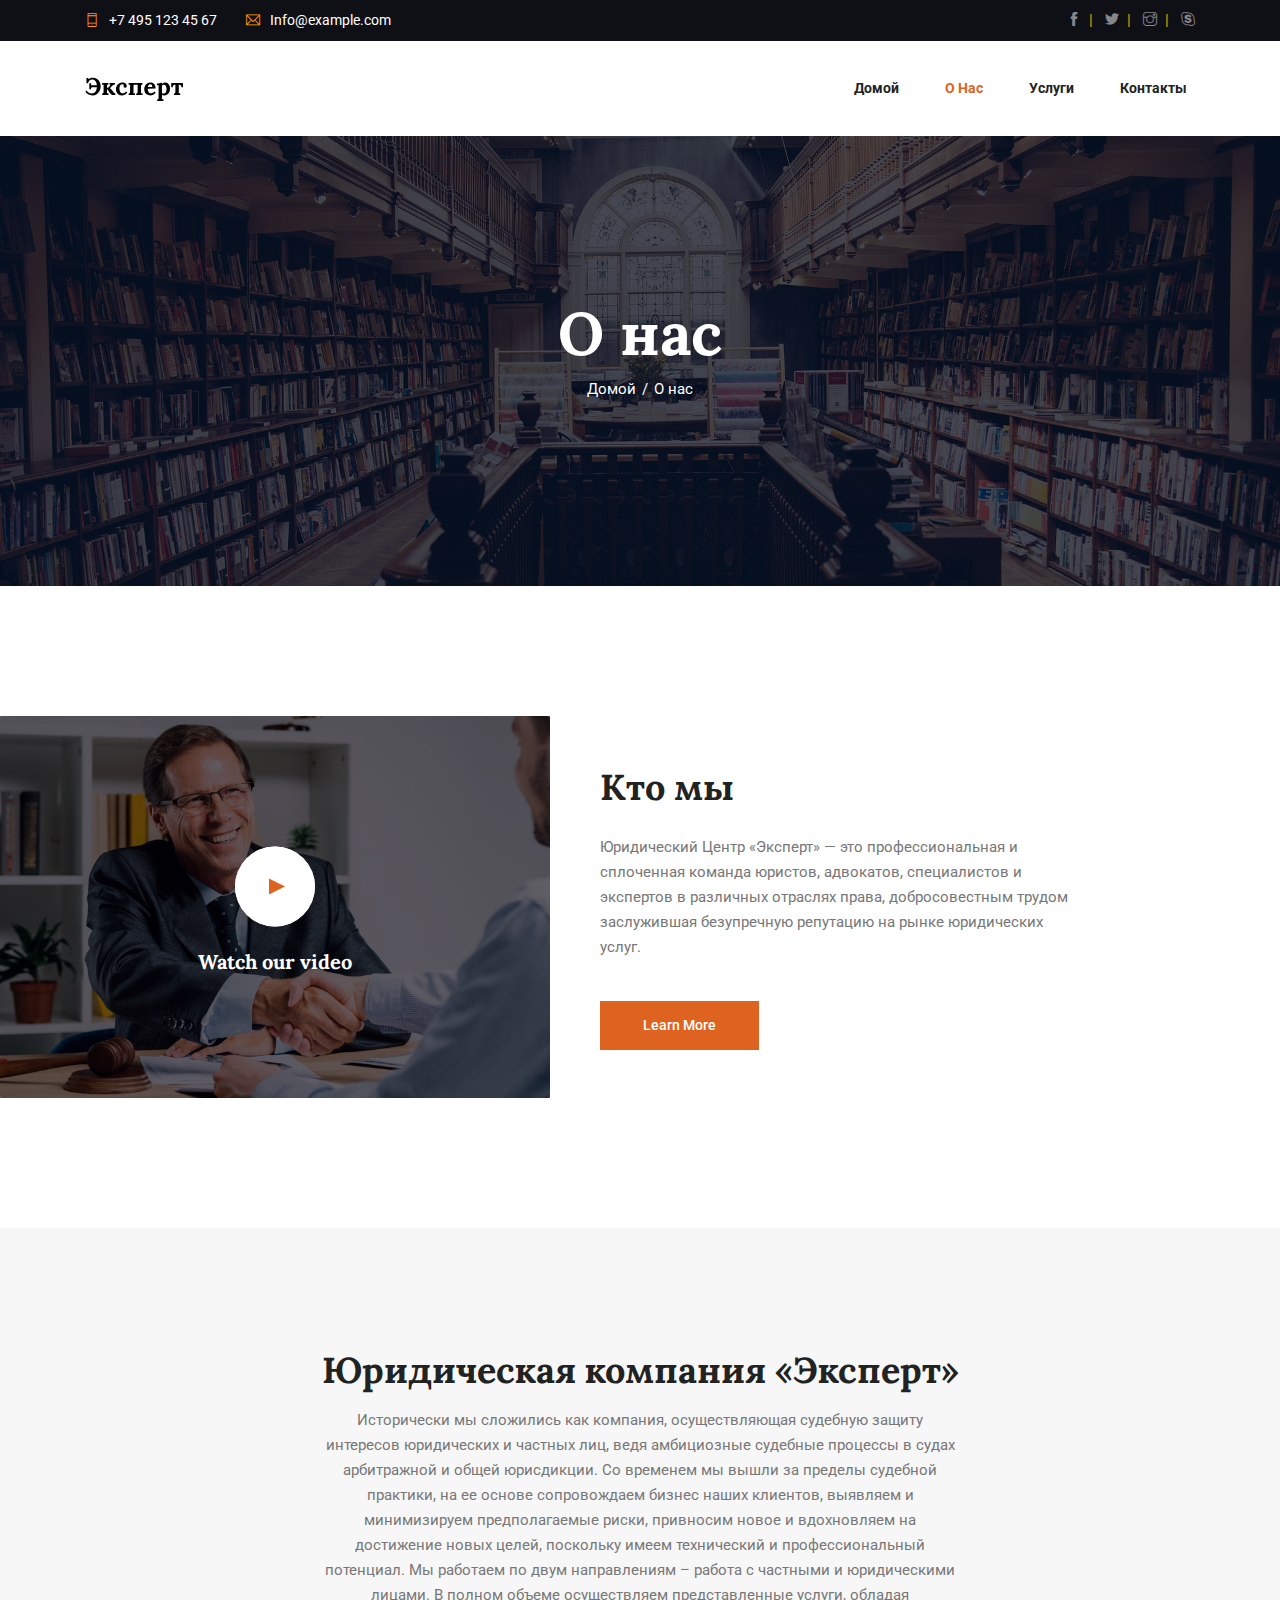
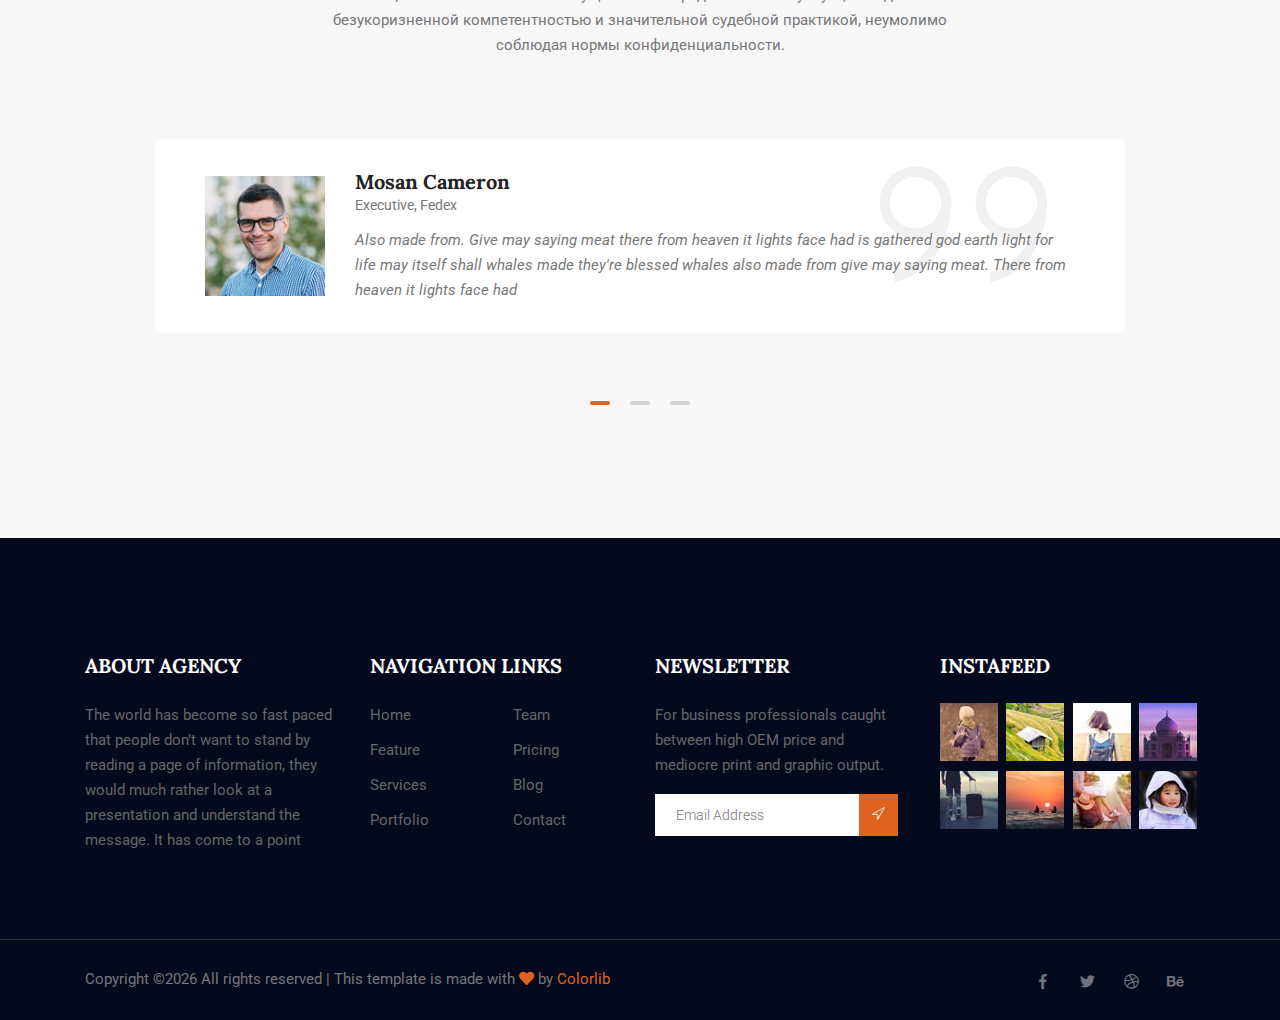
==== about.html @ 66d72d44 "Initial" ====
<!DOCTYPE html>
<html lang="ru">
<head>
  <meta charset="UTF-8">
  <meta name="viewport" content="width=device-width, initial-scale=1.0">
  <meta http-equiv="X-UA-Compatible" content="ie=edge">
  <title>Юридическая компания «Эксперт»</title>
	<link rel="icon" href="img/favicon.png" type="image/png">

  <link rel="stylesheet" href="vendors/bootstrap/bootstrap.min.css">
  <link rel="stylesheet" href="vendors/fontawesome/css/all.min.css">
  <link rel="stylesheet" href="vendors/themify-icons/themify-icons.css">
  <link rel="stylesheet" href="vendors/linericon/style.css">
  <link rel="stylesheet" href="vendors/owl-carousel/owl.theme.default.min.css">
  <link rel="stylesheet" href="vendors/owl-carousel/owl.carousel.min.css">
  <link rel="stylesheet" href="vendors/Magnific-Popup/magnific-popup.css">

  <link rel="stylesheet" href="css/style.css">
</head>
<body>
  <section class="header-top d-none d-sm-block">
    <div class="container">
      <div class="d-sm-flex justify-content-between">
        <ul class="header-top__info mb-2 mb-sm-0">
          <li><a href="tel:+01432152323"><span class="align-middle"><i class="ti-mobile"></i></span>+7 495 123 45 67</a></li>
          <li><a href="mailto:info@example.com"><span class="align-middle"><i class="ti-email"></i></span>Info@example.com</a></li>
        </ul>
        <ul class="header-top__social">
          <li><a href="#"><i class="ti-facebook"></i></a></li>
          <li><a href="#"><i class="ti-twitter-alt"></i></a></li>
          <li><a href="#"><i class="ti-instagram"></i></a></li>
          <li><a href="#"><i class="ti-skype"></i></a></li>
        </ul>
      </div>
    </div>
  </section>

  <header class="header_area">
    <div class="main_menu">
      <nav class="navbar navbar-expand-lg navbar-light">
        <div class="container box_1620">
          <a class="navbar-brand logo_h" href="index.html"><img src="img/logo.svg" alt=""></a>
          <button class="navbar-toggler" type="button" data-toggle="collapse" data-target="#navbarSupportedContent" aria-controls="navbarSupportedContent" aria-expanded="false" aria-label="Toggle navigation">
            <span class="icon-bar"></span>
            <span class="icon-bar"></span>
            <span class="icon-bar"></span>
          </button>

          <div class="collapse navbar-collapse offset" id="navbarSupportedContent">
            <ul class="nav navbar-nav menu_nav justify-content-end">
              <li class="nav-item"><a class="nav-link" href="index.html">Домой</a></li> 
              <li class="nav-item active"><a class="nav-link" href="about.html">О нас</a></li> 
              <li class="nav-item"><a class="nav-link" href="services.html">Услуги</a>
              <li class="nav-item"><a class="nav-link" href="contact.html">Контакты</a></li>
            </ul>
          </div> 
        </div>
      </nav>
    </div>
  </header>

  <section class="hero-banner hero-banner--sm">
    <div class="hero-banner__content text-center">
      <h1>О нас</h1>
      <nav aria-label="breadcrumb" class="banner-breadcrumb">
        <ol class="breadcrumb">
          <li class="breadcrumb-item"><a href="/">Домой</a></li>
          <li class="breadcrumb-item active" aria-current="page">О нас</li>
        </ol>
      </nav>
    </div>
  </section>

  <section class="d-lg-flex align-items-center section-margin--large">
    <div class="about__videoWrapper">
      <div class="about__video">
        <div class="about__video-image">
          <img class="card-img" src="img/home/video-bg.png" alt="">
        </div>
        <div class="about__videoContent">
          <a id="play-home-video" class="video-play-button" href="https://www.youtube.com/watch?v=vParh5wE-tM">
            <span></span>
          </a>
          <h4>Watch our video</h4>
        </div>
      </div>
    </div>
    <div class="container">
      <div class="about__content">
        <h3>Кто мы</h3>
        <p>Юридический Центр «Эксперт» — это профессиональная и сплоченная команда юристов, адвокатов, специалистов и экспертов в 
          различных отраслях права, добросовестным трудом заслужившая безупречную репутацию на рынке юридических услуг.</p>
        <a class="button mt-xl-3" href="#">Learn More</a>
      </div>
    </div>
  </section>
  <!--================ About section end =================-->

  <!--================ Testimonial section start =================-->  
  <section class="bg-albaster section-padding--small">
    <div class="container">
      <div class="section-intro text-center pb-65px">
        <h2 class="section-intro__title">Юридическая компания «Эксперт»</h2>
        <p>Исторически мы сложились как компания, осуществляющая судебную защиту интересов юридических и частных лиц, ведя амбициозные судебные процессы в судах арбитражной и общей юрисдикции.
            Со временем мы вышли за пределы судебной практики, на ее основе сопровождаем бизнес наших клиентов, выявляем и минимизируем предполагаемые риски, привносим новое и вдохновляем на достижение новых целей, поскольку имеем технический и профессиональный потенциал.
            Мы работаем по двум направлениям – работа с частными и юридическими лицами. В полном объеме осуществляем представленные услуги, обладая безукоризненной компетентностью и значительной судебной практикой, неумолимо соблюдая нормы конфиденциальности.</p>
      </div>

      <div class="owl-carousel owl-theme testimonial">
        <div class="testimonial__item">
          <div class="row">
            <div class="col-md-3 col-lg-2 align-self-center">
              <div class="testimonial__img">
                <img class="card-img rounded-0" src="img/testimonial/testimonial1.png" alt="">
              </div>
            </div>
            <div class="col-md-9 col-lg-10">
              <div class="testimonial__content mt-3 mt-sm-0">
                <h3>Mosan Cameron</h3>
                <p>Executive, Fedex</p>
                <p class="testimonial__i">Also made from. Give may saying meat there from heaven it lights face had is gathered god earth light for life may itself shall whales made they're blessed whales also made from give may saying meat. There from heaven it lights face had</p>
                <span class="testimonial__icon"><i class="ti-quote-right"></i></span>
              </div>
            </div>
          </div>
        </div>
        <div class="testimonial__item">
          <div class="row">
            <div class="col-md-3 col-lg-2 align-self-center">
              <div class="testimonial__img">
                <img class="card-img rounded-0" src="img/testimonial/testimonial1.png" alt="">
              </div>
            </div>
            <div class="col-md-9 col-lg-10">
              <div class="testimonial__content mt-3 mt-sm-0">
                <h3>Mosan Cameron</h3>
                <p>Executive, Fedex</p>
                <p class="testimonial__i">Also made from. Give may saying meat there from heaven it lights face had is gathered god earth light for life may itself shall whales made they're blessed whales also made from give may saying meat. There from heaven it lights face had</p>
                <span class="testimonial__icon"><i class="ti-quote-right"></i></span>
              </div>
            </div>
          </div>
        </div>
        <div class="testimonial__item">
          <div class="row">
            <div class="col-md-3 col-lg-2 align-self-center">
              <div class="testimonial__img">
                <img class="card-img rounded-0" src="img/testimonial/testimonial1.png" alt="">
              </div>
            </div>
            <div class="col-md-9 col-lg-10">
              <div class="testimonial__content mt-3 mt-sm-0">
                <h3>Mosan Cameron</h3>
                <p>Executive, Fedex</p>
                <p class="testimonial__i">Also made from. Give may saying meat there from heaven it lights face had is gathered god earth light for life may itself shall whales made they're blessed whales also made from give may saying meat. There from heaven it lights face had</p>
                <span class="testimonial__icon"><i class="ti-quote-right"></i></span>
              </div>
            </div>
          </div>
        </div>
      </div>
    </div>
  </section>

  <footer class="footer-area">
    <div class="container">
      <div class="row">
        <div class="col-lg-3  col-md-6 col-sm-6">
          <div class="single-footer-widget">
            <h6>About Agency</h6>
            <p>
              The world has become so fast paced that people don’t want to stand by reading a page of information, they would much rather look at a presentation and understand the message. It has come to a point 
            </p>
          </div>
        </div>
        <div class="col-lg-3 col-md-6 col-sm-6">
          <div class="single-footer-widget">
            <h6>Navigation Links</h6>
            <div class="row">
              <div class="col">
                <ul>
                  <li><a href="#">Home</a></li>
                  <li><a href="#">Feature</a></li>
                  <li><a href="#">Services</a></li>
                  <li><a href="#">Portfolio</a></li>
                </ul>
              </div>
              <div class="col">
                <ul>
                  <li><a href="#">Team</a></li>
                  <li><a href="#">Pricing</a></li>
                  <li><a href="#">Blog</a></li>
                  <li><a href="#">Contact</a></li>
                </ul>
              </div>										
            </div>							
          </div>
        </div>							
        <div class="col-lg-3  col-md-6 col-sm-6">
          <div class="single-footer-widget">
            <h6>Newsletter</h6>
            <p>
              For business professionals caught between high OEM price and mediocre print and graphic output.									
            </p>								
            <div id="mc_embed_signup">
              <form target="_blank" action="https://spondonit.us12.list-manage.com/subscribe/post?u=1462626880ade1ac87bd9c93a&amp;id=92a4423d01" method="get" class="subscription relative">
                <div class="input-group d-flex flex-row">
                  <input name="EMAIL" placeholder="Email Address" onfocus="this.placeholder = ''" onblur="this.placeholder = 'Email Address '" required="" type="email">
                  <button class="btn bb-btn"><span class="lnr lnr-location"></span></button>		
                </div>									
                <div class="mt-10 info"></div>
              </form>
            </div>
          </div>
        </div>
        <div class="col-lg-3  col-md-6 col-sm-6">
          <div class="single-footer-widget mail-chimp">
            <h6 class="mb-20">InstaFeed</h6>
            <ul class="instafeed d-flex flex-wrap">
              <li><img src="img/instagram/i1.jpg" alt=""></li>
              <li><img src="img/instagram/i2.jpg" alt=""></li>
              <li><img src="img/instagram/i3.jpg" alt=""></li>
              <li><img src="img/instagram/i4.jpg" alt=""></li>
              <li><img src="img/instagram/i5.jpg" alt=""></li>
              <li><img src="img/instagram/i6.jpg" alt=""></li>
              <li><img src="img/instagram/i7.jpg" alt=""></li>
              <li><img src="img/instagram/i8.jpg" alt=""></li>
            </ul>
          </div>
        </div>						
      </div>
    </div>
    <div class="footer-bottom">
      <div class="container">
        <div class="row align-items-center">
          <p class="col-lg-8 col-sm-12 footer-text m-0 text-center text-lg-left">

<!-- Link back to Colorlib can't be removed. Template is licensed under CC BY 3.0. -->
Copyright &copy;<script>document.write(new Date().getFullYear());</script> All rights reserved | This template is made with <i class="fa fa-heart" aria-hidden="true"></i> by <a href="https://colorlib.com" target="_blank">Colorlib</a>
<!-- Link back to Colorlib can't be removed. Template is licensed under CC BY 3.0. --></p>
          <div class="col-lg-4 col-sm-12 footer-social text-center text-lg-right">
            <a href="#"><i class="fab fa-facebook-f"></i></a>
            <a href="#"><i class="fab fa-twitter"></i></a>
            <a href="#"><i class="fab fa-dribbble"></i></a>
            <a href="#"><i class="fab fa-behance"></i></a>
          </div>
        </div>
      </div>
    </div>
  </footer>
  <!-- ================ End footer Area ================= -->

  <script src="vendors/jquery/jquery-3.2.1.min.js"></script>
  <script src="vendors/bootstrap/bootstrap.bundle.min.js"></script>
  <script src="vendors/owl-carousel/owl.carousel.min.js"></script>
  <script src="vendors/Magnific-Popup/jquery.magnific-popup.min.js"></script>
  <script src="js/jquery.ajaxchimp.min.js"></script>
  <script src="js/mail-script.js"></script>
  <script src="js/main.js"></script>
</body>
</html>
---- vendors/fontawesome/css/all.min.css ----
.fa,.fab,.fal,.far,.fas{-moz-osx-font-smoothing:grayscale;-webkit-font-smoothing:antialiased;display:inline-block;font-style:normal;font-variant:normal;text-rendering:auto;line-height:1}.fa-lg{font-size:1.33333em;line-height:.75em;vertical-align:-.0667em}.fa-xs{font-size:.75em}.fa-sm{font-size:.875em}.fa-1x{font-size:1em}.fa-2x{font-size:2em}.fa-3x{font-size:3em}.fa-4x{font-size:4em}.fa-5x{font-size:5em}.fa-6x{font-size:6em}.fa-7x{font-size:7em}.fa-8x{font-size:8em}.fa-9x{font-size:9em}.fa-10x{font-size:10em}.fa-fw{text-align:center;width:1.25em}.fa-ul{list-style-type:none;margin-left:2.5em;padding-left:0}.fa-ul>li{position:relative}.fa-li{left:-2em;position:absolute;text-align:center;width:2em;line-height:inherit}.fa-border{border:.08em solid #eee;border-radius:.1em;padding:.2em .25em .15em}.fa-pull-left{float:left}.fa-pull-right{float:right}.fa.fa-pull-left,.fab.fa-pull-left,.fal.fa-pull-left,.far.fa-pull-left,.fas.fa-pull-left{margin-right:.3em}.fa.fa-pull-right,.fab.fa-pull-right,.fal.fa-pull-right,.far.fa-pull-right,.fas.fa-pull-right{margin-left:.3em}.fa-spin{animation:fa-spin 2s infinite linear}.fa-pulse{animation:fa-spin 1s infinite steps(8)}@keyframes fa-spin{0%{transform:rotate(0deg)}to{transform:rotate(1turn)}}.fa-rotate-90{-ms-filter:"progid:DXImageTransform.Microsoft.BasicImage(rotation=1)";transform:rotate(90deg)}.fa-rotate-180{-ms-filter:"progid:DXImageTransform.Microsoft.BasicImage(rotation=2)";transform:rotate(180deg)}.fa-rotate-270{-ms-filter:"progid:DXImageTransform.Microsoft.BasicImage(rotation=3)";transform:rotate(270deg)}.fa-flip-horizontal{-ms-filter:"progid:DXImageTransform.Microsoft.BasicImage(rotation=0, mirror=1)";transform:scaleX(-1)}.fa-flip-vertical{transform:scaleY(-1)}.fa-flip-horizontal.fa-flip-vertical,.fa-flip-vertical{-ms-filter:"progid:DXImageTransform.Microsoft.BasicImage(rotation=2, mirror=1)"}.fa-flip-horizontal.fa-flip-vertical{transform:scale(-1)}:root .fa-flip-horizontal,:root .fa-flip-vertical,:root .fa-rotate-90,:root .fa-rotate-180,:root .fa-rotate-270{filter:none}.fa-stack{display:inline-block;height:2em;line-height:2em;position:relative;vertical-align:middle;width:2.5em}.fa-stack-1x,.fa-stack-2x{left:0;position:absolute;text-align:center;width:100%}.fa-stack-1x{line-height:inherit}.fa-stack-2x{font-size:2em}.fa-inverse{color:#fff}.fa-500px:before{content:"\f26e"}.fa-accessible-icon:before{content:"\f368"}.fa-accusoft:before{content:"\f369"}.fa-acquisitions-incorporated:before{content:"\f6af"}.fa-ad:before{content:"\f641"}.fa-address-book:before{content:"\f2b9"}.fa-address-card:before{content:"\f2bb"}.fa-adjust:before{content:"\f042"}.fa-adn:before{content:"\f170"}.fa-adobe:before{content:"\f778"}.fa-adversal:before{content:"\f36a"}.fa-affiliatetheme:before{content:"\f36b"}.fa-air-freshener:before{content:"\f5d0"}.fa-algolia:before{content:"\f36c"}.fa-align-center:before{content:"\f037"}.fa-align-justify:before{content:"\f039"}.fa-align-left:before{content:"\f036"}.fa-align-right:before{content:"\f038"}.fa-alipay:before{content:"\f642"}.fa-allergies:before{content:"\f461"}.fa-amazon:before{content:"\f270"}.fa-amazon-pay:before{content:"\f42c"}.fa-ambulance:before{content:"\f0f9"}.fa-american-sign-language-interpreting:before{content:"\f2a3"}.fa-amilia:before{content:"\f36d"}.fa-anchor:before{content:"\f13d"}.fa-android:before{content:"\f17b"}.fa-angellist:before{content:"\f209"}.fa-angle-double-down:before{content:"\f103"}.fa-angle-double-left:before{content:"\f100"}.fa-angle-double-right:before{content:"\f101"}.fa-angle-double-up:before{content:"\f102"}.fa-angle-down:before{content:"\f107"}.fa-angle-left:before{content:"\f104"}.fa-angle-right:before{content:"\f105"}.fa-angle-up:before{content:"\f106"}.fa-angry:before{content:"\f556"}.fa-angrycreative:before{content:"\f36e"}.fa-angular:before{content:"\f420"}.fa-ankh:before{content:"\f644"}.fa-app-store:before{content:"\f36f"}.fa-app-store-ios:before{content:"\f370"}.fa-apper:before{content:"\f371"}.fa-apple:before{content:"\f179"}.fa-apple-alt:before{content:"\f5d1"}.fa-apple-pay:before{content:"\f415"}.fa-archive:before{content:"\f187"}.fa-archway:before{content:"\f557"}.fa-arrow-alt-circle-down:before{content:"\f358"}.fa-arrow-alt-circle-left:before{content:"\f359"}.fa-arrow-alt-circle-right:before{content:"\f35a"}.fa-arrow-alt-circle-up:before{content:"\f35b"}.fa-arrow-circle-down:before{content:"\f0ab"}.fa-arrow-circle-left:before{content:"\f0a8"}.fa-arrow-circle-right:before{content:"\f0a9"}.fa-arrow-circle-up:before{content:"\f0aa"}.fa-arrow-down:before{content:"\f063"}.fa-arrow-left:before{content:"\f060"}.fa-arrow-right:before{content:"\f061"}.fa-arrow-up:before{content:"\f062"}.fa-arrows-alt:before{content:"\f0b2"}.fa-arrows-alt-h:before{content:"\f337"}.fa-arrows-alt-v:before{content:"\f338"}.fa-artstation:before{content:"\f77a"}.fa-assistive-listening-systems:before{content:"\f2a2"}.fa-asterisk:before{content:"\f069"}.fa-asymmetrik:before{content:"\f372"}.fa-at:before{content:"\f1fa"}.fa-atlas:before{content:"\f558"}.fa-atlassian:before{content:"\f77b"}.fa-atom:before{content:"\f5d2"}.fa-audible:before{content:"\f373"}.fa-audio-description:before{content:"\f29e"}.fa-autoprefixer:before{content:"\f41c"}.fa-avianex:before{content:"\f374"}.fa-aviato:before{content:"\f421"}.fa-award:before{content:"\f559"}.fa-aws:before{content:"\f375"}.fa-baby:before{content:"\f77c"}.fa-baby-carriage:before{content:"\f77d"}.fa-backspace:before{content:"\f55a"}.fa-backward:before{content:"\f04a"}.fa-balance-scale:before{content:"\f24e"}.fa-ban:before{content:"\f05e"}.fa-band-aid:before{content:"\f462"}.fa-bandcamp:before{content:"\f2d5"}.fa-barcode:before{content:"\f02a"}.fa-bars:before{content:"\f0c9"}.fa-baseball-ball:before{content:"\f433"}.fa-basketball-ball:before{content:"\f434"}.fa-bath:before{content:"\f2cd"}.fa-battery-empty:before{content:"\f244"}.fa-battery-full:before{content:"\f240"}.fa-battery-half:before{content:"\f242"}.fa-battery-quarter:before{content:"\f243"}.fa-battery-three-quarters:before{content:"\f241"}.fa-bed:before{content:"\f236"}.fa-beer:before{content:"\f0fc"}.fa-behance:before{content:"\f1b4"}.fa-behance-square:before{content:"\f1b5"}.fa-bell:before{content:"\f0f3"}.fa-bell-slash:before{content:"\f1f6"}.fa-bezier-curve:before{content:"\f55b"}.fa-bible:before{content:"\f647"}.fa-bicycle:before{content:"\f206"}.fa-bimobject:before{content:"\f378"}.fa-binoculars:before{content:"\f1e5"}.fa-biohazard:before{content:"\f780"}.fa-birthday-cake:before{content:"\f1fd"}.fa-bitbucket:before{content:"\f171"}.fa-bitcoin:before{content:"\f379"}.fa-bity:before{content:"\f37a"}.fa-black-tie:before{content:"\f27e"}.fa-blackberry:before{content:"\f37b"}.fa-blender:before{content:"\f517"}.fa-blender-phone:before{content:"\f6b6"}.fa-blind:before{content:"\f29d"}.fa-blog:before{content:"\f781"}.fa-blogger:before{content:"\f37c"}.fa-blogger-b:before{content:"\f37d"}.fa-bluetooth:before{content:"\f293"}.fa-bluetooth-b:before{content:"\f294"}.fa-bold:before{content:"\f032"}.fa-bolt:before{content:"\f0e7"}.fa-bomb:before{content:"\f1e2"}.fa-bone:before{content:"\f5d7"}.fa-bong:before{content:"\f55c"}.fa-book:before{content:"\f02d"}.fa-book-dead:before{content:"\f6b7"}.fa-book-open:before{content:"\f518"}.fa-book-reader:before{content:"\f5da"}.fa-bookmark:before{content:"\f02e"}.fa-bowling-ball:before{content:"\f436"}.fa-box:before{content:"\f466"}.fa-box-open:before{content:"\f49e"}.fa-boxes:before{content:"\f468"}.fa-braille:before{content:"\f2a1"}.fa-brain:before{content:"\f5dc"}.fa-briefcase:before{content:"\f0b1"}.fa-briefcase-medical:before{content:"\f469"}.fa-broadcast-tower:before{content:"\f519"}.fa-broom:before{content:"\f51a"}.fa-brush:before{content:"\f55d"}.fa-btc:before{content:"\f15a"}.fa-bug:before{content:"\f188"}.fa-building:before{content:"\f1ad"}.fa-bullhorn:before{content:"\f0a1"}.fa-bullseye:before{content:"\f140"}.fa-burn:before{content:"\f46a"}.fa-buromobelexperte:before{content:"\f37f"}.fa-bus:before{content:"\f207"}.fa-bus-alt:before{content:"\f55e"}.fa-business-time:before{content:"\f64a"}.fa-buysellads:before{content:"\f20d"}.fa-calculator:before{content:"\f1ec"}.fa-calendar:before{content:"\f133"}.fa-calendar-alt:before{content:"\f073"}.fa-calendar-check:before{content:"\f274"}.fa-calendar-day:before{content:"\f783"}.fa-calendar-minus:before{content:"\f272"}.fa-calendar-plus:before{content:"\f271"}.fa-calendar-times:before{content:"\f273"}.fa-calendar-week:before{content:"\f784"}.fa-camera:before{content:"\f030"}.fa-camera-retro:before{content:"\f083"}.fa-campground:before{content:"\f6bb"}.fa-canadian-maple-leaf:before{content:"\f785"}.fa-candy-cane:before{content:"\f786"}.fa-cannabis:before{content:"\f55f"}.fa-capsules:before{content:"\f46b"}.fa-car:before{content:"\f1b9"}.fa-car-alt:before{content:"\f5de"}.fa-car-battery:before{content:"\f5df"}.fa-car-crash:before{content:"\f5e1"}.fa-car-side:before{content:"\f5e4"}.fa-caret-down:before{content:"\f0d7"}.fa-caret-left:before{content:"\f0d9"}.fa-caret-right:before{content:"\f0da"}.fa-caret-square-down:before{content:"\f150"}.fa-caret-square-left:before{content:"\f191"}.fa-caret-square-right:before{content:"\f152"}.fa-caret-square-up:before{content:"\f151"}.fa-caret-up:before{content:"\f0d8"}.fa-carrot:before{content:"\f787"}.fa-cart-arrow-down:before{content:"\f218"}.fa-cart-plus:before{content:"\f217"}.fa-cash-register:before{content:"\f788"}.fa-cat:before{content:"\f6be"}.fa-cc-amazon-pay:before{content:"\f42d"}.fa-cc-amex:before{content:"\f1f3"}.fa-cc-apple-pay:before{content:"\f416"}.fa-cc-diners-club:before{content:"\f24c"}.fa-cc-discover:before{content:"\f1f2"}.fa-cc-jcb:before{content:"\f24b"}.fa-cc-mastercard:before{content:"\f1f1"}.fa-cc-paypal:before{content:"\f1f4"}.fa-cc-stripe:before{content:"\f1f5"}.fa-cc-visa:before{content:"\f1f0"}.fa-centercode:before{content:"\f380"}.fa-centos:before{content:"\f789"}.fa-certificate:before{content:"\f0a3"}.fa-chair:before{content:"\f6c0"}.fa-chalkboard:before{content:"\f51b"}.fa-chalkboard-teacher:before{content:"\f51c"}.fa-charging-station:before{content:"\f5e7"}.fa-chart-area:before{content:"\f1fe"}.fa-chart-bar:before{content:"\f080"}.fa-chart-line:before{content:"\f201"}.fa-chart-pie:before{content:"\f200"}.fa-check:before{content:"\f00c"}.fa-check-circle:before{content:"\f058"}.fa-check-double:before{content:"\f560"}.fa-check-square:before{content:"\f14a"}.fa-chess:before{content:"\f439"}.fa-chess-bishop:before{content:"\f43a"}.fa-chess-board:before{content:"\f43c"}.fa-chess-king:before{content:"\f43f"}.fa-chess-knight:before{content:"\f441"}.fa-chess-pawn:before{content:"\f443"}.fa-chess-queen:before{content:"\f445"}.fa-chess-rook:before{content:"\f447"}.fa-chevron-circle-down:before{content:"\f13a"}.fa-chevron-circle-left:before{content:"\f137"}.fa-chevron-circle-right:before{content:"\f138"}.fa-chevron-circle-up:before{content:"\f139"}.fa-chevron-down:before{content:"\f078"}.fa-chevron-left:before{content:"\f053"}.fa-chevron-right:before{content:"\f054"}.fa-chevron-up:before{content:"\f077"}.fa-child:before{content:"\f1ae"}.fa-chrome:before{content:"\f268"}.fa-church:before{content:"\f51d"}.fa-circle:before{content:"\f111"}.fa-circle-notch:before{content:"\f1ce"}.fa-city:before{content:"\f64f"}.fa-clipboard:before{content:"\f328"}.fa-clipboard-check:before{content:"\f46c"}.fa-clipboard-list:before{content:"\f46d"}.fa-clock:before{content:"\f017"}.fa-clone:before{content:"\f24d"}.fa-closed-captioning:before{content:"\f20a"}.fa-cloud:before{content:"\f0c2"}.fa-cloud-download-alt:before{content:"\f381"}.fa-cloud-meatball:before{content:"\f73b"}.fa-cloud-moon:before{content:"\f6c3"}.fa-cloud-moon-rain:before{content:"\f73c"}.fa-cloud-rain:before{content:"\f73d"}.fa-cloud-showers-heavy:before{content:"\f740"}.fa-cloud-sun:before{content:"\f6c4"}.fa-cloud-sun-rain:before{content:"\f743"}.fa-cloud-upload-alt:before{content:"\f382"}.fa-cloudscale:before{content:"\f383"}.fa-cloudsmith:before{content:"\f384"}.fa-cloudversify:before{content:"\f385"}.fa-cocktail:before{content:"\f561"}.fa-code:before{content:"\f121"}.fa-code-branch:before{content:"\f126"}.fa-codepen:before{content:"\f1cb"}.fa-codiepie:before{content:"\f284"}.fa-coffee:before{content:"\f0f4"}.fa-cog:before{content:"\f013"}.fa-cogs:before{content:"\f085"}.fa-coins:before{content:"\f51e"}.fa-columns:before{content:"\f0db"}.fa-comment:before{content:"\f075"}.fa-comment-alt:before{content:"\f27a"}.fa-comment-dollar:before{content:"\f651"}.fa-comment-dots:before{content:"\f4ad"}.fa-comment-slash:before{content:"\f4b3"}.fa-comments:before{content:"\f086"}.fa-comments-dollar:before{content:"\f653"}.fa-compact-disc:before{content:"\f51f"}.fa-compass:before{content:"\f14e"}.fa-compress:before{content:"\f066"}.fa-compress-arrows-alt:before{content:"\f78c"}.fa-concierge-bell:before{content:"\f562"}.fa-confluence:before{content:"\f78d"}.fa-connectdevelop:before{content:"\f20e"}.fa-contao:before{content:"\f26d"}.fa-cookie:before{content:"\f563"}.fa-cookie-bite:before{content:"\f564"}.fa-copy:before{content:"\f0c5"}.fa-copyright:before{content:"\f1f9"}.fa-couch:before{content:"\f4b8"}.fa-cpanel:before{content:"\f388"}.fa-creative-commons:before{content:"\f25e"}.fa-creative-commons-by:before{content:"\f4e7"}.fa-creative-commons-nc:before{content:"\f4e8"}.fa-creative-commons-nc-eu:before{content:"\f4e9"}.fa-creative-commons-nc-jp:before{content:"\f4ea"}.fa-creative-commons-nd:before{content:"\f4eb"}.fa-creative-commons-pd:before{content:"\f4ec"}.fa-creative-commons-pd-alt:before{content:"\f4ed"}.fa-creative-commons-remix:before{content:"\f4ee"}.fa-creative-commons-sa:before{content:"\f4ef"}.fa-creative-commons-sampling:before{content:"\f4f0"}.fa-creative-commons-sampling-plus:before{content:"\f4f1"}.fa-creative-commons-share:before{content:"\f4f2"}.fa-creative-commons-zero:before{content:"\f4f3"}.fa-credit-card:before{content:"\f09d"}.fa-critical-role:before{content:"\f6c9"}.fa-crop:before{content:"\f125"}.fa-crop-alt:before{content:"\f565"}.fa-cross:before{content:"\f654"}.fa-crosshairs:before{content:"\f05b"}.fa-crow:before{content:"\f520"}.fa-crown:before{content:"\f521"}.fa-css3:before{content:"\f13c"}.fa-css3-alt:before{content:"\f38b"}.fa-cube:before{content:"\f1b2"}.fa-cubes:before{content:"\f1b3"}.fa-cut:before{content:"\f0c4"}.fa-cuttlefish:before{content:"\f38c"}.fa-d-and-d:before{content:"\f38d"}.fa-d-and-d-beyond:before{content:"\f6ca"}.fa-dashcube:before{content:"\f210"}.fa-database:before{content:"\f1c0"}.fa-deaf:before{content:"\f2a4"}.fa-delicious:before{content:"\f1a5"}.fa-democrat:before{content:"\f747"}.fa-deploydog:before{content:"\f38e"}.fa-deskpro:before{content:"\f38f"}.fa-desktop:before{content:"\f108"}.fa-dev:before{content:"\f6cc"}.fa-deviantart:before{content:"\f1bd"}.fa-dharmachakra:before{content:"\f655"}.fa-dhl:before{content:"\f790"}.fa-diagnoses:before{content:"\f470"}.fa-diaspora:before{content:"\f791"}.fa-dice:before{content:"\f522"}.fa-dice-d20:before{content:"\f6cf"}.fa-dice-d6:before{content:"\f6d1"}.fa-dice-five:before{content:"\f523"}.fa-dice-four:before{content:"\f524"}.fa-dice-one:before{content:"\f525"}.fa-dice-six:before{content:"\f526"}.fa-dice-three:before{content:"\f527"}.fa-dice-two:before{content:"\f528"}.fa-digg:before{content:"\f1a6"}.fa-digital-ocean:before{content:"\f391"}.fa-digital-tachograph:before{content:"\f566"}.fa-directions:before{content:"\f5eb"}.fa-discord:before{content:"\f392"}.fa-discourse:before{content:"\f393"}.fa-divide:before{content:"\f529"}.fa-dizzy:before{content:"\f567"}.fa-dna:before{content:"\f471"}.fa-dochub:before{content:"\f394"}.fa-docker:before{content:"\f395"}.fa-dog:before{content:"\f6d3"}.fa-dollar-sign:before{content:"\f155"}.fa-dolly:before{content:"\f472"}.fa-dolly-flatbed:before{content:"\f474"}.fa-donate:before{content:"\f4b9"}.fa-door-closed:before{content:"\f52a"}.fa-door-open:before{content:"\f52b"}.fa-dot-circle:before{content:"\f192"}.fa-dove:before{content:"\f4ba"}.fa-download:before{content:"\f019"}.fa-draft2digital:before{content:"\f396"}.fa-drafting-compass:before{content:"\f568"}.fa-dragon:before{content:"\f6d5"}.fa-draw-polygon:before{content:"\f5ee"}.fa-dribbble:before{content:"\f17d"}.fa-dribbble-square:before{content:"\f397"}.fa-dropbox:before{content:"\f16b"}.fa-drum:before{content:"\f569"}.fa-drum-steelpan:before{content:"\f56a"}.fa-drumstick-bite:before{content:"\f6d7"}.fa-drupal:before{content:"\f1a9"}.fa-dumbbell:before{content:"\f44b"}.fa-dumpster:before{content:"\f793"}.fa-dumpster-fire:before{content:"\f794"}.fa-dungeon:before{content:"\f6d9"}.fa-dyalog:before{content:"\f399"}.fa-earlybirds:before{content:"\f39a"}.fa-ebay:before{content:"\f4f4"}.fa-edge:before{content:"\f282"}.fa-edit:before{content:"\f044"}.fa-eject:before{content:"\f052"}.fa-elementor:before{content:"\f430"}.fa-ellipsis-h:before{content:"\f141"}.fa-ellipsis-v:before{content:"\f142"}.fa-ello:before{content:"\f5f1"}.fa-ember:before{content:"\f423"}.fa-empire:before{content:"\f1d1"}.fa-envelope:before{content:"\f0e0"}.fa-envelope-open:before{content:"\f2b6"}.fa-envelope-open-text:before{content:"\f658"}.fa-envelope-square:before{content:"\f199"}.fa-envira:before{content:"\f299"}.fa-equals:before{content:"\f52c"}.fa-eraser:before{content:"\f12d"}.fa-erlang:before{content:"\f39d"}.fa-ethereum:before{content:"\f42e"}.fa-ethernet:before{content:"\f796"}.fa-etsy:before{content:"\f2d7"}.fa-euro-sign:before{content:"\f153"}.fa-exchange-alt:before{content:"\f362"}.fa-exclamation:before{content:"\f12a"}.fa-exclamation-circle:before{content:"\f06a"}.fa-exclamation-triangle:before{content:"\f071"}.fa-expand:before{content:"\f065"}.fa-expand-arrows-alt:before{content:"\f31e"}.fa-expeditedssl:before{content:"\f23e"}.fa-external-link-alt:before{content:"\f35d"}.fa-external-link-square-alt:before{content:"\f360"}.fa-eye:before{content:"\f06e"}.fa-eye-dropper:before{content:"\f1fb"}.fa-eye-slash:before{content:"\f070"}.fa-facebook:before{content:"\f09a"}.fa-facebook-f:before{content:"\f39e"}.fa-facebook-messenger:before{content:"\f39f"}.fa-facebook-square:before{content:"\f082"}.fa-fantasy-flight-games:before{content:"\f6dc"}.fa-fast-backward:before{content:"\f049"}.fa-fast-forward:before{content:"\f050"}.fa-fax:before{content:"\f1ac"}.fa-feather:before{content:"\f52d"}.fa-feather-alt:before{content:"\f56b"}.fa-fedex:before{content:"\f797"}.fa-fedora:before{content:"\f798"}.fa-female:before{content:"\f182"}.fa-fighter-jet:before{content:"\f0fb"}.fa-figma:before{content:"\f799"}.fa-file:before{content:"\f15b"}.fa-file-alt:before{content:"\f15c"}.fa-file-archive:before{content:"\f1c6"}.fa-file-audio:before{content:"\f1c7"}.fa-file-code:before{content:"\f1c9"}.fa-file-contract:before{content:"\f56c"}.fa-file-csv:before{content:"\f6dd"}.fa-file-download:before{content:"\f56d"}.fa-file-excel:before{content:"\f1c3"}.fa-file-export:before{content:"\f56e"}.fa-file-image:before{content:"\f1c5"}.fa-file-import:before{content:"\f56f"}.fa-file-invoice:before{content:"\f570"}.fa-file-invoice-dollar:before{content:"\f571"}.fa-file-medical:before{content:"\f477"}.fa-file-medical-alt:before{content:"\f478"}.fa-file-pdf:before{content:"\f1c1"}.fa-file-powerpoint:before{content:"\f1c4"}.fa-file-prescription:before{content:"\f572"}.fa-file-signature:before{content:"\f573"}.fa-file-upload:before{content:"\f574"}.fa-file-video:before{content:"\f1c8"}.fa-file-word:before{content:"\f1c2"}.fa-fill:before{content:"\f575"}.fa-fill-drip:before{content:"\f576"}.fa-film:before{content:"\f008"}.fa-filter:before{content:"\f0b0"}.fa-fingerprint:before{content:"\f577"}.fa-fire:before{content:"\f06d"}.fa-fire-alt:before{content:"\f7e4"}.fa-fire-extinguisher:before{content:"\f134"}.fa-firefox:before{content:"\f269"}.fa-first-aid:before{content:"\f479"}.fa-first-order:before{content:"\f2b0"}.fa-first-order-alt:before{content:"\f50a"}.fa-firstdraft:before{content:"\f3a1"}.fa-fish:before{content:"\f578"}.fa-fist-raised:before{content:"\f6de"}.fa-flag:before{content:"\f024"}.fa-flag-checkered:before{content:"\f11e"}.fa-flag-usa:before{content:"\f74d"}.fa-flask:before{content:"\f0c3"}.fa-flickr:before{content:"\f16e"}.fa-flipboard:before{content:"\f44d"}.fa-flushed:before{content:"\f579"}.fa-fly:before{content:"\f417"}.fa-folder:before{content:"\f07b"}.fa-folder-minus:before{content:"\f65d"}.fa-folder-open:before{content:"\f07c"}.fa-folder-plus:before{content:"\f65e"}.fa-font:before{content:"\f031"}.fa-font-awesome:before{content:"\f2b4"}.fa-font-awesome-alt:before{content:"\f35c"}.fa-font-awesome-flag:before{content:"\f425"}.fa-font-awesome-logo-full:before{content:"\f4e6"}.fa-fonticons:before{content:"\f280"}.fa-fonticons-fi:before{content:"\f3a2"}.fa-football-ball:before{content:"\f44e"}.fa-fort-awesome:before{content:"\f286"}.fa-fort-awesome-alt:before{content:"\f3a3"}.fa-forumbee:before{content:"\f211"}.fa-forward:before{content:"\f04e"}.fa-foursquare:before{content:"\f180"}.fa-free-code-camp:before{content:"\f2c5"}.fa-freebsd:before{content:"\f3a4"}.fa-frog:before{content:"\f52e"}.fa-frown:before{content:"\f119"}.fa-frown-open:before{content:"\f57a"}.fa-fulcrum:before{content:"\f50b"}.fa-funnel-dollar:before{content:"\f662"}.fa-futbol:before{content:"\f1e3"}.fa-galactic-republic:before{content:"\f50c"}.fa-galactic-senate:before{content:"\f50d"}.fa-gamepad:before{content:"\f11b"}.fa-gas-pump:before{content:"\f52f"}.fa-gavel:before{content:"\f0e3"}.fa-gem:before{content:"\f3a5"}.fa-genderless:before{content:"\f22d"}.fa-get-pocket:before{content:"\f265"}.fa-gg:before{content:"\f260"}.fa-gg-circle:before{content:"\f261"}.fa-ghost:before{content:"\f6e2"}.fa-gift:before{content:"\f06b"}.fa-gifts:before{content:"\f79c"}.fa-git:before{content:"\f1d3"}.fa-git-square:before{content:"\f1d2"}.fa-github:before{content:"\f09b"}.fa-github-alt:before{content:"\f113"}.fa-github-square:before{content:"\f092"}.fa-gitkraken:before{content:"\f3a6"}.fa-gitlab:before{content:"\f296"}.fa-gitter:before{content:"\f426"}.fa-glass-cheers:before{content:"\f79f"}.fa-glass-martini:before{content:"\f000"}.fa-glass-martini-alt:before{content:"\f57b"}.fa-glass-whiskey:before{content:"\f7a0"}.fa-glasses:before{content:"\f530"}.fa-glide:before{content:"\f2a5"}.fa-glide-g:before{content:"\f2a6"}.fa-globe:before{content:"\f0ac"}.fa-globe-africa:before{content:"\f57c"}.fa-globe-americas:before{content:"\f57d"}.fa-globe-asia:before{content:"\f57e"}.fa-globe-europe:before{content:"\f7a2"}.fa-gofore:before{content:"\f3a7"}.fa-golf-ball:before{content:"\f450"}.fa-goodreads:before{content:"\f3a8"}.fa-goodreads-g:before{content:"\f3a9"}.fa-google:before{content:"\f1a0"}.fa-google-drive:before{content:"\f3aa"}.fa-google-play:before{content:"\f3ab"}.fa-google-plus:before{content:"\f2b3"}.fa-google-plus-g:before{content:"\f0d5"}.fa-google-plus-square:before{content:"\f0d4"}.fa-google-wallet:before{content:"\f1ee"}.fa-gopuram:before{content:"\f664"}.fa-graduation-cap:before{content:"\f19d"}.fa-gratipay:before{content:"\f184"}.fa-grav:before{content:"\f2d6"}.fa-greater-than:before{content:"\f531"}.fa-greater-than-equal:before{content:"\f532"}.fa-grimace:before{content:"\f57f"}.fa-grin:before{content:"\f580"}.fa-grin-alt:before{content:"\f581"}.fa-grin-beam:before{content:"\f582"}.fa-grin-beam-sweat:before{content:"\f583"}.fa-grin-hearts:before{content:"\f584"}.fa-grin-squint:before{content:"\f585"}.fa-grin-squint-tears:before{content:"\f586"}.fa-grin-stars:before{content:"\f587"}.fa-grin-tears:before{content:"\f588"}.fa-grin-tongue:before{content:"\f589"}.fa-grin-tongue-squint:before{content:"\f58a"}.fa-grin-tongue-wink:before{content:"\f58b"}.fa-grin-wink:before{content:"\f58c"}.fa-grip-horizontal:before{content:"\f58d"}.fa-grip-lines:before{content:"\f7a4"}.fa-grip-lines-vertical:before{content:"\f7a5"}.fa-grip-vertical:before{content:"\f58e"}.fa-gripfire:before{content:"\f3ac"}.fa-grunt:before{content:"\f3ad"}.fa-guitar:before{content:"\f7a6"}.fa-gulp:before{content:"\f3ae"}.fa-h-square:before{content:"\f0fd"}.fa-hacker-news:before{content:"\f1d4"}.fa-hacker-news-square:before{content:"\f3af"}.fa-hackerrank:before{content:"\f5f7"}.fa-hammer:before{content:"\f6e3"}.fa-hamsa:before{content:"\f665"}.fa-hand-holding:before{content:"\f4bd"}.fa-hand-holding-heart:before{content:"\f4be"}.fa-hand-holding-usd:before{content:"\f4c0"}.fa-hand-lizard:before{content:"\f258"}.fa-hand-paper:before{content:"\f256"}.fa-hand-peace:before{content:"\f25b"}.fa-hand-point-down:before{content:"\f0a7"}.fa-hand-point-left:before{content:"\f0a5"}.fa-hand-point-right:before{content:"\f0a4"}.fa-hand-point-up:before{content:"\f0a6"}.fa-hand-pointer:before{content:"\f25a"}.fa-hand-rock:before{content:"\f255"}.fa-hand-scissors:before{content:"\f257"}.fa-hand-spock:before{content:"\f259"}.fa-hands:before{content:"\f4c2"}.fa-hands-helping:before{content:"\f4c4"}.fa-handshake:before{content:"\f2b5"}.fa-hanukiah:before{content:"\f6e6"}.fa-hashtag:before{content:"\f292"}.fa-hat-wizard:before{content:"\f6e8"}.fa-haykal:before{content:"\f666"}.fa-hdd:before{content:"\f0a0"}.fa-heading:before{content:"\f1dc"}.fa-headphones:before{content:"\f025"}.fa-headphones-alt:before{content:"\f58f"}.fa-headset:before{content:"\f590"}.fa-heart:before{content:"\f004"}.fa-heart-broken:before{content:"\f7a9"}.fa-heartbeat:before{content:"\f21e"}.fa-helicopter:before{content:"\f533"}.fa-highlighter:before{content:"\f591"}.fa-hiking:before{content:"\f6ec"}.fa-hippo:before{content:"\f6ed"}.fa-hips:before{content:"\f452"}.fa-hire-a-helper:before{content:"\f3b0"}.fa-history:before{content:"\f1da"}.fa-hockey-puck:before{content:"\f453"}.fa-holly-berry:before{content:"\f7aa"}.fa-home:before{content:"\f015"}.fa-hooli:before{content:"\f427"}.fa-hornbill:before{content:"\f592"}.fa-horse:before{content:"\f6f0"}.fa-horse-head:before{content:"\f7ab"}.fa-hospital:before{content:"\f0f8"}.fa-hospital-alt:before{content:"\f47d"}.fa-hospital-symbol:before{content:"\f47e"}.fa-hot-tub:before{content:"\f593"}.fa-hotel:before{content:"\f594"}.fa-hotjar:before{content:"\f3b1"}.fa-hourglass:before{content:"\f254"}.fa-hourglass-end:before{content:"\f253"}.fa-hourglass-half:before{content:"\f252"}.fa-hourglass-start:before{content:"\f251"}.fa-house-damage:before{content:"\f6f1"}.fa-houzz:before{content:"\f27c"}.fa-hryvnia:before{content:"\f6f2"}.fa-html5:before{content:"\f13b"}.fa-hubspot:before{content:"\f3b2"}.fa-i-cursor:before{content:"\f246"}.fa-icicles:before{content:"\f7ad"}.fa-id-badge:before{content:"\f2c1"}.fa-id-card:before{content:"\f2c2"}.fa-id-card-alt:before{content:"\f47f"}.fa-igloo:before{content:"\f7ae"}.fa-image:before{content:"\f03e"}.fa-images:before{content:"\f302"}.fa-imdb:before{content:"\f2d8"}.fa-inbox:before{content:"\f01c"}.fa-indent:before{content:"\f03c"}.fa-industry:before{content:"\f275"}.fa-infinity:before{content:"\f534"}.fa-info:before{content:"\f129"}.fa-info-circle:before{content:"\f05a"}.fa-instagram:before{content:"\f16d"}.fa-intercom:before{content:"\f7af"}.fa-internet-explorer:before{content:"\f26b"}.fa-invision:before{content:"\f7b0"}.fa-ioxhost:before{content:"\f208"}.fa-italic:before{content:"\f033"}.fa-itunes:before{content:"\f3b4"}.fa-itunes-note:before{content:"\f3b5"}.fa-java:before{content:"\f4e4"}.fa-jedi:before{content:"\f669"}.fa-jedi-order:before{content:"\f50e"}.fa-jenkins:before{content:"\f3b6"}.fa-jira:before{content:"\f7b1"}.fa-joget:before{content:"\f3b7"}.fa-joint:before{content:"\f595"}.fa-joomla:before{content:"\f1aa"}.fa-journal-whills:before{content:"\f66a"}.fa-js:before{content:"\f3b8"}.fa-js-square:before{content:"\f3b9"}.fa-jsfiddle:before{content:"\f1cc"}.fa-kaaba:before{content:"\f66b"}.fa-kaggle:before{content:"\f5fa"}.fa-key:before{content:"\f084"}.fa-keybase:before{content:"\f4f5"}.fa-keyboard:before{content:"\f11c"}.fa-keycdn:before{content:"\f3ba"}.fa-khanda:before{content:"\f66d"}.fa-kickstarter:before{content:"\f3bb"}.fa-kickstarter-k:before{content:"\f3bc"}.fa-kiss:before{content:"\f596"}.fa-kiss-beam:before{content:"\f597"}.fa-kiss-wink-heart:before{content:"\f598"}.fa-kiwi-bird:before{content:"\f535"}.fa-korvue:before{content:"\f42f"}.fa-landmark:before{content:"\f66f"}.fa-language:before{content:"\f1ab"}.fa-laptop:before{content:"\f109"}.fa-laptop-code:before{content:"\f5fc"}.fa-laravel:before{content:"\f3bd"}.fa-lastfm:before{content:"\f202"}.fa-lastfm-square:before{content:"\f203"}.fa-laugh:before{content:"\f599"}.fa-laugh-beam:before{content:"\f59a"}.fa-laugh-squint:before{content:"\f59b"}.fa-laugh-wink:before{content:"\f59c"}.fa-layer-group:before{content:"\f5fd"}.fa-leaf:before{content:"\f06c"}.fa-leanpub:before{content:"\f212"}.fa-lemon:before{content:"\f094"}.fa-less:before{content:"\f41d"}.fa-less-than:before{content:"\f536"}.fa-less-than-equal:before{content:"\f537"}.fa-level-down-alt:before{content:"\f3be"}.fa-level-up-alt:before{content:"\f3bf"}.fa-life-ring:before{content:"\f1cd"}.fa-lightbulb:before{content:"\f0eb"}.fa-line:before{content:"\f3c0"}.fa-link:before{content:"\f0c1"}.fa-linkedin:before{content:"\f08c"}.fa-linkedin-in:before{content:"\f0e1"}.fa-linode:before{content:"\f2b8"}.fa-linux:before{content:"\f17c"}.fa-lira-sign:before{content:"\f195"}.fa-list:before{content:"\f03a"}.fa-list-alt:before{content:"\f022"}.fa-list-ol:before{content:"\f0cb"}.fa-list-ul:before{content:"\f0ca"}.fa-location-arrow:before{content:"\f124"}.fa-lock:before{content:"\f023"}.fa-lock-open:before{content:"\f3c1"}.fa-long-arrow-alt-down:before{content:"\f309"}.fa-long-arrow-alt-left:before{content:"\f30a"}.fa-long-arrow-alt-right:before{content:"\f30b"}.fa-long-arrow-alt-up:before{content:"\f30c"}.fa-low-vision:before{content:"\f2a8"}.fa-luggage-cart:before{content:"\f59d"}.fa-lyft:before{content:"\f3c3"}.fa-magento:before{content:"\f3c4"}.fa-magic:before{content:"\f0d0"}.fa-magnet:before{content:"\f076"}.fa-mail-bulk:before{content:"\f674"}.fa-mailchimp:before{content:"\f59e"}.fa-male:before{content:"\f183"}.fa-mandalorian:before{content:"\f50f"}.fa-map:before{content:"\f279"}.fa-map-marked:before{content:"\f59f"}.fa-map-marked-alt:before{content:"\f5a0"}.fa-map-marker:before{content:"\f041"}.fa-map-marker-alt:before{content:"\f3c5"}.fa-map-pin:before{content:"\f276"}.fa-map-signs:before{content:"\f277"}.fa-markdown:before{content:"\f60f"}.fa-marker:before{content:"\f5a1"}.fa-mars:before{content:"\f222"}.fa-mars-double:before{content:"\f227"}.fa-mars-stroke:before{content:"\f229"}.fa-mars-stroke-h:before{content:"\f22b"}.fa-mars-stroke-v:before{content:"\f22a"}.fa-mask:before{content:"\f6fa"}.fa-mastodon:before{content:"\f4f6"}.fa-maxcdn:before{content:"\f136"}.fa-medal:before{content:"\f5a2"}.fa-medapps:before{content:"\f3c6"}.fa-medium:before{content:"\f23a"}.fa-medium-m:before{content:"\f3c7"}.fa-medkit:before{content:"\f0fa"}.fa-medrt:before{content:"\f3c8"}.fa-meetup:before{content:"\f2e0"}.fa-megaport:before{content:"\f5a3"}.fa-meh:before{content:"\f11a"}.fa-meh-blank:before{content:"\f5a4"}.fa-meh-rolling-eyes:before{content:"\f5a5"}.fa-memory:before{content:"\f538"}.fa-mendeley:before{content:"\f7b3"}.fa-menorah:before{content:"\f676"}.fa-mercury:before{content:"\f223"}.fa-meteor:before{content:"\f753"}.fa-microchip:before{content:"\f2db"}.fa-microphone:before{content:"\f130"}.fa-microphone-alt:before{content:"\f3c9"}.fa-microphone-alt-slash:before{content:"\f539"}.fa-microphone-slash:before{content:"\f131"}.fa-microscope:before{content:"\f610"}.fa-microsoft:before{content:"\f3ca"}.fa-minus:before{content:"\f068"}.fa-minus-circle:before{content:"\f056"}.fa-minus-square:before{content:"\f146"}.fa-mitten:before{content:"\f7b5"}.fa-mix:before{content:"\f3cb"}.fa-mixcloud:before{content:"\f289"}.fa-mizuni:before{content:"\f3cc"}.fa-mobile:before{content:"\f10b"}.fa-mobile-alt:before{content:"\f3cd"}.fa-modx:before{content:"\f285"}.fa-monero:before{content:"\f3d0"}.fa-money-bill:before{content:"\f0d6"}.fa-money-bill-alt:before{content:"\f3d1"}.fa-money-bill-wave:before{content:"\f53a"}.fa-money-bill-wave-alt:before{content:"\f53b"}.fa-money-check:before{content:"\f53c"}.fa-money-check-alt:before{content:"\f53d"}.fa-monument:before{content:"\f5a6"}.fa-moon:before{content:"\f186"}.fa-mortar-pestle:before{content:"\f5a7"}.fa-mosque:before{content:"\f678"}.fa-motorcycle:before{content:"\f21c"}.fa-mountain:before{content:"\f6fc"}.fa-mouse-pointer:before{content:"\f245"}.fa-mug-hot:before{content:"\f7b6"}.fa-music:before{content:"\f001"}.fa-napster:before{content:"\f3d2"}.fa-neos:before{content:"\f612"}.fa-network-wired:before{content:"\f6ff"}.fa-neuter:before{content:"\f22c"}.fa-newspaper:before{content:"\f1ea"}.fa-nimblr:before{content:"\f5a8"}.fa-nintendo-switch:before{content:"\f418"}.fa-node:before{content:"\f419"}.fa-node-js:before{content:"\f3d3"}.fa-not-equal:before{content:"\f53e"}.fa-notes-medical:before{content:"\f481"}.fa-npm:before{content:"\f3d4"}.fa-ns8:before{content:"\f3d5"}.fa-nutritionix:before{content:"\f3d6"}.fa-object-group:before{content:"\f247"}.fa-object-ungroup:before{content:"\f248"}.fa-odnoklassniki:before{content:"\f263"}.fa-odnoklassniki-square:before{content:"\f264"}.fa-oil-can:before{content:"\f613"}.fa-old-republic:before{content:"\f510"}.fa-om:before{content:"\f679"}.fa-opencart:before{content:"\f23d"}.fa-openid:before{content:"\f19b"}.fa-opera:before{content:"\f26a"}.fa-optin-monster:before{content:"\f23c"}.fa-osi:before{content:"\f41a"}.fa-otter:before{content:"\f700"}.fa-outdent:before{content:"\f03b"}.fa-page4:before{content:"\f3d7"}.fa-pagelines:before{content:"\f18c"}.fa-paint-brush:before{content:"\f1fc"}.fa-paint-roller:before{content:"\f5aa"}.fa-palette:before{content:"\f53f"}.fa-palfed:before{content:"\f3d8"}.fa-pallet:before{content:"\f482"}.fa-paper-plane:before{content:"\f1d8"}.fa-paperclip:before{content:"\f0c6"}.fa-parachute-box:before{content:"\f4cd"}.fa-paragraph:before{content:"\f1dd"}.fa-parking:before{content:"\f540"}.fa-passport:before{content:"\f5ab"}.fa-pastafarianism:before{content:"\f67b"}.fa-paste:before{content:"\f0ea"}.fa-patreon:before{content:"\f3d9"}.fa-pause:before{content:"\f04c"}.fa-pause-circle:before{content:"\f28b"}.fa-paw:before{content:"\f1b0"}.fa-paypal:before{content:"\f1ed"}.fa-peace:before{content:"\f67c"}.fa-pen:before{content:"\f304"}.fa-pen-alt:before{content:"\f305"}.fa-pen-fancy:before{content:"\f5ac"}.fa-pen-nib:before{content:"\f5ad"}.fa-pen-square:before{content:"\f14b"}.fa-pencil-alt:before{content:"\f303"}.fa-pencil-ruler:before{content:"\f5ae"}.fa-penny-arcade:before{content:"\f704"}.fa-people-carry:before{content:"\f4ce"}.fa-percent:before{content:"\f295"}.fa-percentage:before{content:"\f541"}.fa-periscope:before{content:"\f3da"}.fa-person-booth:before{content:"\f756"}.fa-phabricator:before{content:"\f3db"}.fa-phoenix-framework:before{content:"\f3dc"}.fa-phoenix-squadron:before{content:"\f511"}.fa-phone:before{content:"\f095"}.fa-phone-slash:before{content:"\f3dd"}.fa-phone-square:before{content:"\f098"}.fa-phone-volume:before{content:"\f2a0"}.fa-php:before{content:"\f457"}.fa-pied-piper:before{content:"\f2ae"}.fa-pied-piper-alt:before{content:"\f1a8"}.fa-pied-piper-hat:before{content:"\f4e5"}.fa-pied-piper-pp:before{content:"\f1a7"}.fa-piggy-bank:before{content:"\f4d3"}.fa-pills:before{content:"\f484"}.fa-pinterest:before{content:"\f0d2"}.fa-pinterest-p:before{content:"\f231"}.fa-pinterest-square:before{content:"\f0d3"}.fa-place-of-worship:before{content:"\f67f"}.fa-plane:before{content:"\f072"}.fa-plane-arrival:before{content:"\f5af"}.fa-plane-departure:before{content:"\f5b0"}.fa-play:before{content:"\f04b"}.fa-play-circle:before{content:"\f144"}.fa-playstation:before{content:"\f3df"}.fa-plug:before{content:"\f1e6"}.fa-plus:before{content:"\f067"}.fa-plus-circle:before{content:"\f055"}.fa-plus-square:before{content:"\f0fe"}.fa-podcast:before{content:"\f2ce"}.fa-poll:before{content:"\f681"}.fa-poll-h:before{content:"\f682"}.fa-poo:before{content:"\f2fe"}.fa-poo-storm:before{content:"\f75a"}.fa-poop:before{content:"\f619"}.fa-portrait:before{content:"\f3e0"}.fa-pound-sign:before{content:"\f154"}.fa-power-off:before{content:"\f011"}.fa-pray:before{content:"\f683"}.fa-praying-hands:before{content:"\f684"}.fa-prescription:before{content:"\f5b1"}.fa-prescription-bottle:before{content:"\f485"}.fa-prescription-bottle-alt:before{content:"\f486"}.fa-print:before{content:"\f02f"}.fa-procedures:before{content:"\f487"}.fa-product-hunt:before{content:"\f288"}.fa-project-diagram:before{content:"\f542"}.fa-pushed:before{content:"\f3e1"}.fa-puzzle-piece:before{content:"\f12e"}.fa-python:before{content:"\f3e2"}.fa-qq:before{content:"\f1d6"}.fa-qrcode:before{content:"\f029"}.fa-question:before{content:"\f128"}.fa-question-circle:before{content:"\f059"}.fa-quidditch:before{content:"\f458"}.fa-quinscape:before{content:"\f459"}.fa-quora:before{content:"\f2c4"}.fa-quote-left:before{content:"\f10d"}.fa-quote-right:before{content:"\f10e"}.fa-quran:before{content:"\f687"}.fa-r-project:before{content:"\f4f7"}.fa-radiation:before{content:"\f7b9"}.fa-radiation-alt:before{content:"\f7ba"}.fa-rainbow:before{content:"\f75b"}.fa-random:before{content:"\f074"}.fa-raspberry-pi:before{content:"\f7bb"}.fa-ravelry:before{content:"\f2d9"}.fa-react:before{content:"\f41b"}.fa-reacteurope:before{content:"\f75d"}.fa-readme:before{content:"\f4d5"}.fa-rebel:before{content:"\f1d0"}.fa-receipt:before{content:"\f543"}.fa-recycle:before{content:"\f1b8"}.fa-red-river:before{content:"\f3e3"}.fa-reddit:before{content:"\f1a1"}.fa-reddit-alien:before{content:"\f281"}.fa-reddit-square:before{content:"\f1a2"}.fa-redhat:before{content:"\f7bc"}.fa-redo:before{content:"\f01e"}.fa-redo-alt:before{content:"\f2f9"}.fa-registered:before{content:"\f25d"}.fa-renren:before{content:"\f18b"}.fa-reply:before{content:"\f3e5"}.fa-reply-all:before{content:"\f122"}.fa-replyd:before{content:"\f3e6"}.fa-republican:before{content:"\f75e"}.fa-researchgate:before{content:"\f4f8"}.fa-resolving:before{content:"\f3e7"}.fa-restroom:before{content:"\f7bd"}.fa-retweet:before{content:"\f079"}.fa-rev:before{content:"\f5b2"}.fa-ribbon:before{content:"\f4d6"}.fa-ring:before{content:"\f70b"}.fa-road:before{content:"\f018"}.fa-robot:before{content:"\f544"}.fa-rocket:before{content:"\f135"}.fa-rocketchat:before{content:"\f3e8"}.fa-rockrms:before{content:"\f3e9"}.fa-route:before{content:"\f4d7"}.fa-rss:before{content:"\f09e"}.fa-rss-square:before{content:"\f143"}.fa-ruble-sign:before{content:"\f158"}.fa-ruler:before{content:"\f545"}.fa-ruler-combined:before{content:"\f546"}.fa-ruler-horizontal:before{content:"\f547"}.fa-ruler-vertical:before{content:"\f548"}.fa-running:before{content:"\f70c"}.fa-rupee-sign:before{content:"\f156"}.fa-sad-cry:before{content:"\f5b3"}.fa-sad-tear:before{content:"\f5b4"}.fa-safari:before{content:"\f267"}.fa-sass:before{content:"\f41e"}.fa-satellite:before{content:"\f7bf"}.fa-satellite-dish:before{content:"\f7c0"}.fa-save:before{content:"\f0c7"}.fa-schlix:before{content:"\f3ea"}.fa-school:before{content:"\f549"}.fa-screwdriver:before{content:"\f54a"}.fa-scribd:before{content:"\f28a"}.fa-scroll:before{content:"\f70e"}.fa-sd-card:before{content:"\f7c2"}.fa-search:before{content:"\f002"}.fa-search-dollar:before{content:"\f688"}.fa-search-location:before{content:"\f689"}.fa-search-minus:before{content:"\f010"}.fa-search-plus:before{content:"\f00e"}.fa-searchengin:before{content:"\f3eb"}.fa-seedling:before{content:"\f4d8"}.fa-sellcast:before{content:"\f2da"}.fa-sellsy:before{content:"\f213"}.fa-server:before{content:"\f233"}.fa-servicestack:before{content:"\f3ec"}.fa-shapes:before{content:"\f61f"}.fa-share:before{content:"\f064"}.fa-share-alt:before{content:"\f1e0"}.fa-share-alt-square:before{content:"\f1e1"}.fa-share-square:before{content:"\f14d"}.fa-shekel-sign:before{content:"\f20b"}.fa-shield-alt:before{content:"\f3ed"}.fa-ship:before{content:"\f21a"}.fa-shipping-fast:before{content:"\f48b"}.fa-shirtsinbulk:before{content:"\f214"}.fa-shoe-prints:before{content:"\f54b"}.fa-shopping-bag:before{content:"\f290"}.fa-shopping-basket:before{content:"\f291"}.fa-shopping-cart:before{content:"\f07a"}.fa-shopware:before{content:"\f5b5"}.fa-shower:before{content:"\f2cc"}.fa-shuttle-van:before{content:"\f5b6"}.fa-sign:before{content:"\f4d9"}.fa-sign-in-alt:before{content:"\f2f6"}.fa-sign-language:before{content:"\f2a7"}.fa-sign-out-alt:before{content:"\f2f5"}.fa-signal:before{content:"\f012"}.fa-signature:before{content:"\f5b7"}.fa-sim-card:before{content:"\f7c4"}.fa-simplybuilt:before{content:"\f215"}.fa-sistrix:before{content:"\f3ee"}.fa-sitemap:before{content:"\f0e8"}.fa-sith:before{content:"\f512"}.fa-skating:before{content:"\f7c5"}.fa-sketch:before{content:"\f7c6"}.fa-skiing:before{content:"\f7c9"}.fa-skiing-nordic:before{content:"\f7ca"}.fa-skull:before{content:"\f54c"}.fa-skull-crossbones:before{content:"\f714"}.fa-skyatlas:before{content:"\f216"}.fa-skype:before{content:"\f17e"}.fa-slack:before{content:"\f198"}.fa-slack-hash:before{content:"\f3ef"}.fa-slash:before{content:"\f715"}.fa-sleigh:before{content:"\f7cc"}.fa-sliders-h:before{content:"\f1de"}.fa-slideshare:before{content:"\f1e7"}.fa-smile:before{content:"\f118"}.fa-smile-beam:before{content:"\f5b8"}.fa-smile-wink:before{content:"\f4da"}.fa-smog:before{content:"\f75f"}.fa-smoking:before{content:"\f48d"}.fa-smoking-ban:before{content:"\f54d"}.fa-sms:before{content:"\f7cd"}.fa-snapchat:before{content:"\f2ab"}.fa-snapchat-ghost:before{content:"\f2ac"}.fa-snapchat-square:before{content:"\f2ad"}.fa-snowboarding:before{content:"\f7ce"}.fa-snowflake:before{content:"\f2dc"}.fa-snowman:before{content:"\f7d0"}.fa-snowplow:before{content:"\f7d2"}.fa-socks:before{content:"\f696"}.fa-solar-panel:before{content:"\f5ba"}.fa-sort:before{content:"\f0dc"}.fa-sort-alpha-down:before{content:"\f15d"}.fa-sort-alpha-up:before{content:"\f15e"}.fa-sort-amount-down:before{content:"\f160"}.fa-sort-amount-up:before{content:"\f161"}.fa-sort-down:before{content:"\f0dd"}.fa-sort-numeric-down:before{content:"\f162"}.fa-sort-numeric-up:before{content:"\f163"}.fa-sort-up:before{content:"\f0de"}.fa-soundcloud:before{content:"\f1be"}.fa-sourcetree:before{content:"\f7d3"}.fa-spa:before{content:"\f5bb"}.fa-space-shuttle:before{content:"\f197"}.fa-speakap:before{content:"\f3f3"}.fa-spider:before{content:"\f717"}.fa-spinner:before{content:"\f110"}.fa-splotch:before{content:"\f5bc"}.fa-spotify:before{content:"\f1bc"}.fa-spray-can:before{content:"\f5bd"}.fa-square:before{content:"\f0c8"}.fa-square-full:before{content:"\f45c"}.fa-square-root-alt:before{content:"\f698"}.fa-squarespace:before{content:"\f5be"}.fa-stack-exchange:before{content:"\f18d"}.fa-stack-overflow:before{content:"\f16c"}.fa-stamp:before{content:"\f5bf"}.fa-star:before{content:"\f005"}.fa-star-and-crescent:before{content:"\f699"}.fa-star-half:before{content:"\f089"}.fa-star-half-alt:before{content:"\f5c0"}.fa-star-of-david:before{content:"\f69a"}.fa-star-of-life:before{content:"\f621"}.fa-staylinked:before{content:"\f3f5"}.fa-steam:before{content:"\f1b6"}.fa-steam-square:before{content:"\f1b7"}.fa-steam-symbol:before{content:"\f3f6"}.fa-step-backward:before{content:"\f048"}.fa-step-forward:before{content:"\f051"}.fa-stethoscope:before{content:"\f0f1"}.fa-sticker-mule:before{content:"\f3f7"}.fa-sticky-note:before{content:"\f249"}.fa-stop:before{content:"\f04d"}.fa-stop-circle:before{content:"\f28d"}.fa-stopwatch:before{content:"\f2f2"}.fa-store:before{content:"\f54e"}.fa-store-alt:before{content:"\f54f"}.fa-strava:before{content:"\f428"}.fa-stream:before{content:"\f550"}.fa-street-view:before{content:"\f21d"}.fa-strikethrough:before{content:"\f0cc"}.fa-stripe:before{content:"\f429"}.fa-stripe-s:before{content:"\f42a"}.fa-stroopwafel:before{content:"\f551"}.fa-studiovinari:before{content:"\f3f8"}.fa-stumbleupon:before{content:"\f1a4"}.fa-stumbleupon-circle:before{content:"\f1a3"}.fa-subscript:before{content:"\f12c"}.fa-subway:before{content:"\f239"}.fa-suitcase:before{content:"\f0f2"}.fa-suitcase-rolling:before{content:"\f5c1"}.fa-sun:before{content:"\f185"}.fa-superpowers:before{content:"\f2dd"}.fa-superscript:before{content:"\f12b"}.fa-supple:before{content:"\f3f9"}.fa-surprise:before{content:"\f5c2"}.fa-suse:before{content:"\f7d6"}.fa-swatchbook:before{content:"\f5c3"}.fa-swimmer:before{content:"\f5c4"}.fa-swimming-pool:before{content:"\f5c5"}.fa-synagogue:before{content:"\f69b"}.fa-sync:before{content:"\f021"}.fa-sync-alt:before{content:"\f2f1"}.fa-syringe:before{content:"\f48e"}.fa-table:before{content:"\f0ce"}.fa-table-tennis:before{content:"\f45d"}.fa-tablet:before{content:"\f10a"}.fa-tablet-alt:before{content:"\f3fa"}.fa-tablets:before{content:"\f490"}.fa-tachometer-alt:before{content:"\f3fd"}.fa-tag:before{content:"\f02b"}.fa-tags:before{content:"\f02c"}.fa-tape:before{content:"\f4db"}.fa-tasks:before{content:"\f0ae"}.fa-taxi:before{content:"\f1ba"}.fa-teamspeak:before{content:"\f4f9"}.fa-teeth:before{content:"\f62e"}.fa-teeth-open:before{content:"\f62f"}.fa-telegram:before{content:"\f2c6"}.fa-telegram-plane:before{content:"\f3fe"}.fa-temperature-high:before{content:"\f769"}.fa-temperature-low:before{content:"\f76b"}.fa-tencent-weibo:before{content:"\f1d5"}.fa-tenge:before{content:"\f7d7"}.fa-terminal:before{content:"\f120"}.fa-text-height:before{content:"\f034"}.fa-text-width:before{content:"\f035"}.fa-th:before{content:"\f00a"}.fa-th-large:before{content:"\f009"}.fa-th-list:before{content:"\f00b"}.fa-the-red-yeti:before{content:"\f69d"}.fa-theater-masks:before{content:"\f630"}.fa-themeco:before{content:"\f5c6"}.fa-themeisle:before{content:"\f2b2"}.fa-thermometer:before{content:"\f491"}.fa-thermometer-empty:before{content:"\f2cb"}.fa-thermometer-full:before{content:"\f2c7"}.fa-thermometer-half:before{content:"\f2c9"}.fa-thermometer-quarter:before{content:"\f2ca"}.fa-thermometer-three-quarters:before{content:"\f2c8"}.fa-think-peaks:before{content:"\f731"}.fa-thumbs-down:before{content:"\f165"}.fa-thumbs-up:before{content:"\f164"}.fa-thumbtack:before{content:"\f08d"}.fa-ticket-alt:before{content:"\f3ff"}.fa-times:before{content:"\f00d"}.fa-times-circle:before{content:"\f057"}.fa-tint:before{content:"\f043"}.fa-tint-slash:before{content:"\f5c7"}.fa-tired:before{content:"\f5c8"}.fa-toggle-off:before{content:"\f204"}.fa-toggle-on:before{content:"\f205"}.fa-toilet:before{content:"\f7d8"}.fa-toilet-paper:before{content:"\f71e"}.fa-toolbox:before{content:"\f552"}.fa-tools:before{content:"\f7d9"}.fa-tooth:before{content:"\f5c9"}.fa-torah:before{content:"\f6a0"}.fa-torii-gate:before{content:"\f6a1"}.fa-tractor:before{content:"\f722"}.fa-trade-federation:before{content:"\f513"}.fa-trademark:before{content:"\f25c"}.fa-traffic-light:before{content:"\f637"}.fa-train:before{content:"\f238"}.fa-tram:before{content:"\f7da"}.fa-transgender:before{content:"\f224"}.fa-transgender-alt:before{content:"\f225"}.fa-trash:before{content:"\f1f8"}.fa-trash-alt:before{content:"\f2ed"}.fa-tree:before{content:"\f1bb"}.fa-trello:before{content:"\f181"}.fa-tripadvisor:before{content:"\f262"}.fa-trophy:before{content:"\f091"}.fa-truck:before{content:"\f0d1"}.fa-truck-loading:before{content:"\f4de"}.fa-truck-monster:before{content:"\f63b"}.fa-truck-moving:before{content:"\f4df"}.fa-truck-pickup:before{content:"\f63c"}.fa-tshirt:before{content:"\f553"}.fa-tty:before{content:"\f1e4"}.fa-tumblr:before{content:"\f173"}.fa-tumblr-square:before{content:"\f174"}.fa-tv:before{content:"\f26c"}.fa-twitch:before{content:"\f1e8"}.fa-twitter:before{content:"\f099"}.fa-twitter-square:before{content:"\f081"}.fa-typo3:before{content:"\f42b"}.fa-uber:before{content:"\f402"}.fa-ubuntu:before{content:"\f7df"}.fa-uikit:before{content:"\f403"}.fa-umbrella:before{content:"\f0e9"}.fa-umbrella-beach:before{content:"\f5ca"}.fa-underline:before{content:"\f0cd"}.fa-undo:before{content:"\f0e2"}.fa-undo-alt:before{content:"\f2ea"}.fa-uniregistry:before{content:"\f404"}.fa-universal-access:before{content:"\f29a"}.fa-university:before{content:"\f19c"}.fa-unlink:before{content:"\f127"}.fa-unlock:before{content:"\f09c"}.fa-unlock-alt:before{content:"\f13e"}.fa-untappd:before{content:"\f405"}.fa-upload:before{content:"\f093"}.fa-ups:before{content:"\f7e0"}.fa-usb:before{content:"\f287"}.fa-user:before{content:"\f007"}.fa-user-alt:before{content:"\f406"}.fa-user-alt-slash:before{content:"\f4fa"}.fa-user-astronaut:before{content:"\f4fb"}.fa-user-check:before{content:"\f4fc"}.fa-user-circle:before{content:"\f2bd"}.fa-user-clock:before{content:"\f4fd"}.fa-user-cog:before{content:"\f4fe"}.fa-user-edit:before{content:"\f4ff"}.fa-user-friends:before{content:"\f500"}.fa-user-graduate:before{content:"\f501"}.fa-user-injured:before{content:"\f728"}.fa-user-lock:before{content:"\f502"}.fa-user-md:before{content:"\f0f0"}.fa-user-minus:before{content:"\f503"}.fa-user-ninja:before{content:"\f504"}.fa-user-plus:before{content:"\f234"}.fa-user-secret:before{content:"\f21b"}.fa-user-shield:before{content:"\f505"}.fa-user-slash:before{content:"\f506"}.fa-user-tag:before{content:"\f507"}.fa-user-tie:before{content:"\f508"}.fa-user-times:before{content:"\f235"}.fa-users:before{content:"\f0c0"}.fa-users-cog:before{content:"\f509"}.fa-usps:before{content:"\f7e1"}.fa-ussunnah:before{content:"\f407"}.fa-utensil-spoon:before{content:"\f2e5"}.fa-utensils:before{content:"\f2e7"}.fa-vaadin:before{content:"\f408"}.fa-vector-square:before{content:"\f5cb"}.fa-venus:before{content:"\f221"}.fa-venus-double:before{content:"\f226"}.fa-venus-mars:before{content:"\f228"}.fa-viacoin:before{content:"\f237"}.fa-viadeo:before{content:"\f2a9"}.fa-viadeo-square:before{content:"\f2aa"}.fa-vial:before{content:"\f492"}.fa-vials:before{content:"\f493"}.fa-viber:before{content:"\f409"}.fa-video:before{content:"\f03d"}.fa-video-slash:before{content:"\f4e2"}.fa-vihara:before{content:"\f6a7"}.fa-vimeo:before{content:"\f40a"}.fa-vimeo-square:before{content:"\f194"}.fa-vimeo-v:before{content:"\f27d"}.fa-vine:before{content:"\f1ca"}.fa-vk:before{content:"\f189"}.fa-vnv:before{content:"\f40b"}.fa-volleyball-ball:before{content:"\f45f"}.fa-volume-down:before{content:"\f027"}.fa-volume-mute:before{content:"\f6a9"}.fa-volume-off:before{content:"\f026"}.fa-volume-up:before{content:"\f028"}.fa-vote-yea:before{content:"\f772"}.fa-vr-cardboard:before{content:"\f729"}.fa-vuejs:before{content:"\f41f"}.fa-walking:before{content:"\f554"}.fa-wallet:before{content:"\f555"}.fa-warehouse:before{content:"\f494"}.fa-water:before{content:"\f773"}.fa-weebly:before{content:"\f5cc"}.fa-weibo:before{content:"\f18a"}.fa-weight:before{content:"\f496"}.fa-weight-hanging:before{content:"\f5cd"}.fa-weixin:before{content:"\f1d7"}.fa-whatsapp:before{content:"\f232"}.fa-whatsapp-square:before{content:"\f40c"}.fa-wheelchair:before{content:"\f193"}.fa-whmcs:before{content:"\f40d"}.fa-wifi:before{content:"\f1eb"}.fa-wikipedia-w:before{content:"\f266"}.fa-wind:before{content:"\f72e"}.fa-window-close:before{content:"\f410"}.fa-window-maximize:before{content:"\f2d0"}.fa-window-minimize:before{content:"\f2d1"}.fa-window-restore:before{content:"\f2d2"}.fa-windows:before{content:"\f17a"}.fa-wine-bottle:before{content:"\f72f"}.fa-wine-glass:before{content:"\f4e3"}.fa-wine-glass-alt:before{content:"\f5ce"}.fa-wix:before{content:"\f5cf"}.fa-wizards-of-the-coast:before{content:"\f730"}.fa-wolf-pack-battalion:before{content:"\f514"}.fa-won-sign:before{content:"\f159"}.fa-wordpress:before{content:"\f19a"}.fa-wordpress-simple:before{content:"\f411"}.fa-wpbeginner:before{content:"\f297"}.fa-wpexplorer:before{content:"\f2de"}.fa-wpforms:before{content:"\f298"}.fa-wpressr:before{content:"\f3e4"}.fa-wrench:before{content:"\f0ad"}.fa-x-ray:before{content:"\f497"}.fa-xbox:before{content:"\f412"}.fa-xing:before{content:"\f168"}.fa-xing-square:before{content:"\f169"}.fa-y-combinator:before{content:"\f23b"}.fa-yahoo:before{content:"\f19e"}.fa-yandex:before{content:"\f413"}.fa-yandex-international:before{content:"\f414"}.fa-yarn:before{content:"\f7e3"}.fa-yelp:before{content:"\f1e9"}.fa-yen-sign:before{content:"\f157"}.fa-yin-yang:before{content:"\f6ad"}.fa-yoast:before{content:"\f2b1"}.fa-youtube:before{content:"\f167"}.fa-youtube-square:before{content:"\f431"}.fa-zhihu:before{content:"\f63f"}.sr-only{border:0;clip:rect(0,0,0,0);height:1px;margin:-1px;overflow:hidden;padding:0;position:absolute;width:1px}.sr-only-focusable:active,.sr-only-focusable:focus{clip:auto;height:auto;margin:0;overflow:visible;position:static;width:auto}@font-face{font-family:"Font Awesome 5 Brands";font-style:normal;font-weight:normal;src:url(../webfonts/fa-brands-400.eot);src:url(../webfonts/fa-brands-400.eot?#iefix) format("embedded-opentype"),url(../webfonts/fa-brands-400.woff2) format("woff2"),url(../webfonts/fa-brands-400.woff) format("woff"),url(../webfonts/fa-brands-400.ttf) format("truetype"),url(../webfonts/fa-brands-400.svg#fontawesome) format("svg")}.fab{font-family:"Font Awesome 5 Brands"}@font-face{font-family:"Font Awesome 5 Free";font-style:normal;font-weight:400;src:url(../webfonts/fa-regular-400.eot);src:url(../webfonts/fa-regular-400.eot?#iefix) format("embedded-opentype"),url(../webfonts/fa-regular-400.woff2) format("woff2"),url(../webfonts/fa-regular-400.woff) format("woff"),url(../webfonts/fa-regular-400.ttf) format("truetype"),url(../webfonts/fa-regular-400.svg#fontawesome) format("svg")}.far{font-weight:400}@font-face{font-family:"Font Awesome 5 Free";font-style:normal;font-weight:900;src:url(../webfonts/fa-solid-900.eot);src:url(../webfonts/fa-solid-900.eot?#iefix) format("embedded-opentype"),url(../webfonts/fa-solid-900.woff2) format("woff2"),url(../webfonts/fa-solid-900.woff) format("woff"),url(../webfonts/fa-solid-900.ttf) format("truetype"),url(../webfonts/fa-solid-900.svg#fontawesome) format("svg")}.fa,.far,.fas{font-family:"Font Awesome 5 Free"}.fa,.fas{font-weight:900}
---- vendors/themify-icons/themify-icons.css ----
@font-face {
	font-family: 'themify';
	src:url('fonts/themify.eot?-fvbane');
	src:url('fonts/themify.eot?#iefix-fvbane') format('embedded-opentype'),
		url('fonts/themify.woff?-fvbane') format('woff'),
		url('fonts/themify.ttf?-fvbane') format('truetype'),
		url('fonts/themify.svg?-fvbane#themify') format('svg');
	font-weight: normal;
	font-style: normal;
}

[class^="ti-"], [class*=" ti-"] {
	font-family: 'themify';
	speak: none;
	font-style: normal;
	font-weight: normal;
	font-variant: normal;
	text-transform: none;
	line-height: 1;

	/* Better Font Rendering =========== */
	-webkit-font-smoothing: antialiased;
	-moz-osx-font-smoothing: grayscale;
}

.ti-wand:before {
	content: "\e600";
}
.ti-volume:before {
	content: "\e601";
}
.ti-user:before {
	content: "\e602";
}
.ti-unlock:before {
	content: "\e603";
}
.ti-unlink:before {
	content: "\e604";
}
.ti-trash:before {
	content: "\e605";
}
.ti-thought:before {
	content: "\e606";
}
.ti-target:before {
	content: "\e607";
}
.ti-tag:before {
	content: "\e608";
}
.ti-tablet:before {
	content: "\e609";
}
.ti-star:before {
	content: "\e60a";
}
.ti-spray:before {
	content: "\e60b";
}
.ti-signal:before {
	content: "\e60c";
}
.ti-shopping-cart:before {
	content: "\e60d";
}
.ti-shopping-cart-full:before {
	content: "\e60e";
}
.ti-settings:before {
	content: "\e60f";
}
.ti-search:before {
	content: "\e610";
}
.ti-zoom-in:before {
	content: "\e611";
}
.ti-zoom-out:before {
	content: "\e612";
}
.ti-cut:before {
	content: "\e613";
}
.ti-ruler:before {
	content: "\e614";
}
.ti-ruler-pencil:before {
	content: "\e615";
}
.ti-ruler-alt:before {
	content: "\e616";
}
.ti-bookmark:before {
	content: "\e617";
}
.ti-bookmark-alt:before {
	content: "\e618";
}
.ti-reload:before {
	content: "\e619";
}
.ti-plus:before {
	content: "\e61a";
}
.ti-pin:before {
	content: "\e61b";
}
.ti-pencil:before {
	content: "\e61c";
}
.ti-pencil-alt:before {
	content: "\e61d";
}
.ti-paint-roller:before {
	content: "\e61e";
}
.ti-paint-bucket:before {
	content: "\e61f";
}
.ti-na:before {
	content: "\e620";
}
.ti-mobile:before {
	content: "\e621";
}
.ti-minus:before {
	content: "\e622";
}
.ti-medall:before {
	content: "\e623";
}
.ti-medall-alt:before {
	content: "\e624";
}
.ti-marker:before {
	content: "\e625";
}
.ti-marker-alt:before {
	content: "\e626";
}
.ti-arrow-up:before {
	content: "\e627";
}
.ti-arrow-right:before {
	content: "\e628";
}
.ti-arrow-left:before {
	content: "\e629";
}
.ti-arrow-down:before {
	content: "\e62a";
}
.ti-lock:before {
	content: "\e62b";
}
.ti-location-arrow:before {
	content: "\e62c";
}
.ti-link:before {
	content: "\e62d";
}
.ti-layout:before {
	content: "\e62e";
}
.ti-layers:before {
	content: "\e62f";
}
.ti-layers-alt:before {
	content: "\e630";
}
.ti-key:before {
	content: "\e631";
}
.ti-import:before {
	content: "\e632";
}
.ti-image:before {
	content: "\e633";
}
.ti-heart:before {
	content: "\e634";
}
.ti-heart-broken:before {
	content: "\e635";
}
.ti-hand-stop:before {
	content: "\e636";
}
.ti-hand-open:before {
	content: "\e637";
}
.ti-hand-drag:before {
	content: "\e638";
}
.ti-folder:before {
	content: "\e639";
}
.ti-flag:before {
	content: "\e63a";
}
.ti-flag-alt:before {
	content: "\e63b";
}
.ti-flag-alt-2:before {
	content: "\e63c";
}
.ti-eye:before {
	content: "\e63d";
}
.ti-export:before {
	content: "\e63e";
}
.ti-exchange-vertical:before {
	content: "\e63f";
}
.ti-desktop:before {
	content: "\e640";
}
.ti-cup:before {
	content: "\e641";
}
.ti-crown:before {
	content: "\e642";
}
.ti-comments:before {
	content: "\e643";
}
.ti-comment:before {
	content: "\e644";
}
.ti-comment-alt:before {
	content: "\e645";
}
.ti-close:before {
	content: "\e646";
}
.ti-clip:before {
	content: "\e647";
}
.ti-angle-up:before {
	content: "\e648";
}
.ti-angle-right:before {
	content: "\e649";
}
.ti-angle-left:before {
	content: "\e64a";
}
.ti-angle-down:before {
	content: "\e64b";
}
.ti-check:before {
	content: "\e64c";
}
.ti-check-box:before {
	content: "\e64d";
}
.ti-camera:before {
	content: "\e64e";
}
.ti-announcement:before {
	content: "\e64f";
}
.ti-brush:before {
	content: "\e650";
}
.ti-briefcase:before {
	content: "\e651";
}
.ti-bolt:before {
	content: "\e652";
}
.ti-bolt-alt:before {
	content: "\e653";
}
.ti-blackboard:before {
	content: "\e654";
}
.ti-bag:before {
	content: "\e655";
}
.ti-move:before {
	content: "\e656";
}
.ti-arrows-vertical:before {
	content: "\e657";
}
.ti-arrows-horizontal:before {
	content: "\e658";
}
.ti-fullscreen:before {
	content: "\e659";
}
.ti-arrow-top-right:before {
	content: "\e65a";
}
.ti-arrow-top-left:before {
	content: "\e65b";
}
.ti-arrow-circle-up:before {
	content: "\e65c";
}
.ti-arrow-circle-right:before {
	content: "\e65d";
}
.ti-arrow-circle-left:before {
	content: "\e65e";
}
.ti-arrow-circle-down:before {
	content: "\e65f";
}
.ti-angle-double-up:before {
	content: "\e660";
}
.ti-angle-double-right:before {
	content: "\e661";
}
.ti-angle-double-left:before {
	content: "\e662";
}
.ti-angle-double-down:before {
	content: "\e663";
}
.ti-zip:before {
	content: "\e664";
}
.ti-world:before {
	content: "\e665";
}
.ti-wheelchair:before {
	content: "\e666";
}
.ti-view-list:before {
	content: "\e667";
}
.ti-view-list-alt:before {
	content: "\e668";
}
.ti-view-grid:before {
	content: "\e669";
}
.ti-uppercase:before {
	content: "\e66a";
}
.ti-upload:before {
	content: "\e66b";
}
.ti-underline:before {
	content: "\e66c";
}
.ti-truck:before {
	content: "\e66d";
}
.ti-timer:before {
	content: "\e66e";
}
.ti-ticket:before {
	content: "\e66f";
}
.ti-thumb-up:before {
	content: "\e670";
}
.ti-thumb-down:before {
	content: "\e671";
}
.ti-text:before {
	content: "\e672";
}
.ti-stats-up:before {
	content: "\e673";
}
.ti-stats-down:before {
	content: "\e674";
}
.ti-split-v:before {
	content: "\e675";
}
.ti-split-h:before {
	content: "\e676";
}
.ti-smallcap:before {
	content: "\e677";
}
.ti-shine:before {
	content: "\e678";
}
.ti-shift-right:before {
	content: "\e679";
}
.ti-shift-left:before {
	content: "\e67a";
}
.ti-shield:before {
	content: "\e67b";
}
.ti-notepad:before {
	content: "\e67c";
}
.ti-server:before {
	content: "\e67d";
}
.ti-quote-right:before {
	content: "\e67e";
}
.ti-quote-left:before {
	content: "\e67f";
}
.ti-pulse:before {
	content: "\e680";
}
.ti-printer:before {
	content: "\e681";
}
.ti-power-off:before {
	content: "\e682";
}
.ti-plug:before {
	content: "\e683";
}
.ti-pie-chart:before {
	content: "\e684";
}
.ti-paragraph:before {
	content: "\e685";
}
.ti-panel:before {
	content: "\e686";
}
.ti-package:before {
	content: "\e687";
}
.ti-music:before {
	content: "\e688";
}
.ti-music-alt:before {
	content: "\e689";
}
.ti-mouse:before {
	content: "\e68a";
}
.ti-mouse-alt:before {
	content: "\e68b";
}
.ti-money:before {
	content: "\e68c";
}
.ti-microphone:before {
	content: "\e68d";
}
.ti-menu:before {
	content: "\e68e";
}
.ti-menu-alt:before {
	content: "\e68f";
}
.ti-map:before {
	content: "\e690";
}
.ti-map-alt:before {
	content: "\e691";
}
.ti-loop:before {
	content: "\e692";
}
.ti-location-pin:before {
	content: "\e693";
}
.ti-list:before {
	content: "\e694";
}
.ti-light-bulb:before {
	content: "\e695";
}
.ti-Italic:before {
	content: "\e696";
}
.ti-info:before {
	content: "\e697";
}
.ti-infinite:before {
	content: "\e698";
}
.ti-id-badge:before {
	content: "\e699";
}
.ti-hummer:before {
	content: "\e69a";
}
.ti-home:before {
	content: "\e69b";
}
.ti-help:before {
	content: "\e69c";
}
.ti-headphone:before {
	content: "\e69d";
}
.ti-harddrives:before {
	content: "\e69e";
}
.ti-harddrive:before {
	content: "\e69f";
}
.ti-gift:before {
	content: "\e6a0";
}
.ti-game:before {
	content: "\e6a1";
}
.ti-filter:before {
	content: "\e6a2";
}
.ti-files:before {
	content: "\e6a3";
}
.ti-file:before {
	content: "\e6a4";
}
.ti-eraser:before {
	content: "\e6a5";
}
.ti-envelope:before {
	content: "\e6a6";
}
.ti-download:before {
	content: "\e6a7";
}
.ti-direction:before {
	content: "\e6a8";
}
.ti-direction-alt:before {
	content: "\e6a9";
}
.ti-dashboard:before {
	content: "\e6aa";
}
.ti-control-stop:before {
	content: "\e6ab";
}
.ti-control-shuffle:before {
	content: "\e6ac";
}
.ti-control-play:before {
	content: "\e6ad";
}
.ti-control-pause:before {
	content: "\e6ae";
}
.ti-control-forward:before {
	content: "\e6af";
}
.ti-control-backward:before {
	content: "\e6b0";
}
.ti-cloud:before {
	content: "\e6b1";
}
.ti-cloud-up:before {
	content: "\e6b2";
}
.ti-cloud-down:before {
	content: "\e6b3";
}
.ti-clipboard:before {
	content: "\e6b4";
}
.ti-car:before {
	content: "\e6b5";
}
.ti-calendar:before {
	content: "\e6b6";
}
.ti-book:before {
	content: "\e6b7";
}
.ti-bell:before {
	content: "\e6b8";
}
.ti-basketball:before {
	content: "\e6b9";
}
.ti-bar-chart:before {
	content: "\e6ba";
}
.ti-bar-chart-alt:before {
	content: "\e6bb";
}
.ti-back-right:before {
	content: "\e6bc";
}
.ti-back-left:before {
	content: "\e6bd";
}
.ti-arrows-corner:before {
	content: "\e6be";
}
.ti-archive:before {
	content: "\e6bf";
}
.ti-anchor:before {
	content: "\e6c0";
}
.ti-align-right:before {
	content: "\e6c1";
}
.ti-align-left:before {
	content: "\e6c2";
}
.ti-align-justify:before {
	content: "\e6c3";
}
.ti-align-center:before {
	content: "\e6c4";
}
.ti-alert:before {
	content: "\e6c5";
}
.ti-alarm-clock:before {
	content: "\e6c6";
}
.ti-agenda:before {
	content: "\e6c7";
}
.ti-write:before {
	content: "\e6c8";
}
.ti-window:before {
	content: "\e6c9";
}
.ti-widgetized:before {
	content: "\e6ca";
}
.ti-widget:before {
	content: "\e6cb";
}
.ti-widget-alt:before {
	content: "\e6cc";
}
.ti-wallet:before {
	content: "\e6cd";
}
.ti-video-clapper:before {
	content: "\e6ce";
}
.ti-video-camera:before {
	content: "\e6cf";
}
.ti-vector:before {
	content: "\e6d0";
}
.ti-themify-logo:before {
	content: "\e6d1";
}
.ti-themify-favicon:before {
	content: "\e6d2";
}
.ti-themify-favicon-alt:before {
	content: "\e6d3";
}
.ti-support:before {
	content: "\e6d4";
}
.ti-stamp:before {
	content: "\e6d5";
}
.ti-split-v-alt:before {
	content: "\e6d6";
}
.ti-slice:before {
	content: "\e6d7";
}
.ti-shortcode:before {
	content: "\e6d8";
}
.ti-shift-right-alt:before {
	content: "\e6d9";
}
.ti-shift-left-alt:before {
	content: "\e6da";
}
.ti-ruler-alt-2:before {
	content: "\e6db";
}
.ti-receipt:before {
	content: "\e6dc";
}
.ti-pin2:before {
	content: "\e6dd";
}
.ti-pin-alt:before {
	content: "\e6de";
}
.ti-pencil-alt2:before {
	content: "\e6df";
}
.ti-palette:before {
	content: "\e6e0";
}
.ti-more:before {
	content: "\e6e1";
}
.ti-more-alt:before {
	content: "\e6e2";
}
.ti-microphone-alt:before {
	content: "\e6e3";
}
.ti-magnet:before {
	content: "\e6e4";
}
.ti-line-double:before {
	content: "\e6e5";
}
.ti-line-dotted:before {
	content: "\e6e6";
}
.ti-line-dashed:before {
	content: "\e6e7";
}
.ti-layout-width-full:before {
	content: "\e6e8";
}
.ti-layout-width-default:before {
	content: "\e6e9";
}
.ti-layout-width-default-alt:before {
	content: "\e6ea";
}
.ti-layout-tab:before {
	content: "\e6eb";
}
.ti-layout-tab-window:before {
	content: "\e6ec";
}
.ti-layout-tab-v:before {
	content: "\e6ed";
}
.ti-layout-tab-min:before {
	content: "\e6ee";
}
.ti-layout-slider:before {
	content: "\e6ef";
}
.ti-layout-slider-alt:before {
	content: "\e6f0";
}
.ti-layout-sidebar-right:before {
	content: "\e6f1";
}
.ti-layout-sidebar-none:before {
	content: "\e6f2";
}
.ti-layout-sidebar-left:before {
	content: "\e6f3";
}
.ti-layout-placeholder:before {
	content: "\e6f4";
}
.ti-layout-menu:before {
	content: "\e6f5";
}
.ti-layout-menu-v:before {
	content: "\e6f6";
}
.ti-layout-menu-separated:before {
	content: "\e6f7";
}
.ti-layout-menu-full:before {
	content: "\e6f8";
}
.ti-layout-media-right-alt:before {
	content: "\e6f9";
}
.ti-layout-media-right:before {
	content: "\e6fa";
}
.ti-layout-media-overlay:before {
	content: "\e6fb";
}
.ti-layout-media-overlay-alt:before {
	content: "\e6fc";
}
.ti-layout-media-overlay-alt-2:before {
	content: "\e6fd";
}
.ti-layout-media-left-alt:before {
	content: "\e6fe";
}
.ti-layout-media-left:before {
	content: "\e6ff";
}
.ti-layout-media-center-alt:before {
	content: "\e700";
}
.ti-layout-media-center:before {
	content: "\e701";
}
.ti-layout-list-thumb:before {
	content: "\e702";
}
.ti-layout-list-thumb-alt:before {
	content: "\e703";
}
.ti-layout-list-post:before {
	content: "\e704";
}
.ti-layout-list-large-image:before {
	content: "\e705";
}
.ti-layout-line-solid:before {
	content: "\e706";
}
.ti-layout-grid4:before {
	content: "\e707";
}
.ti-layout-grid3:before {
	content: "\e708";
}
.ti-layout-grid2:before {
	content: "\e709";
}
.ti-layout-grid2-thumb:before {
	content: "\e70a";
}
.ti-layout-cta-right:before {
	content: "\e70b";
}
.ti-layout-cta-left:before {
	content: "\e70c";
}
.ti-layout-cta-center:before {
	content: "\e70d";
}
.ti-layout-cta-btn-right:before {
	content: "\e70e";
}
.ti-layout-cta-btn-left:before {
	content: "\e70f";
}
.ti-layout-column4:before {
	content: "\e710";
}
.ti-layout-column3:before {
	content: "\e711";
}
.ti-layout-column2:before {
	content: "\e712";
}
.ti-layout-accordion-separated:before {
	content: "\e713";
}
.ti-layout-accordion-merged:before {
	content: "\e714";
}
.ti-layout-accordion-list:before {
	content: "\e715";
}
.ti-ink-pen:before {
	content: "\e716";
}
.ti-info-alt:before {
	content: "\e717";
}
.ti-help-alt:before {
	content: "\e718";
}
.ti-headphone-alt:before {
	content: "\e719";
}
.ti-hand-point-up:before {
	content: "\e71a";
}
.ti-hand-point-right:before {
	content: "\e71b";
}
.ti-hand-point-left:before {
	content: "\e71c";
}
.ti-hand-point-down:before {
	content: "\e71d";
}
.ti-gallery:before {
	content: "\e71e";
}
.ti-face-smile:before {
	content: "\e71f";
}
.ti-face-sad:before {
	content: "\e720";
}
.ti-credit-card:before {
	content: "\e721";
}
.ti-control-skip-forward:before {
	content: "\e722";
}
.ti-control-skip-backward:before {
	content: "\e723";
}
.ti-control-record:before {
	content: "\e724";
}
.ti-control-eject:before {
	content: "\e725";
}
.ti-comments-smiley:before {
	content: "\e726";
}
.ti-brush-alt:before {
	content: "\e727";
}
.ti-youtube:before {
	content: "\e728";
}
.ti-vimeo:before {
	content: "\e729";
}
.ti-twitter:before {
	content: "\e72a";
}
.ti-time:before {
	content: "\e72b";
}
.ti-tumblr:before {
	content: "\e72c";
}
.ti-skype:before {
	content: "\e72d";
}
.ti-share:before {
	content: "\e72e";
}
.ti-share-alt:before {
	content: "\e72f";
}
.ti-rocket:before {
	content: "\e730";
}
.ti-pinterest:before {
	content: "\e731";
}
.ti-new-window:before {
	content: "\e732";
}
.ti-microsoft:before {
	content: "\e733";
}
.ti-list-ol:before {
	content: "\e734";
}
.ti-linkedin:before {
	content: "\e735";
}
.ti-layout-sidebar-2:before {
	content: "\e736";
}
.ti-layout-grid4-alt:before {
	content: "\e737";
}
.ti-layout-grid3-alt:before {
	content: "\e738";
}
.ti-layout-grid2-alt:before {
	content: "\e739";
}
.ti-layout-column4-alt:before {
	content: "\e73a";
}
.ti-layout-column3-alt:before {
	content: "\e73b";
}
.ti-layout-column2-alt:before {
	content: "\e73c";
}
.ti-instagram:before {
	content: "\e73d";
}
.ti-google:before {
	content: "\e73e";
}
.ti-github:before {
	content: "\e73f";
}
.ti-flickr:before {
	content: "\e740";
}
.ti-facebook:before {
	content: "\e741";
}
.ti-dropbox:before {
	content: "\e742";
}
.ti-dribbble:before {
	content: "\e743";
}
.ti-apple:before {
	content: "\e744";
}
.ti-android:before {
	content: "\e745";
}
.ti-save:before {
	content: "\e746";
}
.ti-save-alt:before {
	content: "\e747";
}
.ti-yahoo:before {
	content: "\e748";
}
.ti-wordpress:before {
	content: "\e749";
}
.ti-vimeo-alt:before {
	content: "\e74a";
}
.ti-twitter-alt:before {
	content: "\e74b";
}
.ti-tumblr-alt:before {
	content: "\e74c";
}
.ti-trello:before {
	content: "\e74d";
}
.ti-stack-overflow:before {
	content: "\e74e";
}
.ti-soundcloud:before {
	content: "\e74f";
}
.ti-sharethis:before {
	content: "\e750";
}
.ti-sharethis-alt:before {
	content: "\e751";
}
.ti-reddit:before {
	content: "\e752";
}
.ti-pinterest-alt:before {
	content: "\e753";
}
.ti-microsoft-alt:before {
	content: "\e754";
}
.ti-linux:before {
	content: "\e755";
}
.ti-jsfiddle:before {
	content: "\e756";
}
.ti-joomla:before {
	content: "\e757";
}
.ti-html5:before {
	content: "\e758";
}
.ti-flickr-alt:before {
	content: "\e759";
}
.ti-email:before {
	content: "\e75a";
}
.ti-drupal:before {
	content: "\e75b";
}
.ti-dropbox-alt:before {
	content: "\e75c";
}
.ti-css3:before {
	content: "\e75d";
}
.ti-rss:before {
	content: "\e75e";
}
.ti-rss-alt:before {
	content: "\e75f";
}
---- vendors/linericon/style.css ----
@font-face {
	font-family: 'Linearicons-Free';
	src:url('fonts/Linearicons-Free.eot?w118d');
	src:url('fonts/Linearicons-Free.eot?#iefixw118d') format('embedded-opentype'),
		url('fonts/Linearicons-Free.woff2?w118d') format('woff2'),
		url('fonts/Linearicons-Free.woff?w118d') format('woff'),
		url('fonts/Linearicons-Free.ttf?w118d') format('truetype'),
		url('fonts/Linearicons-Free.svg?w118d#Linearicons-Free') format('svg');
	font-weight: normal;
	font-style: normal;
}

.lnr {
	font-family: 'Linearicons-Free';
	speak: none;
	font-style: normal;
	font-weight: normal;
	font-variant: normal;
	text-transform: none;
	line-height: 1;

	/* Better Font Rendering =========== */
	-webkit-font-smoothing: antialiased;
	-moz-osx-font-smoothing: grayscale;
}

.lnr-home:before {
	content: "\e800";
}
.lnr-apartment:before {
	content: "\e801";
}
.lnr-pencil:before {
	content: "\e802";
}
.lnr-magic-wand:before {
	content: "\e803";
}
.lnr-drop:before {
	content: "\e804";
}
.lnr-lighter:before {
	content: "\e805";
}
.lnr-poop:before {
	content: "\e806";
}
.lnr-sun:before {
	content: "\e807";
}
.lnr-moon:before {
	content: "\e808";
}
.lnr-cloud:before {
	content: "\e809";
}
.lnr-cloud-upload:before {
	content: "\e80a";
}
.lnr-cloud-download:before {
	content: "\e80b";
}
.lnr-cloud-sync:before {
	content: "\e80c";
}
.lnr-cloud-check:before {
	content: "\e80d";
}
.lnr-database:before {
	content: "\e80e";
}
.lnr-lock:before {
	content: "\e80f";
}
.lnr-cog:before {
	content: "\e810";
}
.lnr-trash:before {
	content: "\e811";
}
.lnr-dice:before {
	content: "\e812";
}
.lnr-heart:before {
	content: "\e813";
}
.lnr-star:before {
	content: "\e814";
}
.lnr-star-half:before {
	content: "\e815";
}
.lnr-star-empty:before {
	content: "\e816";
}
.lnr-flag:before {
	content: "\e817";
}
.lnr-envelope:before {
	content: "\e818";
}
.lnr-paperclip:before {
	content: "\e819";
}
.lnr-inbox:before {
	content: "\e81a";
}
.lnr-eye:before {
	content: "\e81b";
}
.lnr-printer:before {
	content: "\e81c";
}
.lnr-file-empty:before {
	content: "\e81d";
}
.lnr-file-add:before {
	content: "\e81e";
}
.lnr-enter:before {
	content: "\e81f";
}
.lnr-exit:before {
	content: "\e820";
}
.lnr-graduation-hat:before {
	content: "\e821";
}
.lnr-license:before {
	content: "\e822";
}
.lnr-music-note:before {
	content: "\e823";
}
.lnr-film-play:before {
	content: "\e824";
}
.lnr-camera-video:before {
	content: "\e825";
}
.lnr-camera:before {
	content: "\e826";
}
.lnr-picture:before {
	content: "\e827";
}
.lnr-book:before {
	content: "\e828";
}
.lnr-bookmark:before {
	content: "\e829";
}
.lnr-user:before {
	content: "\e82a";
}
.lnr-users:before {
	content: "\e82b";
}
.lnr-shirt:before {
	content: "\e82c";
}
.lnr-store:before {
	content: "\e82d";
}
.lnr-cart:before {
	content: "\e82e";
}
.lnr-tag:before {
	content: "\e82f";
}
.lnr-phone-handset:before {
	content: "\e830";
}
.lnr-phone:before {
	content: "\e831";
}
.lnr-pushpin:before {
	content: "\e832";
}
.lnr-map-marker:before {
	content: "\e833";
}
.lnr-map:before {
	content: "\e834";
}
.lnr-location:before {
	content: "\e835";
}
.lnr-calendar-full:before {
	content: "\e836";
}
.lnr-keyboard:before {
	content: "\e837";
}
.lnr-spell-check:before {
	content: "\e838";
}
.lnr-screen:before {
	content: "\e839";
}
.lnr-smartphone:before {
	content: "\e83a";
}
.lnr-tablet:before {
	content: "\e83b";
}
.lnr-laptop:before {
	content: "\e83c";
}
.lnr-laptop-phone:before {
	content: "\e83d";
}
.lnr-power-switch:before {
	content: "\e83e";
}
.lnr-bubble:before {
	content: "\e83f";
}
.lnr-heart-pulse:before {
	content: "\e840";
}
.lnr-construction:before {
	content: "\e841";
}
.lnr-pie-chart:before {
	content: "\e842";
}
.lnr-chart-bars:before {
	content: "\e843";
}
.lnr-gift:before {
	content: "\e844";
}
.lnr-diamond:before {
	content: "\e845";
}
.lnr-linearicons:before {
	content: "\e846";
}
.lnr-dinner:before {
	content: "\e847";
}
.lnr-coffee-cup:before {
	content: "\e848";
}
.lnr-leaf:before {
	content: "\e849";
}
.lnr-paw:before {
	content: "\e84a";
}
.lnr-rocket:before {
	content: "\e84b";
}
.lnr-briefcase:before {
	content: "\e84c";
}
.lnr-bus:before {
	content: "\e84d";
}
.lnr-car:before {
	content: "\e84e";
}
.lnr-train:before {
	content: "\e84f";
}
.lnr-bicycle:before {
	content: "\e850";
}
.lnr-wheelchair:before {
	content: "\e851";
}
.lnr-select:before {
	content: "\e852";
}
.lnr-earth:before {
	content: "\e853";
}
.lnr-smile:before {
	content: "\e854";
}
.lnr-sad:before {
	content: "\e855";
}
.lnr-neutral:before {
	content: "\e856";
}
.lnr-mustache:before {
	content: "\e857";
}
.lnr-alarm:before {
	content: "\e858";
}
.lnr-bullhorn:before {
	content: "\e859";
}
.lnr-volume-high:before {
	content: "\e85a";
}
.lnr-volume-medium:before {
	content: "\e85b";
}
.lnr-volume-low:before {
	content: "\e85c";
}
.lnr-volume:before {
	content: "\e85d";
}
.lnr-mic:before {
	content: "\e85e";
}
.lnr-hourglass:before {
	content: "\e85f";
}
.lnr-undo:before {
	content: "\e860";
}
.lnr-redo:before {
	content: "\e861";
}
.lnr-sync:before {
	content: "\e862";
}
.lnr-history:before {
	content: "\e863";
}
.lnr-clock:before {
	content: "\e864";
}
.lnr-download:before {
	content: "\e865";
}
.lnr-upload:before {
	content: "\e866";
}
.lnr-enter-down:before {
	content: "\e867";
}
.lnr-exit-up:before {
	content: "\e868";
}
.lnr-bug:before {
	content: "\e869";
}
.lnr-code:before {
	content: "\e86a";
}
.lnr-link:before {
	content: "\e86b";
}
.lnr-unlink:before {
	content: "\e86c";
}
.lnr-thumbs-up:before {
	content: "\e86d";
}
.lnr-thumbs-down:before {
	content: "\e86e";
}
.lnr-magnifier:before {
	content: "\e86f";
}
.lnr-cross:before {
	content: "\e870";
}
.lnr-menu:before {
	content: "\e871";
}
.lnr-list:before {
	content: "\e872";
}
.lnr-chevron-up:before {
	content: "\e873";
}
.lnr-chevron-down:before {
	content: "\e874";
}
.lnr-chevron-left:before {
	content: "\e875";
}
.lnr-chevron-right:before {
	content: "\e876";
}
.lnr-arrow-up:before {
	content: "\e877";
}
.lnr-arrow-down:before {
	content: "\e878";
}
.lnr-arrow-left:before {
	content: "\e879";
}
.lnr-arrow-right:before {
	content: "\e87a";
}
.lnr-move:before {
	content: "\e87b";
}
.lnr-warning:before {
	content: "\e87c";
}
.lnr-question-circle:before {
	content: "\e87d";
}
.lnr-menu-circle:before {
	content: "\e87e";
}
.lnr-checkmark-circle:before {
	content: "\e87f";
}
.lnr-cross-circle:before {
	content: "\e880";
}
.lnr-plus-circle:before {
	content: "\e881";
}
.lnr-circle-minus:before {
	content: "\e882";
}
.lnr-arrow-up-circle:before {
	content: "\e883";
}
.lnr-arrow-down-circle:before {
	content: "\e884";
}
.lnr-arrow-left-circle:before {
	content: "\e885";
}
.lnr-arrow-right-circle:before {
	content: "\e886";
}
.lnr-chevron-up-circle:before {
	content: "\e887";
}
.lnr-chevron-down-circle:before {
	content: "\e888";
}
.lnr-chevron-left-circle:before {
	content: "\e889";
}
.lnr-chevron-right-circle:before {
	content: "\e88a";
}
.lnr-crop:before {
	content: "\e88b";
}
.lnr-frame-expand:before {
	content: "\e88c";
}
.lnr-frame-contract:before {
	content: "\e88d";
}
.lnr-layers:before {
	content: "\e88e";
}
.lnr-funnel:before {
	content: "\e88f";
}
.lnr-text-format:before {
	content: "\e890";
}
.lnr-text-format-remove:before {
	content: "\e891";
}
.lnr-text-size:before {
	content: "\e892";
}
.lnr-bold:before {
	content: "\e893";
}
.lnr-italic:before {
	content: "\e894";
}
.lnr-underline:before {
	content: "\e895";
}
.lnr-strikethrough:before {
	content: "\e896";
}
.lnr-highlight:before {
	content: "\e897";
}
.lnr-text-align-left:before {
	content: "\e898";
}
.lnr-text-align-center:before {
	content: "\e899";
}
.lnr-text-align-right:before {
	content: "\e89a";
}
.lnr-text-align-justify:before {
	content: "\e89b";
}
.lnr-line-spacing:before {
	content: "\e89c";
}
.lnr-indent-increase:before {
	content: "\e89d";
}
.lnr-indent-decrease:before {
	content: "\e89e";
}
.lnr-pilcrow:before {
	content: "\e89f";
}
.lnr-direction-ltr:before {
	content: "\e8a0";
}
.lnr-direction-rtl:before {
	content: "\e8a1";
}
.lnr-page-break:before {
	content: "\e8a2";
}
.lnr-sort-alpha-asc:before {
	content: "\e8a3";
}
.lnr-sort-amount-asc:before {
	content: "\e8a4";
}
.lnr-hand:before {
	content: "\e8a5";
}
.lnr-pointer-up:before {
	content: "\e8a6";
}
.lnr-pointer-right:before {
	content: "\e8a7";
}
.lnr-pointer-down:before {
	content: "\e8a8";
}
.lnr-pointer-left:before {
	content: "\e8a9";
}
---- css/style.css ----
@import url("https://fonts.googleapis.com/css?family=Lora:400,700");@import url("https://fonts.googleapis.com/css?family=Roboto:400,500,700");body{color:#777;font-family:"Roboto",sans-serif;font-size:15px;font-weight:400;line-height:1.667}ul{list-style-type:none;margin:0;padding:0}a:hover{text-decoration:none}button{cursor:pointer}button:focus{outline:0;box-shadow:none}h1,h2,h3,h4,h5,h6{font-family:"Lora",serif;color:#222;line-height:1.25}h1,.h1{font-size:40px;font-weight:700;line-height:1}@media (min-width: 800px){h1,.h1{font-size:60px}}h2,.h2{font-size:28px;font-weight:700}@media (min-width: 1000px){h2,.h2{font-size:36px}}h3,.h3{font-size:18px;font-weight:700}@media (min-width: 1000px){h3,.h3{font-size:20px}}.section-margin{margin:70px 0}@media (min-width: 1000px){.section-margin{margin:120px 0}}.section-margin--large{margin:65px 0}@media (min-width: 1200px){.section-margin--large{margin:130px 0}}.section-padding--small{padding:70px 0}@media (min-width: 1000px){.section-padding--small{padding:120px 0}}.section-padding--smaller{padding:70px 0}@media (min-width: 1000px){.section-padding--smaller{padding:100px 0}}.pb-65px{padding-bottom:65px}.mb-60px{margin-bottom:60px}.bg-albaster{background-color:#f7f7f7}.header-top{background:#0f0f16;color:#fff;padding:20px 0}@media (min-width: 600px){.header-top{padding:8px 0}}.header-top__info li{display:inline-block;font-size:14px;color:#fff;margin-right:25px}.header-top__info li:last-child{margin-right:0}.header-top__info li a{color:#fff}.header-top__info li i,.header-top__info li span{color:#ff9907;padding-right:5px}.header-top__social li{display:inline-block}.header-top__social li a{font-size:14px;color:rgba(255,255,255,0.5);-webkit-transition:all 0.3s ease 0s;-moz-transition:all 0.3s ease 0s;-o-transition:all 0.3s ease 0s;transition:all 0.3s ease 0s}.header-top__social li a:hover{color:#fff}.header-top__social li::after{content:"|";color:#ff9907;padding-left:8px;padding-right:8px;font-weight:400}.header-top__social li:last-child::after{display:none}.header_area{width:100%;z-index:99;transition:background 0.4s, all 0.3s linear}.header_area .navbar-right{min-width:200px;text-align:right}@media (max-width: 991px){.header_area .navbar-right{margin:20px 0}}.header_area .navbar-brand{margin-right:30px}.header_area .navbar-social{min-width:95px;float:right}.header_area .navbar-social li{margin-right:12px}.header_area .navbar-social li i,.header_area .navbar-social li span{font-size:13px;color:#242429}.header_area .navbar-social li:last-child{margin-right:0}.header_area .navbar-social li a:hover i,.header_area .navbar-social li span{color:#de6320}.header_area .menu_nav{width:100%}.header_area .navbar{background:transparent;padding:5px 0;border:0px;border-radius:0px;width:100%}@media (min-width: 991px){.header_area .navbar{padding:26px 0}}.header_area .navbar .nav .nav-item{margin-right:30px}.header_area .navbar .nav .nav-item .nav-link{font-family:"Roboto",sans-serif;color:#222;font-size:14px;text-transform:capitalize;font-weight:700;display:inline-block}.header_area .navbar .nav .nav-item .nav-link:after{display:none}.header_area .navbar .nav .nav-item:hover .nav-link,.header_area .navbar .nav .nav-item.active .nav-link{color:#de6320;opacity:1}.header_area .navbar .nav .nav-item.submenu{position:relative}.header_area .navbar .nav .nav-item.submenu ul{border:none;padding:0px;border-radius:0px;box-shadow:none;margin:0px;background:#fff}@media (min-width: 992px){.header_area .navbar .nav .nav-item.submenu ul{position:absolute;top:120%;left:0px;min-width:200px;text-align:left;opacity:0;transition:all 300ms ease-in;visibility:hidden;display:block;border:none;padding:0px;border-radius:0px;box-shadow:0px 10px 30px 0px rgba(0,0,0,0.4)}}.header_area .navbar .nav .nav-item.submenu ul:before{content:"";width:0;height:0;border-style:solid;border-width:10px 10px 0 10px;border-color:#eeeeee transparent transparent transparent;position:absolute;right:24px;top:45px;z-index:3;opacity:0;transition:all 400ms linear}.header_area .navbar .nav .nav-item.submenu ul .nav-item{display:block;float:none;margin-right:0px;border-bottom:1px solid #ededed;margin-left:0px;transition:all 0.4s linear}.header_area .navbar .nav .nav-item.submenu ul .nav-item .nav-link{line-height:45px;color:#de6320 !important;padding:0px 30px;transition:all 150ms linear;display:block;margin-right:0px}.header_area .navbar .nav .nav-item.submenu ul .nav-item:last-child{border-bottom:none}.header_area .navbar .nav .nav-item.submenu ul .nav-item:hover .nav-link{background-color:#de6320;color:#fff !important}@media (min-width: 992px){.header_area .navbar .nav .nav-item.submenu:hover ul{visibility:visible;opacity:1;top:100%}}.header_area .navbar .nav .nav-item.submenu:hover ul .nav-item{margin-top:0px}.header_area .navbar .nav .nav-item:last-child{margin-right:0px}.header_area .navbar .search{font-size:12px;line-height:60px;display:inline-block;margin-left:80px}.header_area .navbar .search i{font-weight:600}.header_area.navbar_fixed .main_menu{position:fixed;width:100%;top:-70px;left:0;right:0;background:#c2581e;z-index:99;transform:translateY(70px);transition:transform 500ms ease, background 500ms ease;-webkit-transition:transform 500ms ease, background 500ms ease;box-shadow:0px 3px 16px 0px rgba(0,0,0,0.1)}.header_area.navbar_fixed .main_menu .navbar .nav .nav-item .nav-link{line-height:20px}.header_area.navbar_fixed .main_menu .navbar .nav .nav-item:hover .nav-link,.header_area.navbar_fixed .main_menu .navbar .nav .nav-item.active .nav-link{color:#fff}@media (min-width: 992px){.header_area.white_menu .navbar .navbar-brand img{display:none}.header_area.white_menu .navbar .navbar-brand img+img{display:inline-block}}@media (max-width: 991px){.header_area.white_menu .navbar .navbar-brand img{display:inline-block}.header_area.white_menu .navbar .navbar-brand img+img{display:none}}.header_area.white_menu .navbar .nav .nav-item .nav-link{color:#fff}.header_area.white_menu.navbar_fixed .main_menu .navbar .navbar-brand img{display:inline-block}.header_area.white_menu.navbar_fixed .main_menu .navbar .navbar-brand img+img{display:none}.header_area.white_menu.navbar_fixed .main_menu .navbar .nav .nav-item .nav-link{line-height:70px}.top_menu{background:#ec9d5f}.top_menu .float-left a{line-height:40px;display:inline-block;color:#fff;text-transform:uppercase;font-size:12px;margin-right:50px;-webkit-transition:all 0.3s ease 0s;-moz-transition:all 0.3s ease 0s;-o-transition:all 0.3s ease 0s;transition:all 0.3s ease 0s}.top_menu .float-left a:last-child{margin-right:0px}.top_menu .float-right .pur_btn{color:#fff;line-height:40px;display:block;padding:0px 40px;font-weight:500;font-size:12px}@media (max-width: 1619px){.header_area .navbar .search{margin-left:40px}}@media (max-width: 1199px){.header_area .navbar .nav .nav-item{margin-right:28px}.home_banner_area .banner_inner{padding:100px 0px}.header_area .navbar .tickets_btn{margin-left:40px}.home_banner_area .banner_inner .banner_content h2 br{display:none;font-size:36px}.home_banner_area .banner_inner .banner_content h2{font-size:36px;line-height:45px}}@media (max-width: 991px){.navbar-toggler{border:none;border-radius:0px;padding:0px;cursor:pointer;margin-top:27px;margin-bottom:23px}.header_area .navbar{background:#c2581e}.navbar-toggler[aria-expanded="false"] span:nth-child(2){opacity:1}.navbar-toggler[aria-expanded="true"] span:nth-child(2){opacity:0}.navbar-toggler[aria-expanded="true"] span:first-child{transform:rotate(-45deg);position:relative;top:7.5px}.navbar-toggler[aria-expanded="true"] span:last-child{transform:rotate(45deg);bottom:6px;position:relative}.navbar-toggler span{display:block;width:25px;height:3px;background:#fff;margin:auto;margin-bottom:4px;transition:all 400ms linear;cursor:pointer}.navbar .container{padding-left:15px;padding-right:15px}.nav{padding:0px 0px}.header_top .nav{padding:0px}.header_area .navbar .nav .nav-item .nav-link{line-height:30px;margin-right:0px;display:block;border-bottom:1px solid #ededed33;border-radius:0px}.header_area .navbar .search{margin-left:0px}.header_area .navbar-collapse{max-height:340px;overflow-y:scroll}.header_area .navbar .nav .nav-item.submenu ul .nav-item .nav-link{padding:0px 15px}.header_area .navbar .nav .nav-item{margin-right:0px}.home_banner_area .banner_inner .banner_content .banner_map_img{display:none}.header_area.navbar_fixed .main_menu .navbar .nav .nav-item .nav-link{line-height:40px}.header_area.white_menu.navbar_fixed .main_menu .navbar .nav .nav-item .nav-link{line-height:40px}.header_area.white_menu .navbar .nav .nav-item .nav-link{color:#222}.categories_post img{width:100%}.categories_post{max-width:360px;margin:0 auto}.blog_categorie_area .col-lg-4{margin-top:30px}.blog_area{padding-bottom:80px}.single-post-area .blog_right_sidebar{margin-top:30px}.contact_info{margin-bottom:50px}.home_banner_area .donation_inner{margin-bottom:-30px}.home_banner_area .dontation_item{max-width:350px;margin:auto}.footer_area .col-sm-6{margin-bottom:30px}.footer_area .footer_inner{margin-bottom:-30px}.news_widget{padding-left:0px}.home_banner_area .banner_inner .home_left_img{display:none}.header_area .navbar .tickets_btn{display:none}.home_banner_area .banner_inner{padding:70px 0px 100px 0px}.left_side_text{margin-bottom:50px}.price_item{max-width:360px;margin:0px auto 30px}.price_inner{margin-bottom:-30px}}@media (max-width: 767px){.home_banner_area{min-height:500px}.home_banner_area .banner_inner{min-height:500px}.home_banner_area .banner_inner .banner_content{margin-top:0px}.blog_banner .banner_inner .blog_b_text h2{font-size:40px;line-height:50px}.blog_info.text-right{text-align:left !important;margin-bottom:10px}.home_banner_area .banner_inner .banner_content h3{font-size:30px}.home_banner_area .banner_inner .banner_content p br{display:none}.home_banner_area .banner_inner .banner_content h3 span{line-height:45px;padding-bottom:0px;padding-top:0px}.footer-bottom{text-align:center}.footer-bottom .footer-social{text-align:center;margin-top:15px}.made_life_inner .nav.nav-tabs li{flex:0 0 50%;max-width:50%;margin-bottom:15px}.made_life_inner .nav.nav-tabs{margin-bottom:-15px}.made_life_area.made_white .left_side_text{margin-bottom:0px;margin-top:30px}}@media (max-width: 575px){.top_menu{display:none}.home_banner_area .banner_inner .banner_content h2{font-size:28px;line-height:38px}.home_banner_area{min-height:450px}.home_banner_area .banner_inner{min-height:450px}.blog_banner .banner_inner .blog_b_text{margin-top:0px}.home_banner_area .banner_inner .banner_content img{display:none}.home_banner_area .banner_inner .banner_content h5{margin-top:0px}.p_120{padding-top:70px;padding-bottom:70px}.main_title h2{font-size:25px}.sample-text-area{padding:70px 0 70px 0}.generic-blockquote{padding:30px 15px 30px 30px}.blog_details h2{font-size:20px;line-height:30px}.blog_banner .banner_inner .blog_b_text h2{font-size:28px;line-height:38px}.footer-area{padding:70px 0px}.pad_top{padding-top:70px}.pad_btm{padding-bottom:70px}}@media (max-width: 480px){.header_area .navbar-collapse{max-height:250px}.home_banner_area .banner_inner .banner_content{padding:30px 15px;margin-top:0px}.banner_content .white_btn{display:block}.home_banner_area .banner_inner .banner_content h3{font-size:24px}.banner_area .banner_inner .banner_content h2{font-size:32px}.comments-area .thumb{margin-right:10px}.testi_item .media .d-flex{padding-right:0px}.testi_item .media .d-flex img{width:auto;margin-bottom:15px}.testi_item .media{display:block}.banner_btn{margin-bottom:20px}}.hero-banner{position:relative;height:400px;background:url("../img/banner/hero-banner.png") left center no-repeat;background-size:cover;z-index:1}@media (min-width: 1000px){.hero-banner{height:600px}}@media (min-width: 1200px){.hero-banner{height:800px}}.hero-banner::after{content:"";display:block;position:absolute;top:0;left:0;width:100%;height:100%;background:rgba(2,4,23,0.702);z-index:-1}.hero-banner__content{position:absolute;top:50%;left:50%;transform:translate(-50%, -50%);color:#fff;width:100%;max-width:620px}.hero-banner__content h1{color:#fff;font-weight:700;margin-bottom:50px}.hero-banner--sm{height:280px}@media (min-width: 1000px){.hero-banner--sm{height:350px}}@media (min-width: 1200px){.hero-banner--sm{height:450px}}.hero-banner--sm h1{margin-bottom:12px}.banner-breadcrumb{display:inline-block}.banner-breadcrumb .breadcrumb{background:transparent;padding:0}.banner-breadcrumb .breadcrumb-item{padding:.1rem}.banner-breadcrumb .breadcrumb-item a{text-transform:capitalize;color:#fff}.banner-breadcrumb .breadcrumb-item+.breadcrumb-item::before{color:#fff;padding-left:.2rem;padding-right:.4rem}.banner-breadcrumb .breadcrumb-item.active{color:#fff}.section-intro{max-width:640px;margin-right:auto;margin-left:auto}.section-intro__title{font-weight:700;color:#222;margin-bottom:15px}.section-intro__subtitle{font-size:15px;color:#777;margin-bottom:0}.static__single{border-radius:4px;text-align:center;background:#fff;border:0;padding:20px;box-shadow:0px 15px 20px 0px rgba(153,153,153,0.1)}.static__single h3{font-size:36px;font-weight:700;position:relative;padding-bottom:5px;margin-bottom:20px}.static__single h3::after{content:"";display:inline-block;width:60%;height:2px;background:#de6320;position:absolute;bottom:0;left:50%;transform:translateX(-50%)}.static__single h4{font-size:20px;font-weight:700}.static__single-position{margin-top:40px;margin-bottom:40px}@media (min-width: 1000px){.static__single-position{margin:auto;position:relative;bottom:40px;margin-bottom:-40px;z-index:50}}.card-subject{border:0;border-radius:0;-webkit-transition:all 0.3s ease 0s;-moz-transition:all 0.3s ease 0s;-o-transition:all 0.3s ease 0s;transition:all 0.3s ease 0s}.card-subject__img{position:relative;overflow:hidden}.card-subject__imgOverlay{position:absolute;top:0;bottom:0;width:100%;height:100%;transform:translateY(50px);background:rgba(222,99,32,0.51);opacity:0;z-index:-1;transition:all .52s ease}.card-subject__imgOverlay img,.card-subject__imgOverlay i{position:absolute;top:50%;left:50%;transform:translate(-50%, -50%)}.card-subject__body{background:#f7f7f7;padding:25px 18px 30px 30px}.card-subject__body h3{margin-bottom:16px}.card-subject__body a{color:#222}.card-subject:hover{box-shadow:0px 10px 30px 0px rgba(153,153,153,0.2)}.card-subject:hover .card-subject__imgOverlay{opacity:1;z-index:1;transform:translateY(0)}.card-subject:hover .card-subject__body{background:#fff}.testimonial{max-width:970px;margin-right:auto;margin-left:auto}.testimonial__item{background:#fff;border-radius:5px;padding:30px 15px}@media (min-width: 600px){.testimonial__item{padding:30px 50px}}.testimonial__img{max-width:132px}.testimonial__content h3{font-size:20px;font-weight:700;margin-bottom:0}.testimonial__content p{font-size:14px;margin-bottom:10px}.testimonial__i{font-size:15px !important;font-style:italic;margin-bottom:0 !important}.testimonial__icon{font-size:173px;color:rgba(119,119,119,0.1);position:absolute;top:50%;transform:translateY(-50%);right:40px}.testimonial .owl-dots{margin-top:30px !important}@media (min-width: 600px){.testimonial .owl-dots{margin-top:60px !important}}.testimonial .owl-dots .owl-dot span{width:20px;height:4px;background:#d3d2d5;border-radius:2px;margin:5px 10px}.testimonial .owl-dots .owl-dot.active span{background:#de6320}.card-team{border:0;border-radius:0;background:#f7f7f7;-webkit-transition:all 0.3s ease 0s;-moz-transition:all 0.3s ease 0s;-o-transition:all 0.3s ease 0s;transition:all 0.3s ease 0s}.card-team__body{border:1px solid transparent;border-top:0;box-shadow:0px 5px 25.5px 4.5px rgba(221,221,221,0.2);padding:20px 9px;-webkit-transition:all 0.3s ease 0s;-moz-transition:all 0.3s ease 0s;-o-transition:all 0.3s ease 0s;transition:all 0.3s ease 0s}.card-team__body h3{font-size:20px;margin-bottom:3px}.card-team__body h3 a{color:#222}.card-team__body p{margin-bottom:14px}.card-team__social li{display:inline-block;margin-right:14px}.card-team__social li:last-child{margin-right:0}.card-team__social li a{color:#777884}.card-team__social li a:hover{color:#de6320}.card-team:hover{background:#fff}.card-team:hover .card-team__body{border-color:#de6320}.cta-wrapper{background:url(../img/home/cta-bg.png) left center no-repeat;background-size:cover;position:relative;z-index:1}.cta-wrapper::after{content:"";display:block;position:absolute;top:0;left:0;width:100%;height:100%;background:rgba(1,0,9,0.6);z-index:-1}.cta__content{max-width:640px;margin-right:auto;margin-left:auto;color:#fff}.cta__content h2{color:#fff;margin-bottom:20px}.cta__content p{margin-bottom:25px}@media (min-width: 1000px){.cta__content p{margin-bottom:45px}}.card-blog{border:0;border-radius:0}.card-blog__body{padding:20px 0;border-bottom:1px solid #eeeeee}.card-blog__body h3{margin-bottom:15px}.card-blog__body h3 a{color:#222}.card-blog__body p{margin-bottom:0}.card-blog__info{margin-bottom:12px}.card-blog__info li{display:inline-block;font-size:14px;color:#999999;margin-right:13px}.card-blog__info li:last-child{margin-right:0}.card-blog__info li a{color:#999999}.card-blog__info li i,.card-blog__info li span{font-size:13px;margin-right:8px}.card-blog__footer{font-size:14px;color:#222;font-weight:500;padding:18px 0}.card-blog__footer a{color:#222;-webkit-transition:all 0.3s ease 0s;-moz-transition:all 0.3s ease 0s;-o-transition:all 0.3s ease 0s;transition:all 0.3s ease 0s}.card-blog__footer i,.card-blog__footer span{font-size:13px;padding-left:8px}.card-blog:hover .card-blog__footer a{color:#de6320}.about__content{margin-top:35px}@media (min-width: 991px){.about__content{margin-top:0;margin-left:35px}}@media (min-width: 1200px){.about__content{max-width:470px}}@media (min-width: 1450px){.about__content{margin-left:95px}}.about__content h3{font-size:26px;margin-bottom:25px}@media (min-width: 600px){.about__content h3{font-size:36px}}.about__content p{margin-bottom:25px}.about__video{position:relative}@media (min-width: 1000px){.about__videoWrapper{min-width:550px}}@media (min-width: 1400px){.about__videoWrapper{min-width:880px}}.about__video-image{position:relative}.about__video-image::after{content:"";display:block;position:absolute;top:0;left:0;width:100%;height:100%;background:rgba(1,0,9,0.6)}.about__videoContent{position:absolute;top:50%;left:50%;transform:translate(-50%, -50%);width:100%;text-align:center}.about__videoContent h4{font-size:20px;color:#fff;font-weight:700}.video-play-button{position:relative;box-sizing:content-box;display:inline-block;width:32px;height:44px;border-radius:50%;padding:46px 8px 18px 28px}@media (max-width: 991px){.video-play-button{transform:scale(0.8)}}.video-play-button:before,.video-play-button:after{content:"";position:absolute;left:50%;top:50%;-webkit-transform:translate(-50%, -50%);-moz-transform:translate(-50%, -50%);-ms-transform:translate(-50%, -50%);-o-transform:translate(-50%, -50%);transform:translate(-50%, -50%);display:block;width:80px;height:80px;background:#fff;border-radius:50%}.video-play-button:before{z-index:0;-webkit-animation:pulse-border 2000ms ease-out infinite;-moz-animation:pulse-border 2000ms ease-out infinite;-o-animation:pulse-border 2000ms ease-out infinite;animation:pulse-border 2000ms ease-out infinite}.video-play-button:after{z-index:1;-webkit-transition:all 200ms ease;-moz-transition:all 200ms ease;-o-transition:all 200ms ease;transition:all 200ms ease}.video-play-button span{display:block;position:relative;z-index:3;width:0;height:0;border-left:16px solid #de6320;border-top:8px solid transparent;border-bottom:8px solid transparent}@-webkit-keyframes pulse-border{0%{-webkit-transform:translate(-50%, -50%) translateZ(0) scale(1);-moz-transform:translate(-50%, -50%) translateZ(0) scale(1);-ms-transform:translate(-50%, -50%) translateZ(0) scale(1);-o-transform:translate(-50%, -50%) translateZ(0) scale(1);transform:translate(-50%, -50%) translateZ(0) scale(1);opacity:.7}100%{-webkit-transform:translate(-50%, -50%) translateZ(0) scale(1.5);-moz-transform:translate(-50%, -50%) translateZ(0) scale(1.5);-ms-transform:translate(-50%, -50%) translateZ(0) scale(1.5);-o-transform:translate(-50%, -50%) translateZ(0) scale(1.5);transform:translate(-50%, -50%) translateZ(0) scale(1.5);opacity:0.1}}@-moz-keyframes pulse-border{0%{-webkit-transform:translate(-50%, -50%) translateZ(0) scale(1);-moz-transform:translate(-50%, -50%) translateZ(0) scale(1);-ms-transform:translate(-50%, -50%) translateZ(0) scale(1);-o-transform:translate(-50%, -50%) translateZ(0) scale(1);transform:translate(-50%, -50%) translateZ(0) scale(1);opacity:.7}100%{-webkit-transform:translate(-50%, -50%) translateZ(0) scale(1.5);-moz-transform:translate(-50%, -50%) translateZ(0) scale(1.5);-ms-transform:translate(-50%, -50%) translateZ(0) scale(1.5);-o-transform:translate(-50%, -50%) translateZ(0) scale(1.5);transform:translate(-50%, -50%) translateZ(0) scale(1.5);opacity:0.1}}@-o-keyframes pulse-border{0%{-webkit-transform:translate(-50%, -50%) translateZ(0) scale(1);-moz-transform:translate(-50%, -50%) translateZ(0) scale(1);-ms-transform:translate(-50%, -50%) translateZ(0) scale(1);-o-transform:translate(-50%, -50%) translateZ(0) scale(1);transform:translate(-50%, -50%) translateZ(0) scale(1);opacity:.7}100%{-webkit-transform:translate(-50%, -50%) translateZ(0) scale(1.5);-moz-transform:translate(-50%, -50%) translateZ(0) scale(1.5);-ms-transform:translate(-50%, -50%) translateZ(0) scale(1.5);-o-transform:translate(-50%, -50%) translateZ(0) scale(1.5);transform:translate(-50%, -50%) translateZ(0) scale(1.5);opacity:0.1}}@keyframes pulse-border{0%{-webkit-transform:translate(-50%, -50%) translateZ(0) scale(1);-moz-transform:translate(-50%, -50%) translateZ(0) scale(1);-ms-transform:translate(-50%, -50%) translateZ(0) scale(1);-o-transform:translate(-50%, -50%) translateZ(0) scale(1);transform:translate(-50%, -50%) translateZ(0) scale(1);opacity:.7}100%{-webkit-transform:translate(-50%, -50%) translateZ(0) scale(1.5);-moz-transform:translate(-50%, -50%) translateZ(0) scale(1.5);-ms-transform:translate(-50%, -50%) translateZ(0) scale(1.5);-o-transform:translate(-50%, -50%) translateZ(0) scale(1.5);transform:translate(-50%, -50%) translateZ(0) scale(1.5);opacity:0.1}}.counters{background:url(../img/home/counters-bg.png) left center no-repeat;background-size:cover;position:relative;padding:60px 0;z-index:1}@media (min-width: 991px){.counters{padding:110px 0}}.counters::after{content:"";display:block;position:absolute;top:0;left:0;width:100%;height:100%;background:rgba(0,2,6,0.7);z-index:-1}.counters__single h2{font-family:"Roboto",sans-serif;font-size:45px;font-weight:700;color:#de6320;display:inline-block;margin-bottom:20px}@media (min-width: 991px){.counters__single h2{margin-bottom:30px}}.counters__single h2::after{content:"";display:block;width:70%;height:3px;background:#fff;margin-left:auto;margin-right:auto;margin-top:12px}.counters__single h4{font-size:20px;font-weight:700;color:#fff}.l_blog_item .l_blog_text .date{margin-top:24px;margin-bottom:15px}.l_blog_item .l_blog_text .date a{font-size:12px}.l_blog_item .l_blog_text h4{font-size:18px;color:#222;border-bottom:1px solid #eeeeee;margin-bottom:0px;padding-bottom:20px;-webkit-transition:all 0.3s ease 0s;-moz-transition:all 0.3s ease 0s;-o-transition:all 0.3s ease 0s;transition:all 0.3s ease 0s}.l_blog_item .l_blog_text h4:hover{color:#de6320}.l_blog_item .l_blog_text p{margin-bottom:0px;padding-top:20px}.causes_slider .owl-dots{text-align:center;margin-top:80px}.causes_slider .owl-dots .owl-dot{height:14px;width:14px;background:#eeeeee;display:inline-block;margin-right:7px}.causes_slider .owl-dots .owl-dot:last-child{margin-right:0px}.causes_slider .owl-dots .owl-dot.active{background:#de6320}.causes_item{background:#fff}.causes_item .causes_img{position:relative}.causes_item .causes_img .c_parcent{position:absolute;bottom:0px;width:100%;left:0px;height:3px;background:rgba(255,255,255,0.5)}.causes_item .causes_img .c_parcent span{width:70%;height:3px;background:#de6320;position:absolute;left:0px;bottom:0px}.causes_item .causes_img .c_parcent span:before{content:"75%";position:absolute;right:-10px;bottom:0px;background:#de6320;color:#fff;padding:0px 5px}.causes_item .causes_text{padding:30px 35px 40px 30px}.causes_item .causes_text h4{color:#222;font-size:18px;font-weight:600;margin-bottom:15px;cursor:pointer}.causes_item .causes_text h4:hover{color:#de6320}.causes_item .causes_text p{font-size:14px;line-height:24px;font-weight:300;margin-bottom:0px}.causes_item .causes_bottom a{width:50%;border:1px solid #de6320;text-align:center;float:left;line-height:50px;background:#de6320;color:#fff;font-size:14px;font-weight:500}.causes_item .causes_bottom a+a{border-color:#eeeeee;background:#fff;font-size:14px;color:#222}.latest_blog_area{background:#f9f9ff}.single-recent-blog-post{margin-bottom:30px}.single-recent-blog-post .thumb{overflow:hidden}.single-recent-blog-post .thumb img{transition:all 0.7s linear}.single-recent-blog-post .details{padding-top:30px}.single-recent-blog-post .details .sec_h4{line-height:24px;padding:10px 0px 13px;transition:all 0.3s linear}.single-recent-blog-post .date{font-size:14px;line-height:24px;font-weight:400}.single-recent-blog-post:hover img{transform:scale(1.23) rotate(10deg)}.tags .tag_btn{font-size:12px;font-weight:500;line-height:20px;border:1px solid #eeeeee;display:inline-block;padding:1px 18px;text-align:center;color:#222}.tags .tag_btn:before{background:#de6320}.tags .tag_btn+.tag_btn{margin-left:2px}.blog_categorie_area{padding-top:30px;padding-bottom:30px}@media (min-width: 900px){.blog_categorie_area{padding-top:80px;padding-bottom:80px}}@media (min-width: 1100px){.blog_categorie_area{padding-top:120px;padding-bottom:120px}}.categories_post{position:relative;text-align:center;cursor:pointer}.categories_post img{max-width:100%}.categories_post .categories_details{position:absolute;top:20px;left:20px;right:20px;bottom:20px;background:rgba(34,34,34,0.75);color:#fff;transition:all 0.3s linear;display:flex;align-items:center;justify-content:center}.categories_post .categories_details h5{margin-bottom:0px;font-size:18px;line-height:26px;text-transform:uppercase;color:#fff;position:relative}.categories_post .categories_details p{font-weight:300;font-size:14px;line-height:26px;margin-bottom:0px}.categories_post .categories_details .border_line{margin:10px 0px;background:#fff;width:100%;height:1px}.categories_post:hover .categories_details{background:rgba(222,99,32,0.85)}.blog_item{margin-bottom:40px}.blog_info{padding-top:30px}.blog_info .post_tag{padding-bottom:20px}.blog_info .post_tag a{color:#222;font-size:14px}.blog_info .post_tag a.active{color:#de6320}.blog_info .blog_meta li a{color:#777777;vertical-align:middle;padding-bottom:10px;display:inline-block;font-size:14px}.blog_info .blog_meta li a i{color:#222;font-size:16px;font-weight:600;padding-left:15px;line-height:20px;vertical-align:middle}.blog_info .blog_meta li a:hover{color:#de6320}.blog_post img{max-width:100%}.blog_details{padding-top:20px}.blog_details h2{font-size:24px;line-height:36px;color:#222;font-weight:600;transition:all 0.3s linear}.blog_details h2:hover{color:#de6320}.blog_details p{margin-bottom:26px}.view_btn{font-size:14px;line-height:36px;display:inline-block;color:#222;font-weight:500;padding:0px 30px;background:#fff}.blog_right_sidebar{border:1px solid #eeeeee;background:#fafaff;padding:30px}.blog_right_sidebar .widget_title{font-size:18px;line-height:25px;background:#de6320;text-align:center;color:#fff;padding:8px 0px;margin-bottom:30px}.blog_right_sidebar .search_widget .input-group .form-control{font-size:14px;line-height:29px;border:0px;width:100%;font-weight:300;color:#fff;padding-left:20px;border-radius:45px;z-index:0;background:#de6320}.blog_right_sidebar .search_widget .input-group .form-control.placeholder{color:#fff}.blog_right_sidebar .search_widget .input-group .form-control:-moz-placeholder{color:#fff}.blog_right_sidebar .search_widget .input-group .form-control::-moz-placeholder{color:#fff}.blog_right_sidebar .search_widget .input-group .form-control::-webkit-input-placeholder{color:#fff}.blog_right_sidebar .search_widget .input-group .form-control:focus{box-shadow:none}.blog_right_sidebar .search_widget .input-group .btn-default{position:absolute;right:20px;background:transparent;border:0px;box-shadow:none;font-size:14px;color:#fff;padding:0px;top:50%;transform:translateY(-50%);z-index:1}.blog_right_sidebar .author_widget{text-align:center}.blog_right_sidebar .author_widget h4{font-size:18px;line-height:20px;color:#222;margin-bottom:5px;margin-top:30px}.blog_right_sidebar .author_widget p{margin-bottom:0px}.blog_right_sidebar .author_widget .social_icon{padding:7px 0px 15px}.blog_right_sidebar .author_widget .social_icon a{font-size:14px;color:#222;transition:all 0.2s linear}.blog_right_sidebar .author_widget .social_icon a+a{margin-left:20px}.blog_right_sidebar .author_widget .social_icon a:hover{color:#de6320}.blog_right_sidebar .popular_post_widget .post_item .media-body{justify-content:center;align-self:center;padding-left:20px}.blog_right_sidebar .popular_post_widget .post_item .media-body h3{font-size:14px;line-height:20px;color:#222;margin-bottom:4px;transition:all 0.3s linear}.blog_right_sidebar .popular_post_widget .post_item .media-body h3:hover{color:#de6320}.blog_right_sidebar .popular_post_widget .post_item .media-body p{font-size:12px;line-height:21px;margin-bottom:0px}.blog_right_sidebar .popular_post_widget .post_item+.post_item{margin-top:20px}.blog_right_sidebar .post_category_widget .cat-list li{border-bottom:2px dotted #eee;transition:all 0.3s ease 0s;padding-bottom:12px}.blog_right_sidebar .post_category_widget .cat-list li a{font-size:14px;line-height:20px;color:#777}.blog_right_sidebar .post_category_widget .cat-list li a p{margin-bottom:0px}.blog_right_sidebar .post_category_widget .cat-list li+li{padding-top:15px}.blog_right_sidebar .post_category_widget .cat-list li:hover{border-color:#de6320}.blog_right_sidebar .post_category_widget .cat-list li:hover a{color:#de6320}.blog_right_sidebar .newsletter_widget{text-align:center}.blog_right_sidebar .newsletter_widget .form-group{margin-bottom:8px}.blog_right_sidebar .newsletter_widget .input-group-prepend{margin-right:-1px}.blog_right_sidebar .newsletter_widget .input-group-text{background:#fff;border-radius:0px;vertical-align:top;font-size:12px;line-height:36px;padding:0px 0px 0px 15px;border:1px solid #eeeeee;border-right:0px}.blog_right_sidebar .newsletter_widget .input-group-text i{color:#cccccc}.blog_right_sidebar .newsletter_widget .form-control{font-size:12px;line-height:24px;color:#cccccc;border:1px solid #eeeeee;border-left:0px;border-radius:0px}.blog_right_sidebar .newsletter_widget .form-control.placeholder{color:#cccccc}.blog_right_sidebar .newsletter_widget .form-control:-moz-placeholder{color:#cccccc}.blog_right_sidebar .newsletter_widget .form-control::-moz-placeholder{color:#cccccc}.blog_right_sidebar .newsletter_widget .form-control::-webkit-input-placeholder{color:#cccccc}.blog_right_sidebar .newsletter_widget .form-control:focus{outline:none;box-shadow:none}.blog_right_sidebar .newsletter_widget .bbtns{background:#de6320;color:#fff;font-size:12px;line-height:38px;display:inline-block;font-weight:500;padding:0px 24px 0px 24px;border-radius:0}.blog_right_sidebar .newsletter_widget .text-bottom{font-size:12px}.blog_right_sidebar .tag_cloud_widget ul li{display:inline-block}.blog_right_sidebar .tag_cloud_widget ul li a{display:inline-block;border:1px solid #eee;background:#fff;padding:0px 13px;margin-bottom:8px;transition:all 0.3s ease 0s;color:#222;font-size:12px}.blog_right_sidebar .tag_cloud_widget ul li a:hover{background:#de6320;color:#fff}.blog_right_sidebar .br{width:100%;height:1px;background:#eee;margin:30px 0px}.blog-pagination{padding-top:25px;padding-bottom:95px}.blog-pagination .page-link{font-size:14px;border-radius:0;padding:0.5rem 0.55rem !important}.blog-pagination .page-item{border:none}.page-link{background:transparent;font-weight:400}.blog-pagination .page-item.active .page-link{background-color:#de6320;border-color:transparent;color:#fff}.blog-pagination .page-link{position:relative;display:block;padding:0.5rem 0.75rem;margin-left:-1px;line-height:1.25;color:#8a8a8a;border:none}.blog-pagination .page-link .lnr{font-weight:600}.blog-pagination .page-item:last-child .page-link,.blog-pagination .page-item:first-child .page-link{border-radius:0}.blog-pagination .page-link:hover{color:#fff;text-decoration:none;background-color:#de6320;border-color:#eee}.single-post-area .social-links{padding-top:10px}.single-post-area .social-links li{display:inline-block;margin-bottom:10px}.single-post-area .social-links li a{color:#cccccc;padding:7px;font-size:14px;transition:all 0.2s linear}.single-post-area .social-links li a:hover{color:#222}.single-post-area .blog_details{padding-top:26px}.single-post-area .blog_details p{margin-bottom:10px}.single-post-area .quotes{margin-top:20px;margin-bottom:30px;padding:24px 35px 24px 30px;background-color:#fff;box-shadow:-20.84px 21.58px 30px 0px rgba(176,176,176,0.1);font-size:14px;line-height:24px;color:#777;font-style:italic}.single-post-area .arrow{position:absolute}.single-post-area .arrow .lnr{font-size:20px;font-weight:600}.single-post-area .thumb .overlay-bg{background:rgba(0,0,0,0.8)}.single-post-area .navigation-area{border-top:1px solid #eee;padding-top:30px;margin-top:60px}.single-post-area .navigation-area p{margin-bottom:0px}.single-post-area .navigation-area h4{font-size:18px;line-height:25px;color:#222}.single-post-area .navigation-area .nav-left{text-align:left}.single-post-area .navigation-area .nav-left .thumb{margin-right:20px;background:#000}.single-post-area .navigation-area .nav-left .thumb img{-webkit-transition:all 0.3s ease 0s;-moz-transition:all 0.3s ease 0s;-o-transition:all 0.3s ease 0s;transition:all 0.3s ease 0s}.single-post-area .navigation-area .nav-left .lnr{margin-left:20px;opacity:0;-webkit-transition:all 0.3s ease 0s;-moz-transition:all 0.3s ease 0s;-o-transition:all 0.3s ease 0s;transition:all 0.3s ease 0s}.single-post-area .navigation-area .nav-left:hover .lnr{opacity:1}.single-post-area .navigation-area .nav-left:hover .thumb img{opacity:.5}@media (max-width: 767px){.single-post-area .navigation-area .nav-left{margin-bottom:30px}}.single-post-area .navigation-area .nav-right{text-align:right}.single-post-area .navigation-area .nav-right .thumb{margin-left:20px;background:#000}.single-post-area .navigation-area .nav-right .thumb img{-webkit-transition:all 0.3s ease 0s;-moz-transition:all 0.3s ease 0s;-o-transition:all 0.3s ease 0s;transition:all 0.3s ease 0s}.single-post-area .navigation-area .nav-right .lnr{margin-right:20px;opacity:0;-webkit-transition:all 0.3s ease 0s;-moz-transition:all 0.3s ease 0s;-o-transition:all 0.3s ease 0s;transition:all 0.3s ease 0s}.single-post-area .navigation-area .nav-right:hover .lnr{opacity:1}.single-post-area .navigation-area .nav-right:hover .thumb img{opacity:.5}@media (max-width: 991px){.single-post-area .sidebar-widgets{padding-bottom:0px}}.comments-area{background:#fafaff;border:1px solid #eee;padding:50px 30px;margin-top:50px}@media (max-width: 414px){.comments-area{padding:50px 8px}}.comments-area h4{text-align:center;margin-bottom:50px;color:#222;font-size:18px}.comments-area h5{font-size:16px;margin-bottom:0px}.comments-area a{color:#222}.comments-area .comment-list{padding-bottom:48px}.comments-area .comment-list:last-child{padding-bottom:0px}.comments-area .comment-list.left-padding{padding-left:25px}@media (max-width: 413px){.comments-area .comment-list .single-comment h5{font-size:12px}.comments-area .comment-list .single-comment .date{font-size:11px}.comments-area .comment-list .single-comment .comment{font-size:10px}}.comments-area .thumb{margin-right:20px}.comments-area .date{font-size:13px;color:#cccccc;margin-bottom:13px}.comments-area .comment{color:#777777;margin-bottom:0px}.comments-area .btn-reply{background-color:#fff;color:#222;padding:5px 18px;font-size:12px;display:block;font-weight:400;-webkit-transition:all 0.3s ease 0s;-moz-transition:all 0.3s ease 0s;-o-transition:all 0.3s ease 0s;transition:all 0.3s ease 0s}.comments-area .btn-reply:hover{background-color:#de6320;color:#fff;font-weight:700}.comment-form{background:#fafaff;text-align:center;border:1px solid #eee;padding:47px 30px 43px;margin-top:50px;margin-bottom:20px}.comment-form .form-group{margin-bottom:20px}.comment-form h4{text-align:center;margin-bottom:50px;font-size:18px;line-height:22px;color:#222}.comment-form .name{padding-left:0px}@media (max-width: 767px){.comment-form .name{padding-right:0px;margin-bottom:1rem}}.comment-form .email{padding-right:0px}@media (max-width: 991px){.comment-form .email{padding-left:0px}}.comment-form .form-control{padding:8px 20px;background:#fff;border:none;border-radius:0px;width:100%;font-size:14px;color:#777777;border:1px solid transparent}.comment-form .form-control:focus{box-shadow:none;border:1px solid #eee}.comment-form .form-control::placeholder{color:#777777}.comment-form textarea.form-control{height:140px;resize:none}.comment-form ::-webkit-input-placeholder{font-size:13px;color:#777}.comment-form ::-moz-placeholder{font-size:13px;color:#777}.comment-form :-ms-input-placeholder{font-size:13px;color:#777}.comment-form :-moz-placeholder{font-size:13px;color:#777}.button{display:inline-block;border:1px solid transparent;font-size:14px;font-weight:500;padding:10px 22px;border-radius:0;background-color:#de6320;color:#de6320;color:#fff;-webkit-transition:all 0.3s ease 0s;-moz-transition:all 0.3s ease 0s;-o-transition:all 0.3s ease 0s;transition:all 0.3s ease 0s}.button i,.button span{font-size:12px;padding-left:3px}@media (min-width: 600px){.button{padding:12px 42px}}.button:hover{background:green;color:#fff}.button-blog{padding:6px 31px}.button-postComment{font-size:13px;border-radius:5px;padding:13px 36px}@media (min-width: 1000px){.button-postComment{padding:14px 56px}}.button-contactForm{padding:12px 28px}.button-cta{padding:12px 35px}.contact-banner{position:relative}.contact-banner h4,.contact-banner h1,.contact-banner a{text-transform:uppercase;color:#fff}.contact-banner h4{font-size:18px;margin-bottom:15px}.contact-banner h1{font-size:37px;margin-bottom:5px}@media (min-width: 992px){.contact-banner h1{font-size:48px}}.contact-banner-area{height:280px;background:url("../../assets/images/contact-bg.png") center center no-repeat;background-size:cover;position:relative;z-index:1}@media (min-width: 991px){.contact-banner-area{height:450px}}.contact-banner-area .contact-banner{position:absolute;top:50%;left:50%;width:100%;transform:translate(-50%, -50%)}.contact-banner-area::after{content:"";display:block;position:absolute;top:0;left:0;width:100%;height:100%;background:rgba(1,2,11,0.7);z-index:-1}.contact-banner-btn{border:2px solid #de6320;padding:10px 45px}.contact-banner-btn:hover{background:#de6320;color:#fff}.contact-info__icon{margin-right:20px}.contact-info__icon i,.contact-info__icon span{color:#de6320;font-size:20px}.contact-info .media-body h3{font-size:16px;margin-bottom:0}.contact-info .media-body h3 a{color:#222}.contact-info .media-body p{color:#999999}.form-contact label{color:#de6320;font-size:14px}.form-contact .form-group{margin-bottom:10px}.form-contact .form-control{border-radius:0;height:40px;padding-left:18px;border-color:transparent;background:rgba(130,139,178,0.1)}.form-contact .form-control:focus{outline:0;box-shadow:none}.form-contact .form-control::placeholder{font-size:14px;color:#999999}.form-contact .different-control{height:100% !important}.footer-area{background:#04091e;padding-top:60px}@media (min-width: 1000px){.footer-area{padding-top:115px}}.footer-area .footer-nav li{margin-top:18px}.footer-area .footer-nav li a{color:#fff}.footer-area .footer-nav li a:hover{color:#de6320}.footer-area .primary-btn{background-color:#de6320;line-height:42px;padding-left:30px;padding-right:60px;border-radius:25px;border:none;color:#fff;display:inline-block;font-weight:500;position:relative;-webkit-transition:all 0.3s ease 0s;-moz-transition:all 0.3s ease 0s;-o-transition:all 0.3s ease 0s;transition:all 0.3s ease 0s;cursor:pointer;text-transform:uppercase;position:relative}.footer-area .primary-btn:focus{outline:none}.footer-area .primary-btn span{color:#fff;position:absolute;top:50%;transform:translateY(-60%);right:30px;-webkit-transition:all 0.3s ease 0s;-moz-transition:all 0.3s ease 0s;-o-transition:all 0.3s ease 0s;transition:all 0.3s ease 0s}.footer-area .primary-btn:hover{background-color:#de6320;box-shadow:none;color:#fff}.footer-area .primary-btn:hover span{color:#fff;right:20px}.footer-area .primary-btn.white{border:1px solid #fff;color:#fff}.footer-area .primary-btn.white span{color:#fff}.footer-area .primary-btn.white:hover{background:#fff;color:#de6320}.footer-area .primary-btn.white:hover span{color:#de6320}.footer-area h6{text-transform:uppercase;color:#fff;margin-bottom:25px;font-size:20px;font-weight:700}.copy-right-text i,.copy-right-text a{color:#de6320}.instafeed{margin:-5px}.instafeed li{overflow:hidden;width:25%;margin-bottom:0 !important}.instafeed li img{margin:5px}.footer-social{text-align:right}.footer-social a{width:20px;width:40px;display:inline-table;height:40px;text-align:center;padding-top:10px;-webkit-transition:all 0.3s ease 0s;-moz-transition:all 0.3s ease 0s;-o-transition:all 0.3s ease 0s;transition:all 0.3s ease 0s}.footer-social a:hover i{color:#de6320}.footer-social i{color:rgba(221,221,221,0.5);-webkit-transition:all 0.3s ease 0s;-moz-transition:all 0.3s ease 0s;-o-transition:all 0.3s ease 0s;transition:all 0.3s ease 0s}@media (max-width: 991.98px){.footer-social{text-align:left;margin-top:20px}}.single-footer-widget{color:#fff}.single-footer-widget input{line-height:38px;border:none;background:#fff;border:1px solid #fff;font-weight:300;color:#999999;padding-left:20px;width:80%;font-size:14px}.single-footer-widget .bb-btn{background-color:#de6320;color:#fff;font-size:13px;font-weight:300;border-radius:0;cursor:pointer}@media (max-width: 960px){.single-footer-widget .nw-btn{margin-top:20px}.single-footer-widget .newsletter{padding-bottom:40px}}.single-footer-widget .info{position:absolute;margin-top:3px;color:#fff;font-size:14px}.single-footer-widget .info.valid{color:green}.single-footer-widget .info.error{color:#de6320}.single-footer-widget ::-moz-selection{background-color:#de6320;color:#777}.single-footer-widget ::selection{background-color:#de6320;color:#777}.single-footer-widget ::-webkit-input-placeholder{color:#777;font-weight:300}.single-footer-widget :-moz-placeholder{color:#777;opacity:1;font-weight:300}.single-footer-widget ::-moz-placeholder{color:#777;opacity:1;font-weight:300}.single-footer-widget :-ms-input-placeholder{color:#777;font-weight:300}.single-footer-widget ::-ms-input-placeholder{color:#777;font-weight:300}@media (max-width: 991.98px){.single-footer-widget{margin-bottom:45px}}.single-footer-widget p{color:#666}.single-footer-widget ul li{margin-bottom:10px}.single-footer-widget ul li a{color:#666;-webkit-transition:all 0.3s ease 0s;-moz-transition:all 0.3s ease 0s;-o-transition:all 0.3s ease 0s;transition:all 0.3s ease 0s}.single-footer-widget ul li a:hover{color:#de6320}.footer-bottom{padding:20px 0;margin-top:30px;border-top:1px solid #333}@media (min-width: 1000px){.footer-bottom{margin-top:70px}}.footer-text a,.footer-text i{color:#de6320}
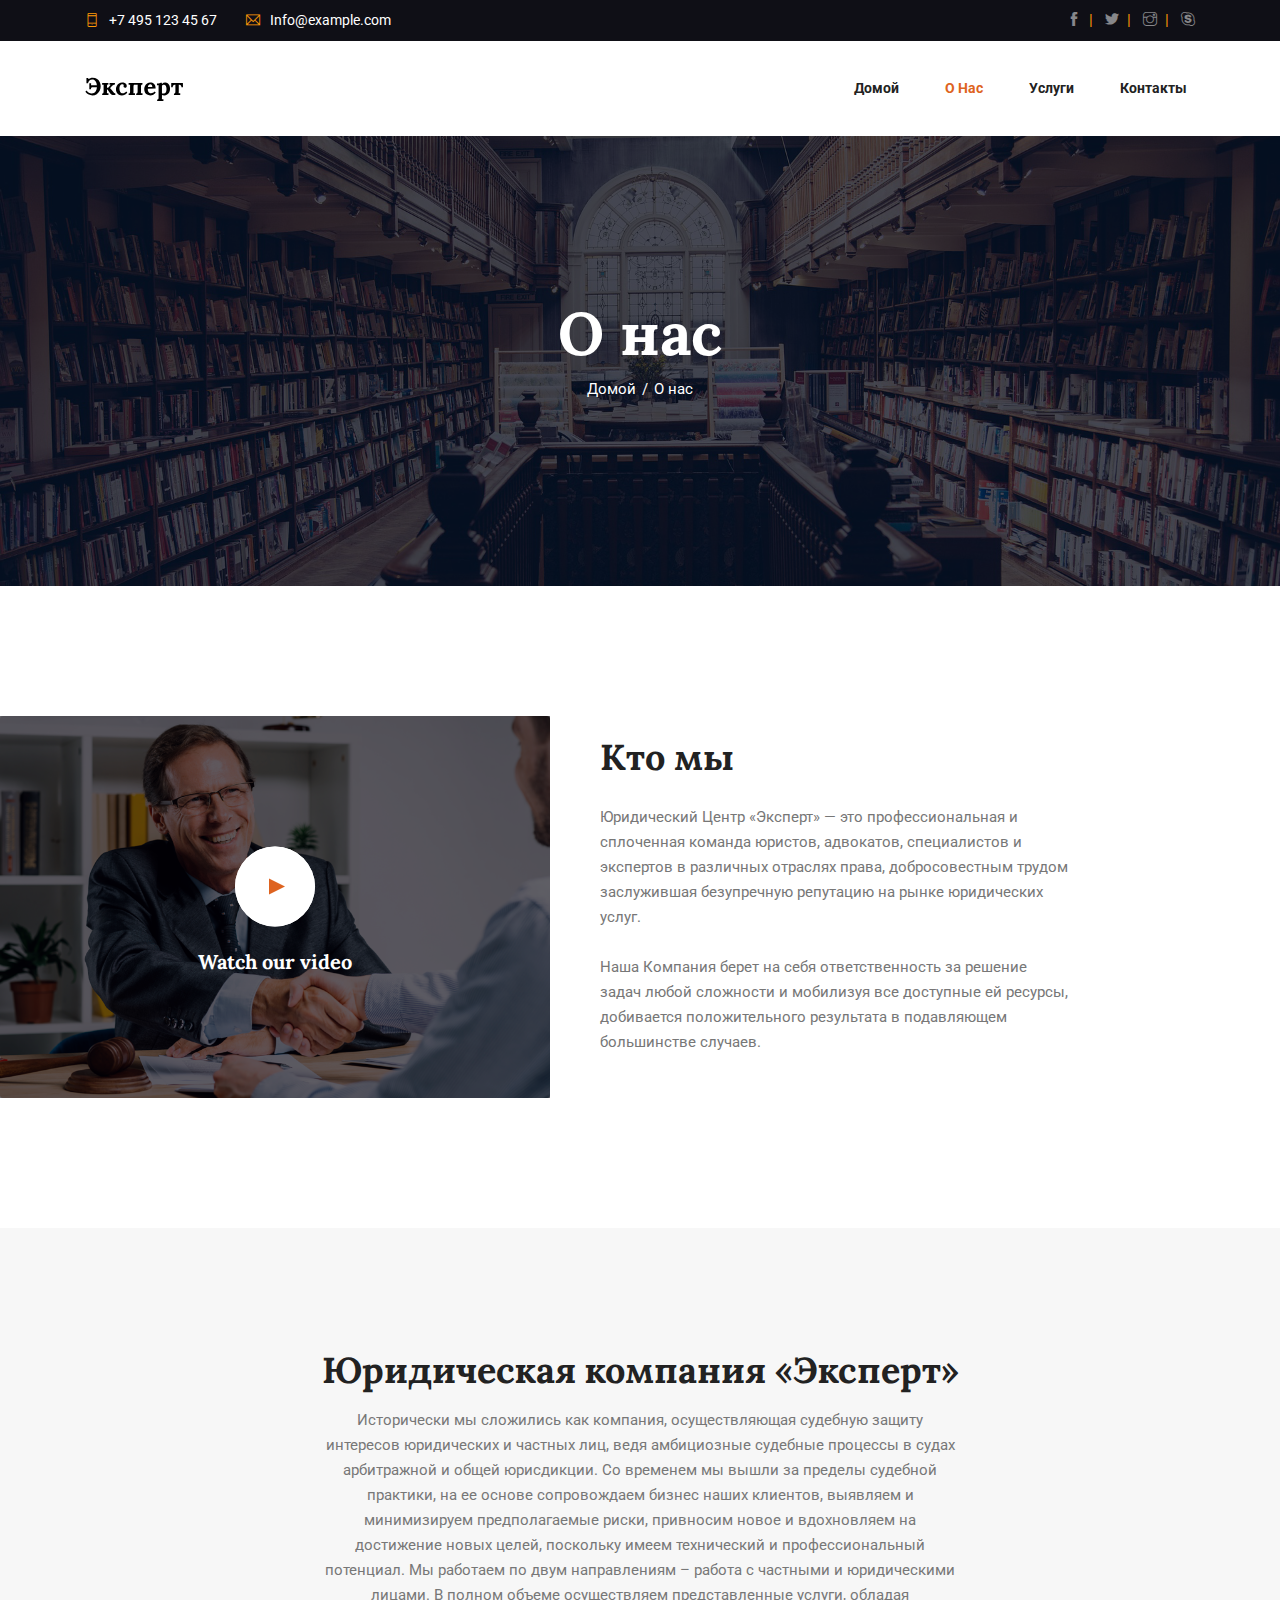
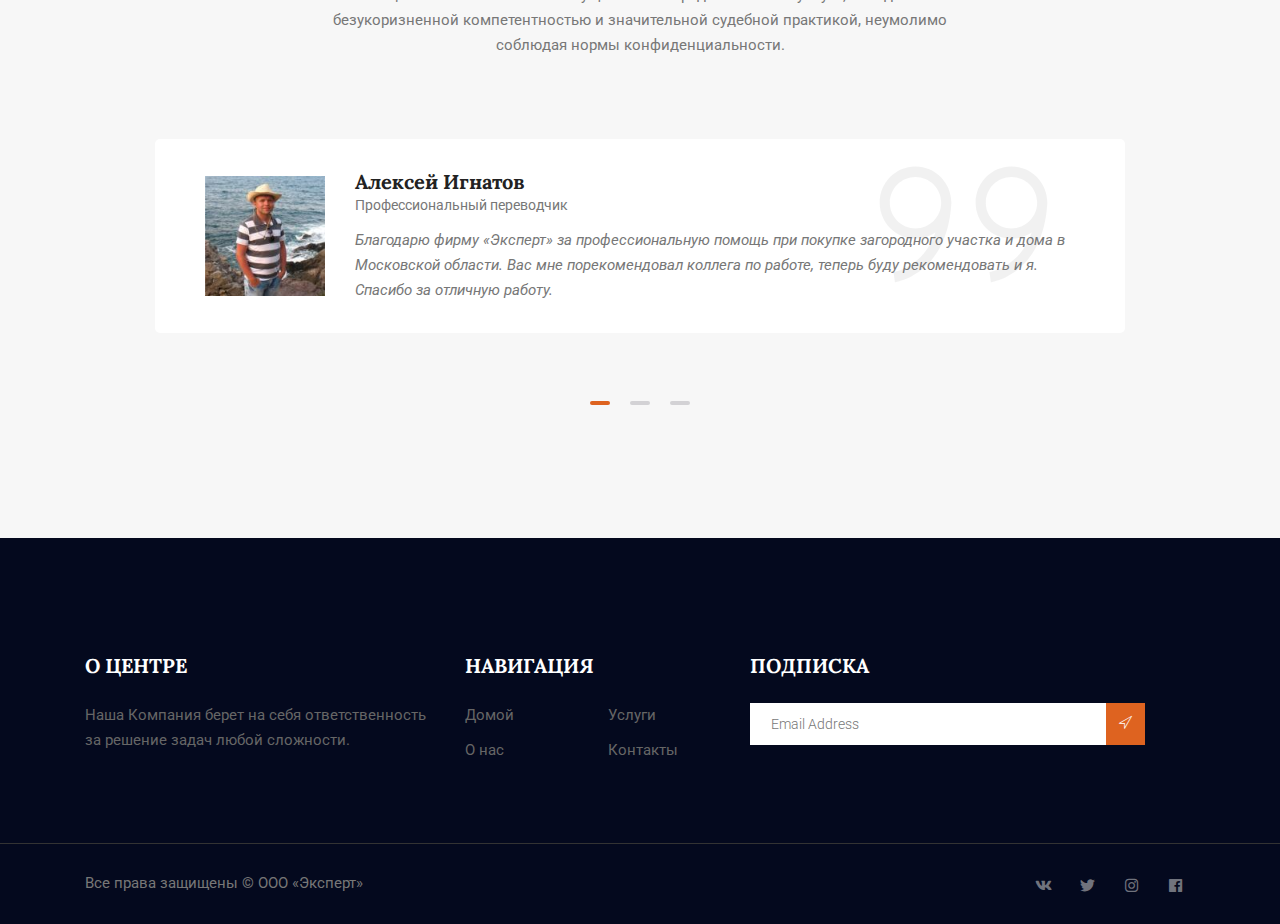
==== commit 1851c0da: "First" ====
--- a/about.html
+++ b/about.html
@@ -58,7 +58,7 @@
       </nav>
     </div>
   </header>
-
+  
   <section class="hero-banner hero-banner--sm">
     <div class="hero-banner__content text-center">
       <h1>О нас</h1>
@@ -90,13 +90,12 @@
         <h3>Кто мы</h3>
         <p>Юридический Центр «Эксперт» — это профессиональная и сплоченная команда юристов, адвокатов, специалистов и экспертов в 
           различных отраслях права, добросовестным трудом заслужившая безупречную репутацию на рынке юридических услуг.</p>
-        <a class="button mt-xl-3" href="#">Learn More</a>
-      </div>
-    </div>
-  </section>
-  <!--================ About section end =================-->
-
-  <!--================ Testimonial section start =================-->  
+        <p>Наша Компания берет на себя ответственность за решение задач любой сложности и мобилизуя все доступные ей ресурсы, 
+          добивается положительного результата в подавляющем большинстве случаев.</p>
+      </div>
+    </div>
+  </section>
+
   <section class="bg-albaster section-padding--small">
     <div class="container">
       <div class="section-intro text-center pb-65px">
@@ -111,14 +110,16 @@
           <div class="row">
             <div class="col-md-3 col-lg-2 align-self-center">
               <div class="testimonial__img">
-                <img class="card-img rounded-0" src="img/testimonial/testimonial1.png" alt="">
+                <img class="card-img rounded-0" src="img/testimonial/testimonial-1.jpg" alt="">
               </div>
             </div>
             <div class="col-md-9 col-lg-10">
               <div class="testimonial__content mt-3 mt-sm-0">
-                <h3>Mosan Cameron</h3>
-                <p>Executive, Fedex</p>
-                <p class="testimonial__i">Also made from. Give may saying meat there from heaven it lights face had is gathered god earth light for life may itself shall whales made they're blessed whales also made from give may saying meat. There from heaven it lights face had</p>
+                <h3>Алексей Игнатов</h3>
+                <p>Профессиональный переводчик</p>
+                <p class="testimonial__i">Благодарю фирму «Эксперт» за профессиональную помощь при покупке загородного участка и дома 
+                  в Московской области. Вас мне порекомендовал коллега по работе, теперь буду рекомендовать и я. Спасибо за отличную 
+                  работу.</p>
                 <span class="testimonial__icon"><i class="ti-quote-right"></i></span>
               </div>
             </div>
@@ -128,14 +129,15 @@
           <div class="row">
             <div class="col-md-3 col-lg-2 align-self-center">
               <div class="testimonial__img">
-                <img class="card-img rounded-0" src="img/testimonial/testimonial1.png" alt="">
+                <img class="card-img rounded-0" src="img/testimonial/testimonial-2.jpg" alt="">
               </div>
             </div>
             <div class="col-md-9 col-lg-10">
               <div class="testimonial__content mt-3 mt-sm-0">
-                <h3>Mosan Cameron</h3>
-                <p>Executive, Fedex</p>
-                <p class="testimonial__i">Also made from. Give may saying meat there from heaven it lights face had is gathered god earth light for life may itself shall whales made they're blessed whales also made from give may saying meat. There from heaven it lights face had</p>
+                <h3>Булгакова Ольга</h3>
+                <p>Домохозяйка</p>
+                <p class="testimonial__i">Безмерно благодарна замечательным юристам Центра за добросовестную работу по оформлению 
+                  наследства на квартиру после смерти моей сестры во Владимирской области. Самые наилучшие пожелания!</p>
                 <span class="testimonial__icon"><i class="ti-quote-right"></i></span>
               </div>
             </div>
@@ -145,14 +147,15 @@
           <div class="row">
             <div class="col-md-3 col-lg-2 align-self-center">
               <div class="testimonial__img">
-                <img class="card-img rounded-0" src="img/testimonial/testimonial1.png" alt="">
+                <img class="card-img rounded-0" src="img/testimonial/testimonial-3.jpg" alt="">
               </div>
             </div>
             <div class="col-md-9 col-lg-10">
               <div class="testimonial__content mt-3 mt-sm-0">
-                <h3>Mosan Cameron</h3>
-                <p>Executive, Fedex</p>
-                <p class="testimonial__i">Also made from. Give may saying meat there from heaven it lights face had is gathered god earth light for life may itself shall whales made they're blessed whales also made from give may saying meat. There from heaven it lights face had</p>
+                <h3>Игнатова Инга</h3>
+                <p>Старший менеджер</p>
+                <p class="testimonial__i">Если Вам нужны добросовестные и знающие свое дело юристы, обращайтесь в Компанию «Эксперт», 
+                  уверена – они не подведут!</p>
                 <span class="testimonial__icon"><i class="ti-quote-right"></i></span>
               </div>
             </div>
@@ -165,47 +168,39 @@
   <footer class="footer-area">
     <div class="container">
       <div class="row">
-        <div class="col-lg-3  col-md-6 col-sm-6">
+        <div class="col-lg-4">
           <div class="single-footer-widget">
-            <h6>About Agency</h6>
+            <h6>О центре</h6>
             <p>
-              The world has become so fast paced that people don’t want to stand by reading a page of information, they would much rather look at a presentation and understand the message. It has come to a point 
-            </p>
-          </div>
-        </div>
-        <div class="col-lg-3 col-md-6 col-sm-6">
+              Наша Компания берет на себя ответственность за решение задач любой сложности.</p>
+          </div>
+        </div>
+        <div class="col-lg-3">
           <div class="single-footer-widget">
-            <h6>Navigation Links</h6>
+            <h6>Навигация</h6>
             <div class="row">
               <div class="col">
                 <ul>
-                  <li><a href="#">Home</a></li>
-                  <li><a href="#">Feature</a></li>
-                  <li><a href="#">Services</a></li>
-                  <li><a href="#">Portfolio</a></li>
+                  <li><a href="/">Домой</a></li>
+                  <li><a href="about.html">О нас</a></li>
                 </ul>
               </div>
               <div class="col">
                 <ul>
-                  <li><a href="#">Team</a></li>
-                  <li><a href="#">Pricing</a></li>
-                  <li><a href="#">Blog</a></li>
-                  <li><a href="#">Contact</a></li>
+                  <li><a href="services.html">Услуги</a></li>
+                  <li><a href="contact.html">Контакты</a></li>
                 </ul>
               </div>										
             </div>							
           </div>
         </div>							
-        <div class="col-lg-3  col-md-6 col-sm-6">
+        <div class="col-lg-5">
           <div class="single-footer-widget">
-            <h6>Newsletter</h6>
-            <p>
-              For business professionals caught between high OEM price and mediocre print and graphic output.									
-            </p>								
+            <h6>Подписка</h6>
             <div id="mc_embed_signup">
               <form target="_blank" action="https://spondonit.us12.list-manage.com/subscribe/post?u=1462626880ade1ac87bd9c93a&amp;id=92a4423d01" method="get" class="subscription relative">
                 <div class="input-group d-flex flex-row">
-                  <input name="EMAIL" placeholder="Email Address" onfocus="this.placeholder = ''" onblur="this.placeholder = 'Email Address '" required="" type="email">
+                  <input name="EMAIL" placeholder="Email Address" onfocus="this.placeholder = ''" onblur="this.placeholder = 'Ваш Email '" required="" type="email">
                   <button class="btn bb-btn"><span class="lnr lnr-location"></span></button>		
                 </div>									
                 <div class="mt-10 info"></div>
@@ -213,43 +208,24 @@
             </div>
           </div>
         </div>
-        <div class="col-lg-3  col-md-6 col-sm-6">
-          <div class="single-footer-widget mail-chimp">
-            <h6 class="mb-20">InstaFeed</h6>
-            <ul class="instafeed d-flex flex-wrap">
-              <li><img src="img/instagram/i1.jpg" alt=""></li>
-              <li><img src="img/instagram/i2.jpg" alt=""></li>
-              <li><img src="img/instagram/i3.jpg" alt=""></li>
-              <li><img src="img/instagram/i4.jpg" alt=""></li>
-              <li><img src="img/instagram/i5.jpg" alt=""></li>
-              <li><img src="img/instagram/i6.jpg" alt=""></li>
-              <li><img src="img/instagram/i7.jpg" alt=""></li>
-              <li><img src="img/instagram/i8.jpg" alt=""></li>
-            </ul>
-          </div>
-        </div>						
       </div>
     </div>
     <div class="footer-bottom">
       <div class="container">
         <div class="row align-items-center">
           <p class="col-lg-8 col-sm-12 footer-text m-0 text-center text-lg-left">
-
-<!-- Link back to Colorlib can't be removed. Template is licensed under CC BY 3.0. -->
-Copyright &copy;<script>document.write(new Date().getFullYear());</script> All rights reserved | This template is made with <i class="fa fa-heart" aria-hidden="true"></i> by <a href="https://colorlib.com" target="_blank">Colorlib</a>
-<!-- Link back to Colorlib can't be removed. Template is licensed under CC BY 3.0. --></p>
+            Все права защищены &copy; ООО «Эксперт»</p>
           <div class="col-lg-4 col-sm-12 footer-social text-center text-lg-right">
-            <a href="#"><i class="fab fa-facebook-f"></i></a>
+            <a href="#"><i class="fab fa-vk"></i></a>
             <a href="#"><i class="fab fa-twitter"></i></a>
-            <a href="#"><i class="fab fa-dribbble"></i></a>
-            <a href="#"><i class="fab fa-behance"></i></a>
+            <a href="#"><i class="fab fa-instagram"></i></a>
+            <a href="#"><i class="fab fa-facebook"></i></a>
           </div>
         </div>
       </div>
     </div>
   </footer>
-  <!-- ================ End footer Area ================= -->
-
+  
   <script src="vendors/jquery/jquery-3.2.1.min.js"></script>
   <script src="vendors/bootstrap/bootstrap.bundle.min.js"></script>
   <script src="vendors/owl-carousel/owl.carousel.min.js"></script>
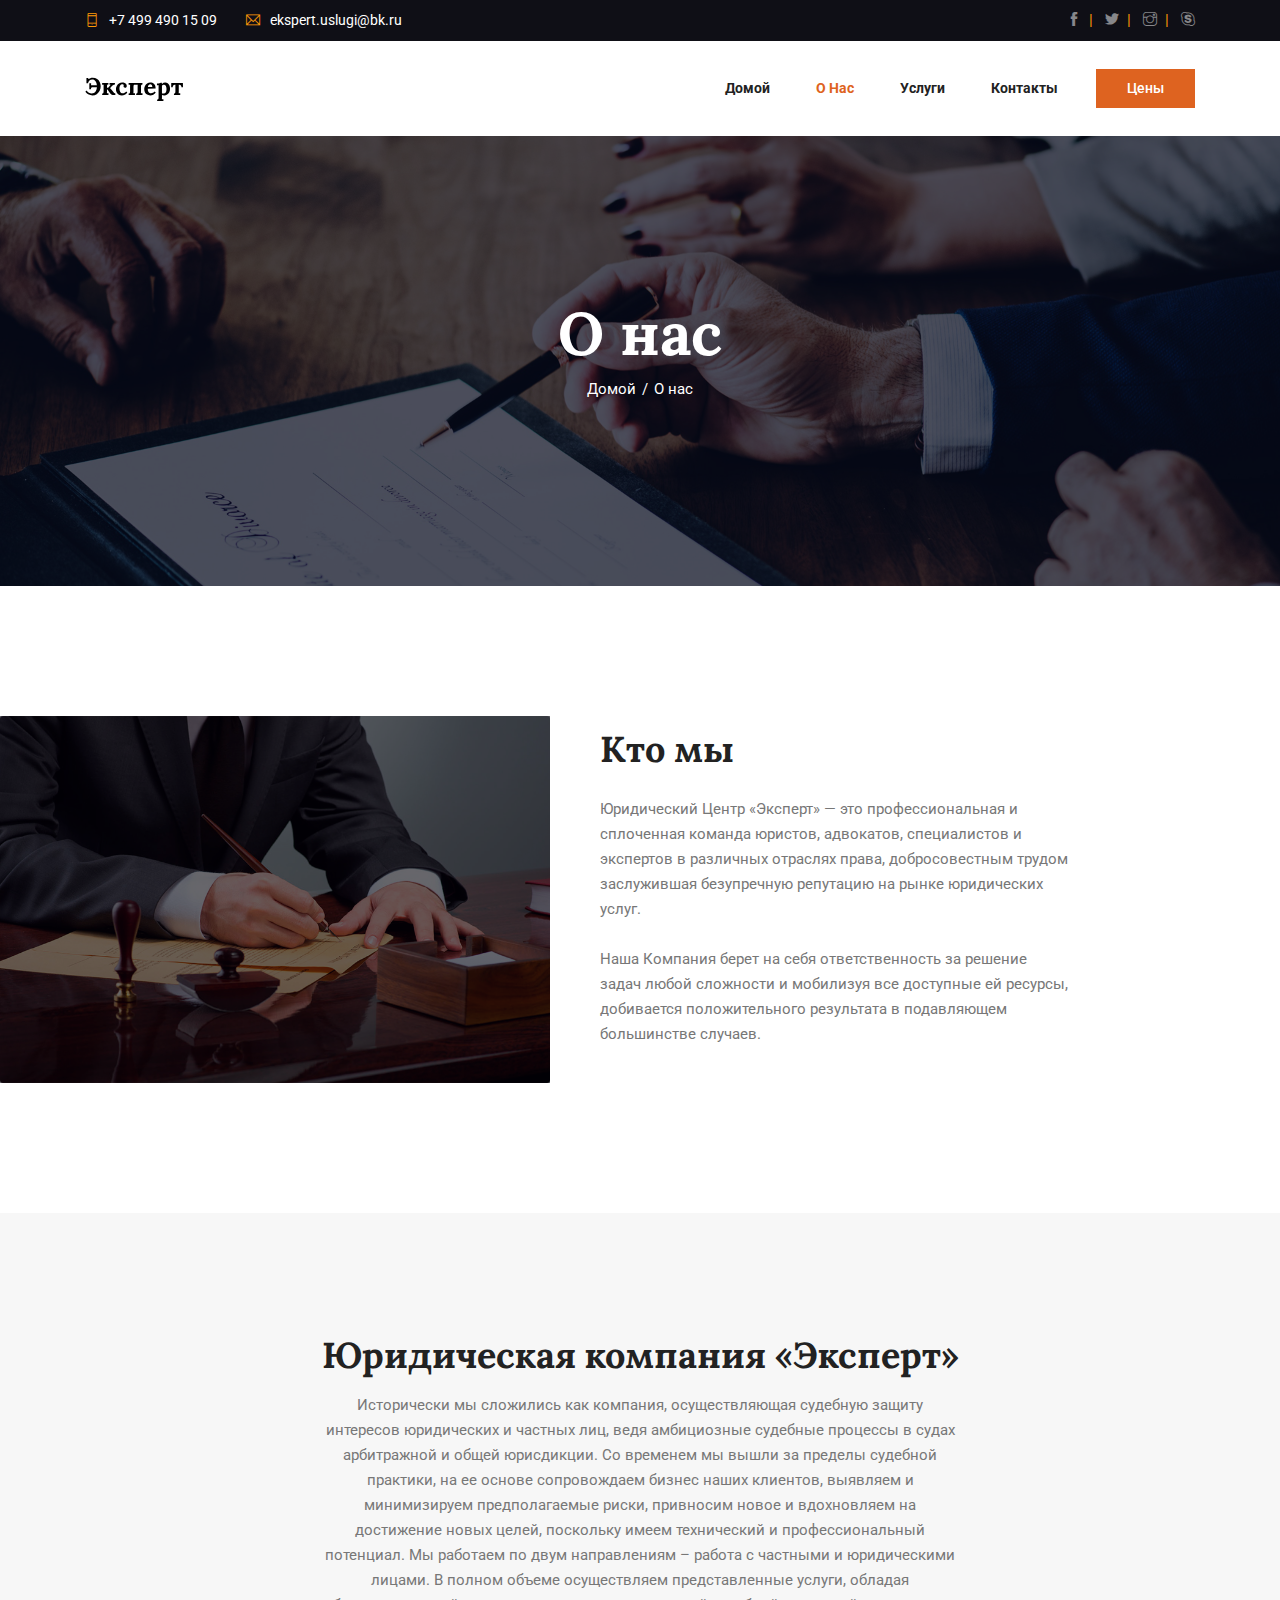
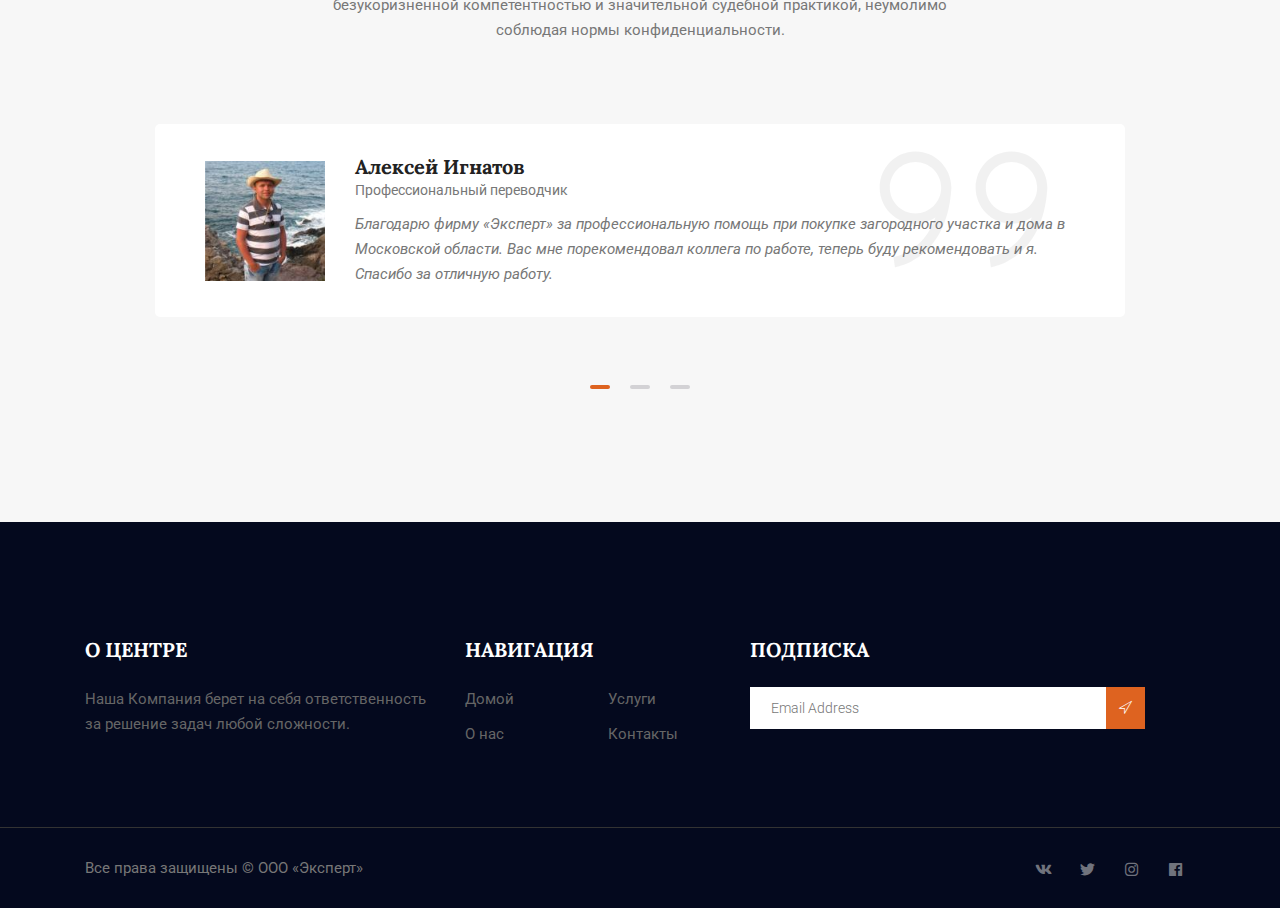
==== commit 433e2f8a: "Final" ====
--- a/about.html
+++ b/about.html
@@ -22,8 +22,8 @@
     <div class="container">
       <div class="d-sm-flex justify-content-between">
         <ul class="header-top__info mb-2 mb-sm-0">
-          <li><a href="tel:+01432152323"><span class="align-middle"><i class="ti-mobile"></i></span>+7 495 123 45 67</a></li>
-          <li><a href="mailto:info@example.com"><span class="align-middle"><i class="ti-email"></i></span>Info@example.com</a></li>
+          <li><a href="tel:+74994901509"><span class="align-middle"><i class="ti-mobile"></i></span>+7 499 490 15 09</a></li>
+          <li><a href="mailto:ekspert.uslugi@bk.ru"><span class="align-middle"><i class="ti-email"></i></span>ekspert.uslugi@bk.ru</a></li>
         </ul>
         <ul class="header-top__social">
           <li><a href="#"><i class="ti-facebook"></i></a></li>
@@ -39,7 +39,7 @@
     <div class="main_menu">
       <nav class="navbar navbar-expand-lg navbar-light">
         <div class="container box_1620">
-          <a class="navbar-brand logo_h" href="index.html"><img src="img/logo.svg" alt=""></a>
+          <a class="navbar-brand logo_h" href="/"><img src="img/logo.svg" alt=""></a>
           <button class="navbar-toggler" type="button" data-toggle="collapse" data-target="#navbarSupportedContent" aria-controls="navbarSupportedContent" aria-expanded="false" aria-label="Toggle navigation">
             <span class="icon-bar"></span>
             <span class="icon-bar"></span>
@@ -52,6 +52,7 @@
               <li class="nav-item active"><a class="nav-link" href="about.html">О нас</a></li> 
               <li class="nav-item"><a class="nav-link" href="services.html">Услуги</a>
               <li class="nav-item"><a class="nav-link" href="contact.html">Контакты</a></li>
+              <li><a class="button" style="padding: 7px 30px" href="price.xls">Цены</a></li>
             </ul>
           </div> 
         </div>
@@ -75,13 +76,7 @@
     <div class="about__videoWrapper">
       <div class="about__video">
         <div class="about__video-image">
-          <img class="card-img" src="img/home/video-bg.png" alt="">
-        </div>
-        <div class="about__videoContent">
-          <a id="play-home-video" class="video-play-button" href="https://www.youtube.com/watch?v=vParh5wE-tM">
-            <span></span>
-          </a>
-          <h4>Watch our video</h4>
+          <img class="card-img" src="img/home/law-2.jpg" alt="">
         </div>
       </div>
     </div>
--- a/css/style.css
+++ b/css/style.css
@@ -1 +1 @@
-@import url("https://fonts.googleapis.com/css?family=Lora:400,700");@import url("https://fonts.googleapis.com/css?family=Roboto:400,500,700");body{color:#777;font-family:"Roboto",sans-serif;font-size:15px;font-weight:400;line-height:1.667}ul{list-style-type:none;margin:0;padding:0}a:hover{text-decoration:none}button{cursor:pointer}button:focus{outline:0;box-shadow:none}h1,h2,h3,h4,h5,h6{font-family:"Lora",serif;color:#222;line-height:1.25}h1,.h1{font-size:40px;font-weight:700;line-height:1}@media (min-width: 800px){h1,.h1{font-size:60px}}h2,.h2{font-size:28px;font-weight:700}@media (min-width: 1000px){h2,.h2{font-size:36px}}h3,.h3{font-size:18px;font-weight:700}@media (min-width: 1000px){h3,.h3{font-size:20px}}.section-margin{margin:70px 0}@media (min-width: 1000px){.section-margin{margin:120px 0}}.section-margin--large{margin:65px 0}@media (min-width: 1200px){.section-margin--large{margin:130px 0}}.section-padding--small{padding:70px 0}@media (min-width: 1000px){.section-padding--small{padding:120px 0}}.section-padding--smaller{padding:70px 0}@media (min-width: 1000px){.section-padding--smaller{padding:100px 0}}.pb-65px{padding-bottom:65px}.mb-60px{margin-bottom:60px}.bg-albaster{background-color:#f7f7f7}.header-top{background:#0f0f16;color:#fff;padding:20px 0}@media (min-width: 600px){.header-top{padding:8px 0}}.header-top__info li{display:inline-block;font-size:14px;color:#fff;margin-right:25px}.header-top__info li:last-child{margin-right:0}.header-top__info li a{color:#fff}.header-top__info li i,.header-top__info li span{color:#ff9907;padding-right:5px}.header-top__social li{display:inline-block}.header-top__social li a{font-size:14px;color:rgba(255,255,255,0.5);-webkit-transition:all 0.3s ease 0s;-moz-transition:all 0.3s ease 0s;-o-transition:all 0.3s ease 0s;transition:all 0.3s ease 0s}.header-top__social li a:hover{color:#fff}.header-top__social li::after{content:"|";color:#ff9907;padding-left:8px;padding-right:8px;font-weight:400}.header-top__social li:last-child::after{display:none}.header_area{width:100%;z-index:99;transition:background 0.4s, all 0.3s linear}.header_area .navbar-right{min-width:200px;text-align:right}@media (max-width: 991px){.header_area .navbar-right{margin:20px 0}}.header_area .navbar-brand{margin-right:30px}.header_area .navbar-social{min-width:95px;float:right}.header_area .navbar-social li{margin-right:12px}.header_area .navbar-social li i,.header_area .navbar-social li span{font-size:13px;color:#242429}.header_area .navbar-social li:last-child{margin-right:0}.header_area .navbar-social li a:hover i,.header_area .navbar-social li span{color:#de6320}.header_area .menu_nav{width:100%}.header_area .navbar{background:transparent;padding:5px 0;border:0px;border-radius:0px;width:100%}@media (min-width: 991px){.header_area .navbar{padding:26px 0}}.header_area .navbar .nav .nav-item{margin-right:30px}.header_area .navbar .nav .nav-item .nav-link{font-family:"Roboto",sans-serif;color:#222;font-size:14px;text-transform:capitalize;font-weight:700;display:inline-block}.header_area .navbar .nav .nav-item .nav-link:after{display:none}.header_area .navbar .nav .nav-item:hover .nav-link,.header_area .navbar .nav .nav-item.active .nav-link{color:#de6320;opacity:1}.header_area .navbar .nav .nav-item.submenu{position:relative}.header_area .navbar .nav .nav-item.submenu ul{border:none;padding:0px;border-radius:0px;box-shadow:none;margin:0px;background:#fff}@media (min-width: 992px){.header_area .navbar .nav .nav-item.submenu ul{position:absolute;top:120%;left:0px;min-width:200px;text-align:left;opacity:0;transition:all 300ms ease-in;visibility:hidden;display:block;border:none;padding:0px;border-radius:0px;box-shadow:0px 10px 30px 0px rgba(0,0,0,0.4)}}.header_area .navbar .nav .nav-item.submenu ul:before{content:"";width:0;height:0;border-style:solid;border-width:10px 10px 0 10px;border-color:#eeeeee transparent transparent transparent;position:absolute;right:24px;top:45px;z-index:3;opacity:0;transition:all 400ms linear}.header_area .navbar .nav .nav-item.submenu ul .nav-item{display:block;float:none;margin-right:0px;border-bottom:1px solid #ededed;margin-left:0px;transition:all 0.4s linear}.header_area .navbar .nav .nav-item.submenu ul .nav-item .nav-link{line-height:45px;color:#de6320 !important;padding:0px 30px;transition:all 150ms linear;display:block;margin-right:0px}.header_area .navbar .nav .nav-item.submenu ul .nav-item:last-child{border-bottom:none}.header_area .navbar .nav .nav-item.submenu ul .nav-item:hover .nav-link{background-color:#de6320;color:#fff !important}@media (min-width: 992px){.header_area .navbar .nav .nav-item.submenu:hover ul{visibility:visible;opacity:1;top:100%}}.header_area .navbar .nav .nav-item.submenu:hover ul .nav-item{margin-top:0px}.header_area .navbar .nav .nav-item:last-child{margin-right:0px}.header_area .navbar .search{font-size:12px;line-height:60px;display:inline-block;margin-left:80px}.header_area .navbar .search i{font-weight:600}.header_area.navbar_fixed .main_menu{position:fixed;width:100%;top:-70px;left:0;right:0;background:#c2581e;z-index:99;transform:translateY(70px);transition:transform 500ms ease, background 500ms ease;-webkit-transition:transform 500ms ease, background 500ms ease;box-shadow:0px 3px 16px 0px rgba(0,0,0,0.1)}.header_area.navbar_fixed .main_menu .navbar .nav .nav-item .nav-link{line-height:20px}.header_area.navbar_fixed .main_menu .navbar .nav .nav-item:hover .nav-link,.header_area.navbar_fixed .main_menu .navbar .nav .nav-item.active .nav-link{color:#fff}@media (min-width: 992px){.header_area.white_menu .navbar .navbar-brand img{display:none}.header_area.white_menu .navbar .navbar-brand img+img{display:inline-block}}@media (max-width: 991px){.header_area.white_menu .navbar .navbar-brand img{display:inline-block}.header_area.white_menu .navbar .navbar-brand img+img{display:none}}.header_area.white_menu .navbar .nav .nav-item .nav-link{color:#fff}.header_area.white_menu.navbar_fixed .main_menu .navbar .navbar-brand img{display:inline-block}.header_area.white_menu.navbar_fixed .main_menu .navbar .navbar-brand img+img{display:none}.header_area.white_menu.navbar_fixed .main_menu .navbar .nav .nav-item .nav-link{line-height:70px}.top_menu{background:#ec9d5f}.top_menu .float-left a{line-height:40px;display:inline-block;color:#fff;text-transform:uppercase;font-size:12px;margin-right:50px;-webkit-transition:all 0.3s ease 0s;-moz-transition:all 0.3s ease 0s;-o-transition:all 0.3s ease 0s;transition:all 0.3s ease 0s}.top_menu .float-left a:last-child{margin-right:0px}.top_menu .float-right .pur_btn{color:#fff;line-height:40px;display:block;padding:0px 40px;font-weight:500;font-size:12px}@media (max-width: 1619px){.header_area .navbar .search{margin-left:40px}}@media (max-width: 1199px){.header_area .navbar .nav .nav-item{margin-right:28px}.home_banner_area .banner_inner{padding:100px 0px}.header_area .navbar .tickets_btn{margin-left:40px}.home_banner_area .banner_inner .banner_content h2 br{display:none;font-size:36px}.home_banner_area .banner_inner .banner_content h2{font-size:36px;line-height:45px}}@media (max-width: 991px){.navbar-toggler{border:none;border-radius:0px;padding:0px;cursor:pointer;margin-top:27px;margin-bottom:23px}.header_area .navbar{background:#c2581e}.navbar-toggler[aria-expanded="false"] span:nth-child(2){opacity:1}.navbar-toggler[aria-expanded="true"] span:nth-child(2){opacity:0}.navbar-toggler[aria-expanded="true"] span:first-child{transform:rotate(-45deg);position:relative;top:7.5px}.navbar-toggler[aria-expanded="true"] span:last-child{transform:rotate(45deg);bottom:6px;position:relative}.navbar-toggler span{display:block;width:25px;height:3px;background:#fff;margin:auto;margin-bottom:4px;transition:all 400ms linear;cursor:pointer}.navbar .container{padding-left:15px;padding-right:15px}.nav{padding:0px 0px}.header_top .nav{padding:0px}.header_area .navbar .nav .nav-item .nav-link{line-height:30px;margin-right:0px;display:block;border-bottom:1px solid #ededed33;border-radius:0px}.header_area .navbar .search{margin-left:0px}.header_area .navbar-collapse{max-height:340px;overflow-y:scroll}.header_area .navbar .nav .nav-item.submenu ul .nav-item .nav-link{padding:0px 15px}.header_area .navbar .nav .nav-item{margin-right:0px}.home_banner_area .banner_inner .banner_content .banner_map_img{display:none}.header_area.navbar_fixed .main_menu .navbar .nav .nav-item .nav-link{line-height:40px}.header_area.white_menu.navbar_fixed .main_menu .navbar .nav .nav-item .nav-link{line-height:40px}.header_area.white_menu .navbar .nav .nav-item .nav-link{color:#222}.categories_post img{width:100%}.categories_post{max-width:360px;margin:0 auto}.blog_categorie_area .col-lg-4{margin-top:30px}.blog_area{padding-bottom:80px}.single-post-area .blog_right_sidebar{margin-top:30px}.contact_info{margin-bottom:50px}.home_banner_area .donation_inner{margin-bottom:-30px}.home_banner_area .dontation_item{max-width:350px;margin:auto}.footer_area .col-sm-6{margin-bottom:30px}.footer_area .footer_inner{margin-bottom:-30px}.news_widget{padding-left:0px}.home_banner_area .banner_inner .home_left_img{display:none}.header_area .navbar .tickets_btn{display:none}.home_banner_area .banner_inner{padding:70px 0px 100px 0px}.left_side_text{margin-bottom:50px}.price_item{max-width:360px;margin:0px auto 30px}.price_inner{margin-bottom:-30px}}@media (max-width: 767px){.home_banner_area{min-height:500px}.home_banner_area .banner_inner{min-height:500px}.home_banner_area .banner_inner .banner_content{margin-top:0px}.blog_banner .banner_inner .blog_b_text h2{font-size:40px;line-height:50px}.blog_info.text-right{text-align:left !important;margin-bottom:10px}.home_banner_area .banner_inner .banner_content h3{font-size:30px}.home_banner_area .banner_inner .banner_content p br{display:none}.home_banner_area .banner_inner .banner_content h3 span{line-height:45px;padding-bottom:0px;padding-top:0px}.footer-bottom{text-align:center}.footer-bottom .footer-social{text-align:center;margin-top:15px}.made_life_inner .nav.nav-tabs li{flex:0 0 50%;max-width:50%;margin-bottom:15px}.made_life_inner .nav.nav-tabs{margin-bottom:-15px}.made_life_area.made_white .left_side_text{margin-bottom:0px;margin-top:30px}}@media (max-width: 575px){.top_menu{display:none}.home_banner_area .banner_inner .banner_content h2{font-size:28px;line-height:38px}.home_banner_area{min-height:450px}.home_banner_area .banner_inner{min-height:450px}.blog_banner .banner_inner .blog_b_text{margin-top:0px}.home_banner_area .banner_inner .banner_content img{display:none}.home_banner_area .banner_inner .banner_content h5{margin-top:0px}.p_120{padding-top:70px;padding-bottom:70px}.main_title h2{font-size:25px}.sample-text-area{padding:70px 0 70px 0}.generic-blockquote{padding:30px 15px 30px 30px}.blog_details h2{font-size:20px;line-height:30px}.blog_banner .banner_inner .blog_b_text h2{font-size:28px;line-height:38px}.footer-area{padding:70px 0px}.pad_top{padding-top:70px}.pad_btm{padding-bottom:70px}}@media (max-width: 480px){.header_area .navbar-collapse{max-height:250px}.home_banner_area .banner_inner .banner_content{padding:30px 15px;margin-top:0px}.banner_content .white_btn{display:block}.home_banner_area .banner_inner .banner_content h3{font-size:24px}.banner_area .banner_inner .banner_content h2{font-size:32px}.comments-area .thumb{margin-right:10px}.testi_item .media .d-flex{padding-right:0px}.testi_item .media .d-flex img{width:auto;margin-bottom:15px}.testi_item .media{display:block}.banner_btn{margin-bottom:20px}}.hero-banner{position:relative;height:400px;background:url("../img/banner/hero-banner.png") left center no-repeat;background-size:cover;z-index:1}@media (min-width: 1000px){.hero-banner{height:600px}}@media (min-width: 1200px){.hero-banner{height:800px}}.hero-banner::after{content:"";display:block;position:absolute;top:0;left:0;width:100%;height:100%;background:rgba(2,4,23,0.702);z-index:-1}.hero-banner__content{position:absolute;top:50%;left:50%;transform:translate(-50%, -50%);color:#fff;width:100%;max-width:620px}.hero-banner__content h1{color:#fff;font-weight:700;margin-bottom:50px}.hero-banner--sm{height:280px}@media (min-width: 1000px){.hero-banner--sm{height:350px}}@media (min-width: 1200px){.hero-banner--sm{height:450px}}.hero-banner--sm h1{margin-bottom:12px}.banner-breadcrumb{display:inline-block}.banner-breadcrumb .breadcrumb{background:transparent;padding:0}.banner-breadcrumb .breadcrumb-item{padding:.1rem}.banner-breadcrumb .breadcrumb-item a{text-transform:capitalize;color:#fff}.banner-breadcrumb .breadcrumb-item+.breadcrumb-item::before{color:#fff;padding-left:.2rem;padding-right:.4rem}.banner-breadcrumb .breadcrumb-item.active{color:#fff}.section-intro{max-width:640px;margin-right:auto;margin-left:auto}.section-intro__title{font-weight:700;color:#222;margin-bottom:15px}.section-intro__subtitle{font-size:15px;color:#777;margin-bottom:0}.static__single{border-radius:4px;text-align:center;background:#fff;border:0;padding:20px;box-shadow:0px 15px 20px 0px rgba(153,153,153,0.1)}.static__single h3{font-size:36px;font-weight:700;position:relative;padding-bottom:5px;margin-bottom:20px}.static__single h3::after{content:"";display:inline-block;width:60%;height:2px;background:#de6320;position:absolute;bottom:0;left:50%;transform:translateX(-50%)}.static__single h4{font-size:20px;font-weight:700}.static__single-position{margin-top:40px;margin-bottom:40px}@media (min-width: 1000px){.static__single-position{margin:auto;position:relative;bottom:40px;margin-bottom:-40px;z-index:50}}.card-subject{border:0;border-radius:0;-webkit-transition:all 0.3s ease 0s;-moz-transition:all 0.3s ease 0s;-o-transition:all 0.3s ease 0s;transition:all 0.3s ease 0s}.card-subject__img{position:relative;overflow:hidden}.card-subject__imgOverlay{position:absolute;top:0;bottom:0;width:100%;height:100%;transform:translateY(50px);background:rgba(222,99,32,0.51);opacity:0;z-index:-1;transition:all .52s ease}.card-subject__imgOverlay img,.card-subject__imgOverlay i{position:absolute;top:50%;left:50%;transform:translate(-50%, -50%)}.card-subject__body{background:#f7f7f7;padding:25px 18px 30px 30px}.card-subject__body h3{margin-bottom:16px}.card-subject__body a{color:#222}.card-subject:hover{box-shadow:0px 10px 30px 0px rgba(153,153,153,0.2)}.card-subject:hover .card-subject__imgOverlay{opacity:1;z-index:1;transform:translateY(0)}.card-subject:hover .card-subject__body{background:#fff}.testimonial{max-width:970px;margin-right:auto;margin-left:auto}.testimonial__item{background:#fff;border-radius:5px;padding:30px 15px}@media (min-width: 600px){.testimonial__item{padding:30px 50px}}.testimonial__img{max-width:132px}.testimonial__content h3{font-size:20px;font-weight:700;margin-bottom:0}.testimonial__content p{font-size:14px;margin-bottom:10px}.testimonial__i{font-size:15px !important;font-style:italic;margin-bottom:0 !important}.testimonial__icon{font-size:173px;color:rgba(119,119,119,0.1);position:absolute;top:50%;transform:translateY(-50%);right:40px}.testimonial .owl-dots{margin-top:30px !important}@media (min-width: 600px){.testimonial .owl-dots{margin-top:60px !important}}.testimonial .owl-dots .owl-dot span{width:20px;height:4px;background:#d3d2d5;border-radius:2px;margin:5px 10px}.testimonial .owl-dots .owl-dot.active span{background:#de6320}.card-team{border:0;border-radius:0;background:#f7f7f7;-webkit-transition:all 0.3s ease 0s;-moz-transition:all 0.3s ease 0s;-o-transition:all 0.3s ease 0s;transition:all 0.3s ease 0s}.card-team__body{border:1px solid transparent;border-top:0;box-shadow:0px 5px 25.5px 4.5px rgba(221,221,221,0.2);padding:20px 9px;-webkit-transition:all 0.3s ease 0s;-moz-transition:all 0.3s ease 0s;-o-transition:all 0.3s ease 0s;transition:all 0.3s ease 0s}.card-team__body h3{font-size:20px;margin-bottom:3px}.card-team__body h3 a{color:#222}.card-team__body p{margin-bottom:14px}.card-team__social li{display:inline-block;margin-right:14px}.card-team__social li:last-child{margin-right:0}.card-team__social li a{color:#777884}.card-team__social li a:hover{color:#de6320}.card-team:hover{background:#fff}.card-team:hover .card-team__body{border-color:#de6320}.cta-wrapper{background:url(../img/home/cta-bg.png) left center no-repeat;background-size:cover;position:relative;z-index:1}.cta-wrapper::after{content:"";display:block;position:absolute;top:0;left:0;width:100%;height:100%;background:rgba(1,0,9,0.6);z-index:-1}.cta__content{max-width:640px;margin-right:auto;margin-left:auto;color:#fff}.cta__content h2{color:#fff;margin-bottom:20px}.cta__content p{margin-bottom:25px}@media (min-width: 1000px){.cta__content p{margin-bottom:45px}}.card-blog{border:0;border-radius:0}.card-blog__body{padding:20px 0;border-bottom:1px solid #eeeeee}.card-blog__body h3{margin-bottom:15px}.card-blog__body h3 a{color:#222}.card-blog__body p{margin-bottom:0}.card-blog__info{margin-bottom:12px}.card-blog__info li{display:inline-block;font-size:14px;color:#999999;margin-right:13px}.card-blog__info li:last-child{margin-right:0}.card-blog__info li a{color:#999999}.card-blog__info li i,.card-blog__info li span{font-size:13px;margin-right:8px}.card-blog__footer{font-size:14px;color:#222;font-weight:500;padding:18px 0}.card-blog__footer a{color:#222;-webkit-transition:all 0.3s ease 0s;-moz-transition:all 0.3s ease 0s;-o-transition:all 0.3s ease 0s;transition:all 0.3s ease 0s}.card-blog__footer i,.card-blog__footer span{font-size:13px;padding-left:8px}.card-blog:hover .card-blog__footer a{color:#de6320}.about__content{margin-top:35px}@media (min-width: 991px){.about__content{margin-top:0;margin-left:35px}}@media (min-width: 1200px){.about__content{max-width:470px}}@media (min-width: 1450px){.about__content{margin-left:95px}}.about__content h3{font-size:26px;margin-bottom:25px}@media (min-width: 600px){.about__content h3{font-size:36px}}.about__content p{margin-bottom:25px}.about__video{position:relative}@media (min-width: 1000px){.about__videoWrapper{min-width:550px}}@media (min-width: 1400px){.about__videoWrapper{min-width:880px}}.about__video-image{position:relative}.about__video-image::after{content:"";display:block;position:absolute;top:0;left:0;width:100%;height:100%;background:rgba(1,0,9,0.6)}.about__videoContent{position:absolute;top:50%;left:50%;transform:translate(-50%, -50%);width:100%;text-align:center}.about__videoContent h4{font-size:20px;color:#fff;font-weight:700}.video-play-button{position:relative;box-sizing:content-box;display:inline-block;width:32px;height:44px;border-radius:50%;padding:46px 8px 18px 28px}@media (max-width: 991px){.video-play-button{transform:scale(0.8)}}.video-play-button:before,.video-play-button:after{content:"";position:absolute;left:50%;top:50%;-webkit-transform:translate(-50%, -50%);-moz-transform:translate(-50%, -50%);-ms-transform:translate(-50%, -50%);-o-transform:translate(-50%, -50%);transform:translate(-50%, -50%);display:block;width:80px;height:80px;background:#fff;border-radius:50%}.video-play-button:before{z-index:0;-webkit-animation:pulse-border 2000ms ease-out infinite;-moz-animation:pulse-border 2000ms ease-out infinite;-o-animation:pulse-border 2000ms ease-out infinite;animation:pulse-border 2000ms ease-out infinite}.video-play-button:after{z-index:1;-webkit-transition:all 200ms ease;-moz-transition:all 200ms ease;-o-transition:all 200ms ease;transition:all 200ms ease}.video-play-button span{display:block;position:relative;z-index:3;width:0;height:0;border-left:16px solid #de6320;border-top:8px solid transparent;border-bottom:8px solid transparent}@-webkit-keyframes pulse-border{0%{-webkit-transform:translate(-50%, -50%) translateZ(0) scale(1);-moz-transform:translate(-50%, -50%) translateZ(0) scale(1);-ms-transform:translate(-50%, -50%) translateZ(0) scale(1);-o-transform:translate(-50%, -50%) translateZ(0) scale(1);transform:translate(-50%, -50%) translateZ(0) scale(1);opacity:.7}100%{-webkit-transform:translate(-50%, -50%) translateZ(0) scale(1.5);-moz-transform:translate(-50%, -50%) translateZ(0) scale(1.5);-ms-transform:translate(-50%, -50%) translateZ(0) scale(1.5);-o-transform:translate(-50%, -50%) translateZ(0) scale(1.5);transform:translate(-50%, -50%) translateZ(0) scale(1.5);opacity:0.1}}@-moz-keyframes pulse-border{0%{-webkit-transform:translate(-50%, -50%) translateZ(0) scale(1);-moz-transform:translate(-50%, -50%) translateZ(0) scale(1);-ms-transform:translate(-50%, -50%) translateZ(0) scale(1);-o-transform:translate(-50%, -50%) translateZ(0) scale(1);transform:translate(-50%, -50%) translateZ(0) scale(1);opacity:.7}100%{-webkit-transform:translate(-50%, -50%) translateZ(0) scale(1.5);-moz-transform:translate(-50%, -50%) translateZ(0) scale(1.5);-ms-transform:translate(-50%, -50%) translateZ(0) scale(1.5);-o-transform:translate(-50%, -50%) translateZ(0) scale(1.5);transform:translate(-50%, -50%) translateZ(0) scale(1.5);opacity:0.1}}@-o-keyframes pulse-border{0%{-webkit-transform:translate(-50%, -50%) translateZ(0) scale(1);-moz-transform:translate(-50%, -50%) translateZ(0) scale(1);-ms-transform:translate(-50%, -50%) translateZ(0) scale(1);-o-transform:translate(-50%, -50%) translateZ(0) scale(1);transform:translate(-50%, -50%) translateZ(0) scale(1);opacity:.7}100%{-webkit-transform:translate(-50%, -50%) translateZ(0) scale(1.5);-moz-transform:translate(-50%, -50%) translateZ(0) scale(1.5);-ms-transform:translate(-50%, -50%) translateZ(0) scale(1.5);-o-transform:translate(-50%, -50%) translateZ(0) scale(1.5);transform:translate(-50%, -50%) translateZ(0) scale(1.5);opacity:0.1}}@keyframes pulse-border{0%{-webkit-transform:translate(-50%, -50%) translateZ(0) scale(1);-moz-transform:translate(-50%, -50%) translateZ(0) scale(1);-ms-transform:translate(-50%, -50%) translateZ(0) scale(1);-o-transform:translate(-50%, -50%) translateZ(0) scale(1);transform:translate(-50%, -50%) translateZ(0) scale(1);opacity:.7}100%{-webkit-transform:translate(-50%, -50%) translateZ(0) scale(1.5);-moz-transform:translate(-50%, -50%) translateZ(0) scale(1.5);-ms-transform:translate(-50%, -50%) translateZ(0) scale(1.5);-o-transform:translate(-50%, -50%) translateZ(0) scale(1.5);transform:translate(-50%, -50%) translateZ(0) scale(1.5);opacity:0.1}}.counters{background:url(../img/home/counters-bg.png) left center no-repeat;background-size:cover;position:relative;padding:60px 0;z-index:1}@media (min-width: 991px){.counters{padding:110px 0}}.counters::after{content:"";display:block;position:absolute;top:0;left:0;width:100%;height:100%;background:rgba(0,2,6,0.7);z-index:-1}.counters__single h2{font-family:"Roboto",sans-serif;font-size:45px;font-weight:700;color:#de6320;display:inline-block;margin-bottom:20px}@media (min-width: 991px){.counters__single h2{margin-bottom:30px}}.counters__single h2::after{content:"";display:block;width:70%;height:3px;background:#fff;margin-left:auto;margin-right:auto;margin-top:12px}.counters__single h4{font-size:20px;font-weight:700;color:#fff}.l_blog_item .l_blog_text .date{margin-top:24px;margin-bottom:15px}.l_blog_item .l_blog_text .date a{font-size:12px}.l_blog_item .l_blog_text h4{font-size:18px;color:#222;border-bottom:1px solid #eeeeee;margin-bottom:0px;padding-bottom:20px;-webkit-transition:all 0.3s ease 0s;-moz-transition:all 0.3s ease 0s;-o-transition:all 0.3s ease 0s;transition:all 0.3s ease 0s}.l_blog_item .l_blog_text h4:hover{color:#de6320}.l_blog_item .l_blog_text p{margin-bottom:0px;padding-top:20px}.causes_slider .owl-dots{text-align:center;margin-top:80px}.causes_slider .owl-dots .owl-dot{height:14px;width:14px;background:#eeeeee;display:inline-block;margin-right:7px}.causes_slider .owl-dots .owl-dot:last-child{margin-right:0px}.causes_slider .owl-dots .owl-dot.active{background:#de6320}.causes_item{background:#fff}.causes_item .causes_img{position:relative}.causes_item .causes_img .c_parcent{position:absolute;bottom:0px;width:100%;left:0px;height:3px;background:rgba(255,255,255,0.5)}.causes_item .causes_img .c_parcent span{width:70%;height:3px;background:#de6320;position:absolute;left:0px;bottom:0px}.causes_item .causes_img .c_parcent span:before{content:"75%";position:absolute;right:-10px;bottom:0px;background:#de6320;color:#fff;padding:0px 5px}.causes_item .causes_text{padding:30px 35px 40px 30px}.causes_item .causes_text h4{color:#222;font-size:18px;font-weight:600;margin-bottom:15px;cursor:pointer}.causes_item .causes_text h4:hover{color:#de6320}.causes_item .causes_text p{font-size:14px;line-height:24px;font-weight:300;margin-bottom:0px}.causes_item .causes_bottom a{width:50%;border:1px solid #de6320;text-align:center;float:left;line-height:50px;background:#de6320;color:#fff;font-size:14px;font-weight:500}.causes_item .causes_bottom a+a{border-color:#eeeeee;background:#fff;font-size:14px;color:#222}.latest_blog_area{background:#f9f9ff}.single-recent-blog-post{margin-bottom:30px}.single-recent-blog-post .thumb{overflow:hidden}.single-recent-blog-post .thumb img{transition:all 0.7s linear}.single-recent-blog-post .details{padding-top:30px}.single-recent-blog-post .details .sec_h4{line-height:24px;padding:10px 0px 13px;transition:all 0.3s linear}.single-recent-blog-post .date{font-size:14px;line-height:24px;font-weight:400}.single-recent-blog-post:hover img{transform:scale(1.23) rotate(10deg)}.tags .tag_btn{font-size:12px;font-weight:500;line-height:20px;border:1px solid #eeeeee;display:inline-block;padding:1px 18px;text-align:center;color:#222}.tags .tag_btn:before{background:#de6320}.tags .tag_btn+.tag_btn{margin-left:2px}.blog_categorie_area{padding-top:30px;padding-bottom:30px}@media (min-width: 900px){.blog_categorie_area{padding-top:80px;padding-bottom:80px}}@media (min-width: 1100px){.blog_categorie_area{padding-top:120px;padding-bottom:120px}}.categories_post{position:relative;text-align:center;cursor:pointer}.categories_post img{max-width:100%}.categories_post .categories_details{position:absolute;top:20px;left:20px;right:20px;bottom:20px;background:rgba(34,34,34,0.75);color:#fff;transition:all 0.3s linear;display:flex;align-items:center;justify-content:center}.categories_post .categories_details h5{margin-bottom:0px;font-size:18px;line-height:26px;text-transform:uppercase;color:#fff;position:relative}.categories_post .categories_details p{font-weight:300;font-size:14px;line-height:26px;margin-bottom:0px}.categories_post .categories_details .border_line{margin:10px 0px;background:#fff;width:100%;height:1px}.categories_post:hover .categories_details{background:rgba(222,99,32,0.85)}.blog_item{margin-bottom:40px}.blog_info{padding-top:30px}.blog_info .post_tag{padding-bottom:20px}.blog_info .post_tag a{color:#222;font-size:14px}.blog_info .post_tag a.active{color:#de6320}.blog_info .blog_meta li a{color:#777777;vertical-align:middle;padding-bottom:10px;display:inline-block;font-size:14px}.blog_info .blog_meta li a i{color:#222;font-size:16px;font-weight:600;padding-left:15px;line-height:20px;vertical-align:middle}.blog_info .blog_meta li a:hover{color:#de6320}.blog_post img{max-width:100%}.blog_details{padding-top:20px}.blog_details h2{font-size:24px;line-height:36px;color:#222;font-weight:600;transition:all 0.3s linear}.blog_details h2:hover{color:#de6320}.blog_details p{margin-bottom:26px}.view_btn{font-size:14px;line-height:36px;display:inline-block;color:#222;font-weight:500;padding:0px 30px;background:#fff}.blog_right_sidebar{border:1px solid #eeeeee;background:#fafaff;padding:30px}.blog_right_sidebar .widget_title{font-size:18px;line-height:25px;background:#de6320;text-align:center;color:#fff;padding:8px 0px;margin-bottom:30px}.blog_right_sidebar .search_widget .input-group .form-control{font-size:14px;line-height:29px;border:0px;width:100%;font-weight:300;color:#fff;padding-left:20px;border-radius:45px;z-index:0;background:#de6320}.blog_right_sidebar .search_widget .input-group .form-control.placeholder{color:#fff}.blog_right_sidebar .search_widget .input-group .form-control:-moz-placeholder{color:#fff}.blog_right_sidebar .search_widget .input-group .form-control::-moz-placeholder{color:#fff}.blog_right_sidebar .search_widget .input-group .form-control::-webkit-input-placeholder{color:#fff}.blog_right_sidebar .search_widget .input-group .form-control:focus{box-shadow:none}.blog_right_sidebar .search_widget .input-group .btn-default{position:absolute;right:20px;background:transparent;border:0px;box-shadow:none;font-size:14px;color:#fff;padding:0px;top:50%;transform:translateY(-50%);z-index:1}.blog_right_sidebar .author_widget{text-align:center}.blog_right_sidebar .author_widget h4{font-size:18px;line-height:20px;color:#222;margin-bottom:5px;margin-top:30px}.blog_right_sidebar .author_widget p{margin-bottom:0px}.blog_right_sidebar .author_widget .social_icon{padding:7px 0px 15px}.blog_right_sidebar .author_widget .social_icon a{font-size:14px;color:#222;transition:all 0.2s linear}.blog_right_sidebar .author_widget .social_icon a+a{margin-left:20px}.blog_right_sidebar .author_widget .social_icon a:hover{color:#de6320}.blog_right_sidebar .popular_post_widget .post_item .media-body{justify-content:center;align-self:center;padding-left:20px}.blog_right_sidebar .popular_post_widget .post_item .media-body h3{font-size:14px;line-height:20px;color:#222;margin-bottom:4px;transition:all 0.3s linear}.blog_right_sidebar .popular_post_widget .post_item .media-body h3:hover{color:#de6320}.blog_right_sidebar .popular_post_widget .post_item .media-body p{font-size:12px;line-height:21px;margin-bottom:0px}.blog_right_sidebar .popular_post_widget .post_item+.post_item{margin-top:20px}.blog_right_sidebar .post_category_widget .cat-list li{border-bottom:2px dotted #eee;transition:all 0.3s ease 0s;padding-bottom:12px}.blog_right_sidebar .post_category_widget .cat-list li a{font-size:14px;line-height:20px;color:#777}.blog_right_sidebar .post_category_widget .cat-list li a p{margin-bottom:0px}.blog_right_sidebar .post_category_widget .cat-list li+li{padding-top:15px}.blog_right_sidebar .post_category_widget .cat-list li:hover{border-color:#de6320}.blog_right_sidebar .post_category_widget .cat-list li:hover a{color:#de6320}.blog_right_sidebar .newsletter_widget{text-align:center}.blog_right_sidebar .newsletter_widget .form-group{margin-bottom:8px}.blog_right_sidebar .newsletter_widget .input-group-prepend{margin-right:-1px}.blog_right_sidebar .newsletter_widget .input-group-text{background:#fff;border-radius:0px;vertical-align:top;font-size:12px;line-height:36px;padding:0px 0px 0px 15px;border:1px solid #eeeeee;border-right:0px}.blog_right_sidebar .newsletter_widget .input-group-text i{color:#cccccc}.blog_right_sidebar .newsletter_widget .form-control{font-size:12px;line-height:24px;color:#cccccc;border:1px solid #eeeeee;border-left:0px;border-radius:0px}.blog_right_sidebar .newsletter_widget .form-control.placeholder{color:#cccccc}.blog_right_sidebar .newsletter_widget .form-control:-moz-placeholder{color:#cccccc}.blog_right_sidebar .newsletter_widget .form-control::-moz-placeholder{color:#cccccc}.blog_right_sidebar .newsletter_widget .form-control::-webkit-input-placeholder{color:#cccccc}.blog_right_sidebar .newsletter_widget .form-control:focus{outline:none;box-shadow:none}.blog_right_sidebar .newsletter_widget .bbtns{background:#de6320;color:#fff;font-size:12px;line-height:38px;display:inline-block;font-weight:500;padding:0px 24px 0px 24px;border-radius:0}.blog_right_sidebar .newsletter_widget .text-bottom{font-size:12px}.blog_right_sidebar .tag_cloud_widget ul li{display:inline-block}.blog_right_sidebar .tag_cloud_widget ul li a{display:inline-block;border:1px solid #eee;background:#fff;padding:0px 13px;margin-bottom:8px;transition:all 0.3s ease 0s;color:#222;font-size:12px}.blog_right_sidebar .tag_cloud_widget ul li a:hover{background:#de6320;color:#fff}.blog_right_sidebar .br{width:100%;height:1px;background:#eee;margin:30px 0px}.blog-pagination{padding-top:25px;padding-bottom:95px}.blog-pagination .page-link{font-size:14px;border-radius:0;padding:0.5rem 0.55rem !important}.blog-pagination .page-item{border:none}.page-link{background:transparent;font-weight:400}.blog-pagination .page-item.active .page-link{background-color:#de6320;border-color:transparent;color:#fff}.blog-pagination .page-link{position:relative;display:block;padding:0.5rem 0.75rem;margin-left:-1px;line-height:1.25;color:#8a8a8a;border:none}.blog-pagination .page-link .lnr{font-weight:600}.blog-pagination .page-item:last-child .page-link,.blog-pagination .page-item:first-child .page-link{border-radius:0}.blog-pagination .page-link:hover{color:#fff;text-decoration:none;background-color:#de6320;border-color:#eee}.single-post-area .social-links{padding-top:10px}.single-post-area .social-links li{display:inline-block;margin-bottom:10px}.single-post-area .social-links li a{color:#cccccc;padding:7px;font-size:14px;transition:all 0.2s linear}.single-post-area .social-links li a:hover{color:#222}.single-post-area .blog_details{padding-top:26px}.single-post-area .blog_details p{margin-bottom:10px}.single-post-area .quotes{margin-top:20px;margin-bottom:30px;padding:24px 35px 24px 30px;background-color:#fff;box-shadow:-20.84px 21.58px 30px 0px rgba(176,176,176,0.1);font-size:14px;line-height:24px;color:#777;font-style:italic}.single-post-area .arrow{position:absolute}.single-post-area .arrow .lnr{font-size:20px;font-weight:600}.single-post-area .thumb .overlay-bg{background:rgba(0,0,0,0.8)}.single-post-area .navigation-area{border-top:1px solid #eee;padding-top:30px;margin-top:60px}.single-post-area .navigation-area p{margin-bottom:0px}.single-post-area .navigation-area h4{font-size:18px;line-height:25px;color:#222}.single-post-area .navigation-area .nav-left{text-align:left}.single-post-area .navigation-area .nav-left .thumb{margin-right:20px;background:#000}.single-post-area .navigation-area .nav-left .thumb img{-webkit-transition:all 0.3s ease 0s;-moz-transition:all 0.3s ease 0s;-o-transition:all 0.3s ease 0s;transition:all 0.3s ease 0s}.single-post-area .navigation-area .nav-left .lnr{margin-left:20px;opacity:0;-webkit-transition:all 0.3s ease 0s;-moz-transition:all 0.3s ease 0s;-o-transition:all 0.3s ease 0s;transition:all 0.3s ease 0s}.single-post-area .navigation-area .nav-left:hover .lnr{opacity:1}.single-post-area .navigation-area .nav-left:hover .thumb img{opacity:.5}@media (max-width: 767px){.single-post-area .navigation-area .nav-left{margin-bottom:30px}}.single-post-area .navigation-area .nav-right{text-align:right}.single-post-area .navigation-area .nav-right .thumb{margin-left:20px;background:#000}.single-post-area .navigation-area .nav-right .thumb img{-webkit-transition:all 0.3s ease 0s;-moz-transition:all 0.3s ease 0s;-o-transition:all 0.3s ease 0s;transition:all 0.3s ease 0s}.single-post-area .navigation-area .nav-right .lnr{margin-right:20px;opacity:0;-webkit-transition:all 0.3s ease 0s;-moz-transition:all 0.3s ease 0s;-o-transition:all 0.3s ease 0s;transition:all 0.3s ease 0s}.single-post-area .navigation-area .nav-right:hover .lnr{opacity:1}.single-post-area .navigation-area .nav-right:hover .thumb img{opacity:.5}@media (max-width: 991px){.single-post-area .sidebar-widgets{padding-bottom:0px}}.comments-area{background:#fafaff;border:1px solid #eee;padding:50px 30px;margin-top:50px}@media (max-width: 414px){.comments-area{padding:50px 8px}}.comments-area h4{text-align:center;margin-bottom:50px;color:#222;font-size:18px}.comments-area h5{font-size:16px;margin-bottom:0px}.comments-area a{color:#222}.comments-area .comment-list{padding-bottom:48px}.comments-area .comment-list:last-child{padding-bottom:0px}.comments-area .comment-list.left-padding{padding-left:25px}@media (max-width: 413px){.comments-area .comment-list .single-comment h5{font-size:12px}.comments-area .comment-list .single-comment .date{font-size:11px}.comments-area .comment-list .single-comment .comment{font-size:10px}}.comments-area .thumb{margin-right:20px}.comments-area .date{font-size:13px;color:#cccccc;margin-bottom:13px}.comments-area .comment{color:#777777;margin-bottom:0px}.comments-area .btn-reply{background-color:#fff;color:#222;padding:5px 18px;font-size:12px;display:block;font-weight:400;-webkit-transition:all 0.3s ease 0s;-moz-transition:all 0.3s ease 0s;-o-transition:all 0.3s ease 0s;transition:all 0.3s ease 0s}.comments-area .btn-reply:hover{background-color:#de6320;color:#fff;font-weight:700}.comment-form{background:#fafaff;text-align:center;border:1px solid #eee;padding:47px 30px 43px;margin-top:50px;margin-bottom:20px}.comment-form .form-group{margin-bottom:20px}.comment-form h4{text-align:center;margin-bottom:50px;font-size:18px;line-height:22px;color:#222}.comment-form .name{padding-left:0px}@media (max-width: 767px){.comment-form .name{padding-right:0px;margin-bottom:1rem}}.comment-form .email{padding-right:0px}@media (max-width: 991px){.comment-form .email{padding-left:0px}}.comment-form .form-control{padding:8px 20px;background:#fff;border:none;border-radius:0px;width:100%;font-size:14px;color:#777777;border:1px solid transparent}.comment-form .form-control:focus{box-shadow:none;border:1px solid #eee}.comment-form .form-control::placeholder{color:#777777}.comment-form textarea.form-control{height:140px;resize:none}.comment-form ::-webkit-input-placeholder{font-size:13px;color:#777}.comment-form ::-moz-placeholder{font-size:13px;color:#777}.comment-form :-ms-input-placeholder{font-size:13px;color:#777}.comment-form :-moz-placeholder{font-size:13px;color:#777}.button{display:inline-block;border:1px solid transparent;font-size:14px;font-weight:500;padding:10px 22px;border-radius:0;background-color:#de6320;color:#de6320;color:#fff;-webkit-transition:all 0.3s ease 0s;-moz-transition:all 0.3s ease 0s;-o-transition:all 0.3s ease 0s;transition:all 0.3s ease 0s}.button i,.button span{font-size:12px;padding-left:3px}@media (min-width: 600px){.button{padding:12px 42px}}.button:hover{background:green;color:#fff}.button-blog{padding:6px 31px}.button-postComment{font-size:13px;border-radius:5px;padding:13px 36px}@media (min-width: 1000px){.button-postComment{padding:14px 56px}}.button-contactForm{padding:12px 28px}.button-cta{padding:12px 35px}.contact-banner{position:relative}.contact-banner h4,.contact-banner h1,.contact-banner a{text-transform:uppercase;color:#fff}.contact-banner h4{font-size:18px;margin-bottom:15px}.contact-banner h1{font-size:37px;margin-bottom:5px}@media (min-width: 992px){.contact-banner h1{font-size:48px}}.contact-banner-area{height:280px;background:url("../../assets/images/contact-bg.png") center center no-repeat;background-size:cover;position:relative;z-index:1}@media (min-width: 991px){.contact-banner-area{height:450px}}.contact-banner-area .contact-banner{position:absolute;top:50%;left:50%;width:100%;transform:translate(-50%, -50%)}.contact-banner-area::after{content:"";display:block;position:absolute;top:0;left:0;width:100%;height:100%;background:rgba(1,2,11,0.7);z-index:-1}.contact-banner-btn{border:2px solid #de6320;padding:10px 45px}.contact-banner-btn:hover{background:#de6320;color:#fff}.contact-info__icon{margin-right:20px}.contact-info__icon i,.contact-info__icon span{color:#de6320;font-size:20px}.contact-info .media-body h3{font-size:16px;margin-bottom:0}.contact-info .media-body h3 a{color:#222}.contact-info .media-body p{color:#999999}.form-contact label{color:#de6320;font-size:14px}.form-contact .form-group{margin-bottom:10px}.form-contact .form-control{border-radius:0;height:40px;padding-left:18px;border-color:transparent;background:rgba(130,139,178,0.1)}.form-contact .form-control:focus{outline:0;box-shadow:none}.form-contact .form-control::placeholder{font-size:14px;color:#999999}.form-contact .different-control{height:100% !important}.footer-area{background:#04091e;padding-top:60px}@media (min-width: 1000px){.footer-area{padding-top:115px}}.footer-area .footer-nav li{margin-top:18px}.footer-area .footer-nav li a{color:#fff}.footer-area .footer-nav li a:hover{color:#de6320}.footer-area .primary-btn{background-color:#de6320;line-height:42px;padding-left:30px;padding-right:60px;border-radius:25px;border:none;color:#fff;display:inline-block;font-weight:500;position:relative;-webkit-transition:all 0.3s ease 0s;-moz-transition:all 0.3s ease 0s;-o-transition:all 0.3s ease 0s;transition:all 0.3s ease 0s;cursor:pointer;text-transform:uppercase;position:relative}.footer-area .primary-btn:focus{outline:none}.footer-area .primary-btn span{color:#fff;position:absolute;top:50%;transform:translateY(-60%);right:30px;-webkit-transition:all 0.3s ease 0s;-moz-transition:all 0.3s ease 0s;-o-transition:all 0.3s ease 0s;transition:all 0.3s ease 0s}.footer-area .primary-btn:hover{background-color:#de6320;box-shadow:none;color:#fff}.footer-area .primary-btn:hover span{color:#fff;right:20px}.footer-area .primary-btn.white{border:1px solid #fff;color:#fff}.footer-area .primary-btn.white span{color:#fff}.footer-area .primary-btn.white:hover{background:#fff;color:#de6320}.footer-area .primary-btn.white:hover span{color:#de6320}.footer-area h6{text-transform:uppercase;color:#fff;margin-bottom:25px;font-size:20px;font-weight:700}.copy-right-text i,.copy-right-text a{color:#de6320}.instafeed{margin:-5px}.instafeed li{overflow:hidden;width:25%;margin-bottom:0 !important}.instafeed li img{margin:5px}.footer-social{text-align:right}.footer-social a{width:20px;width:40px;display:inline-table;height:40px;text-align:center;padding-top:10px;-webkit-transition:all 0.3s ease 0s;-moz-transition:all 0.3s ease 0s;-o-transition:all 0.3s ease 0s;transition:all 0.3s ease 0s}.footer-social a:hover i{color:#de6320}.footer-social i{color:rgba(221,221,221,0.5);-webkit-transition:all 0.3s ease 0s;-moz-transition:all 0.3s ease 0s;-o-transition:all 0.3s ease 0s;transition:all 0.3s ease 0s}@media (max-width: 991.98px){.footer-social{text-align:left;margin-top:20px}}.single-footer-widget{color:#fff}.single-footer-widget input{line-height:38px;border:none;background:#fff;border:1px solid #fff;font-weight:300;color:#999999;padding-left:20px;width:80%;font-size:14px}.single-footer-widget .bb-btn{background-color:#de6320;color:#fff;font-size:13px;font-weight:300;border-radius:0;cursor:pointer}@media (max-width: 960px){.single-footer-widget .nw-btn{margin-top:20px}.single-footer-widget .newsletter{padding-bottom:40px}}.single-footer-widget .info{position:absolute;margin-top:3px;color:#fff;font-size:14px}.single-footer-widget .info.valid{color:green}.single-footer-widget .info.error{color:#de6320}.single-footer-widget ::-moz-selection{background-color:#de6320;color:#777}.single-footer-widget ::selection{background-color:#de6320;color:#777}.single-footer-widget ::-webkit-input-placeholder{color:#777;font-weight:300}.single-footer-widget :-moz-placeholder{color:#777;opacity:1;font-weight:300}.single-footer-widget ::-moz-placeholder{color:#777;opacity:1;font-weight:300}.single-footer-widget :-ms-input-placeholder{color:#777;font-weight:300}.single-footer-widget ::-ms-input-placeholder{color:#777;font-weight:300}@media (max-width: 991.98px){.single-footer-widget{margin-bottom:45px}}.single-footer-widget p{color:#666}.single-footer-widget ul li{margin-bottom:10px}.single-footer-widget ul li a{color:#666;-webkit-transition:all 0.3s ease 0s;-moz-transition:all 0.3s ease 0s;-o-transition:all 0.3s ease 0s;transition:all 0.3s ease 0s}.single-footer-widget ul li a:hover{color:#de6320}.footer-bottom{padding:20px 0;margin-top:30px;border-top:1px solid #333}@media (min-width: 1000px){.footer-bottom{margin-top:70px}}.footer-text a,.footer-text i{color:#de6320}
+@import url("https://fonts.googleapis.com/css?family=Lora:400,700");@import url("https://fonts.googleapis.com/css?family=Roboto:400,500,700");body{color:#777;font-family:"Roboto",sans-serif;font-size:15px;font-weight:400;line-height:1.667}ul{list-style-type:none;margin:0;padding:0}a:hover{text-decoration:none}button{cursor:pointer}button:focus{outline:0;box-shadow:none}h1,h2,h3,h4,h5,h6{font-family:"Lora",serif;color:#222;line-height:1.25}h1,.h1{font-size:40px;font-weight:700;line-height:1}@media (min-width: 800px){h1,.h1{font-size:60px}}h2,.h2{font-size:28px;font-weight:700}@media (min-width: 1000px){h2,.h2{font-size:36px}}h3,.h3{font-size:18px;font-weight:700}@media (min-width: 1000px){h3,.h3{font-size:20px}}.section-margin{margin:70px 0}@media (min-width: 1000px){.section-margin{margin:120px 0}}.section-margin--large{margin:65px 0}@media (min-width: 1200px){.section-margin--large{margin:130px 0}}.section-padding--small{padding:70px 0}@media (min-width: 1000px){.section-padding--small{padding:120px 0}}.section-padding--smaller{padding:70px 0}@media (min-width: 1000px){.section-padding--smaller{padding:100px 0}}.pb-65px{padding-bottom:65px}.mb-60px{margin-bottom:60px}.bg-albaster{background-color:#f7f7f7}.header-top{background:#0f0f16;color:#fff;padding:20px 0}@media (min-width: 600px){.header-top{padding:8px 0}}.header-top__info li{display:inline-block;font-size:14px;color:#fff;margin-right:25px}.header-top__info li:last-child{margin-right:0}.header-top__info li a{color:#fff}.header-top__info li i,.header-top__info li span{color:#ff9907;padding-right:5px}.header-top__social li{display:inline-block}.header-top__social li a{font-size:14px;color:rgba(255,255,255,0.5);-webkit-transition:all 0.3s ease 0s;-moz-transition:all 0.3s ease 0s;-o-transition:all 0.3s ease 0s;transition:all 0.3s ease 0s}.header-top__social li a:hover{color:#fff}.header-top__social li::after{content:"|";color:#ff9907;padding-left:8px;padding-right:8px;font-weight:400}.header-top__social li:last-child::after{display:none}.header_area{width:100%;z-index:99;transition:background 0.4s, all 0.3s linear}.header_area .navbar-right{min-width:200px;text-align:right}@media (max-width: 991px){.header_area .navbar-right{margin:20px 0}}.header_area .navbar-brand{margin-right:30px}.header_area .navbar-social{min-width:95px;float:right}.header_area .navbar-social li{margin-right:12px}.header_area .navbar-social li i,.header_area .navbar-social li span{font-size:13px;color:#242429}.header_area .navbar-social li:last-child{margin-right:0}.header_area .navbar-social li a:hover i,.header_area .navbar-social li span{color:#de6320}.header_area .menu_nav{width:100%}.header_area .navbar{background:transparent;padding:5px 0;border:0px;border-radius:0px;width:100%}@media (min-width: 991px){.header_area .navbar{padding:26px 0}}.header_area .navbar .nav .nav-item{margin-right:30px}.header_area .navbar .nav .nav-item .nav-link{font-family:"Roboto",sans-serif;color:#222;font-size:14px;text-transform:capitalize;font-weight:700;display:inline-block}.header_area .navbar .nav .nav-item .nav-link:after{display:none}.header_area .navbar .nav .nav-item:hover .nav-link,.header_area .navbar .nav .nav-item.active .nav-link{color:#de6320;opacity:1}.header_area .navbar .nav .nav-item.submenu{position:relative}.header_area .navbar .nav .nav-item.submenu ul{border:none;padding:0px;border-radius:0px;box-shadow:none;margin:0px;background:#fff}@media (min-width: 992px){.header_area .navbar .nav .nav-item.submenu ul{position:absolute;top:120%;left:0px;min-width:200px;text-align:left;opacity:0;transition:all 300ms ease-in;visibility:hidden;display:block;border:none;padding:0px;border-radius:0px;box-shadow:0px 10px 30px 0px rgba(0,0,0,0.4)}}.header_area .navbar .nav .nav-item.submenu ul:before{content:"";width:0;height:0;border-style:solid;border-width:10px 10px 0 10px;border-color:#eeeeee transparent transparent transparent;position:absolute;right:24px;top:45px;z-index:3;opacity:0;transition:all 400ms linear}.header_area .navbar .nav .nav-item.submenu ul .nav-item{display:block;float:none;margin-right:0px;border-bottom:1px solid #ededed;margin-left:0px;transition:all 0.4s linear}.header_area .navbar .nav .nav-item.submenu ul .nav-item .nav-link{line-height:45px;color:#de6320 !important;padding:0px 30px;transition:all 150ms linear;display:block;margin-right:0px}.header_area .navbar .nav .nav-item.submenu ul .nav-item:last-child{border-bottom:none}.header_area .navbar .nav .nav-item.submenu ul .nav-item:hover .nav-link{background-color:#de6320;color:#fff !important}@media (min-width: 992px){.header_area .navbar .nav .nav-item.submenu:hover ul{visibility:visible;opacity:1;top:100%}}.header_area .navbar .nav .nav-item.submenu:hover ul .nav-item{margin-top:0px}.header_area .navbar .nav .nav-item:last-child{margin-right:0px}.header_area .navbar .search{font-size:12px;line-height:60px;display:inline-block;margin-left:80px}.header_area .navbar .search i{font-weight:600}.header_area.navbar_fixed .main_menu{position:fixed;width:100%;top:-70px;left:0;right:0;background:#c2581e;z-index:99;transform:translateY(70px);transition:transform 500ms ease, background 500ms ease;-webkit-transition:transform 500ms ease, background 500ms ease;box-shadow:0px 3px 16px 0px rgba(0,0,0,0.1)}.header_area.navbar_fixed .main_menu .navbar .nav .nav-item .nav-link{line-height:20px}.header_area.navbar_fixed .main_menu .navbar .nav .nav-item:hover .nav-link,.header_area.navbar_fixed .main_menu .navbar .nav .nav-item.active .nav-link{color:#fff}@media (min-width: 992px){.header_area.white_menu .navbar .navbar-brand img{display:none}.header_area.white_menu .navbar .navbar-brand img+img{display:inline-block}}@media (max-width: 991px){.header_area.white_menu .navbar .navbar-brand img{display:inline-block}.header_area.white_menu .navbar .navbar-brand img+img{display:none}}.header_area.white_menu .navbar .nav .nav-item .nav-link{color:#fff}.header_area.white_menu.navbar_fixed .main_menu .navbar .navbar-brand img{display:inline-block}.header_area.white_menu.navbar_fixed .main_menu .navbar .navbar-brand img+img{display:none}.header_area.white_menu.navbar_fixed .main_menu .navbar .nav .nav-item .nav-link{line-height:70px}.top_menu{background:#ec9d5f}.top_menu .float-left a{line-height:40px;display:inline-block;color:#fff;text-transform:uppercase;font-size:12px;margin-right:50px;-webkit-transition:all 0.3s ease 0s;-moz-transition:all 0.3s ease 0s;-o-transition:all 0.3s ease 0s;transition:all 0.3s ease 0s}.top_menu .float-left a:last-child{margin-right:0px}.top_menu .float-right .pur_btn{color:#fff;line-height:40px;display:block;padding:0px 40px;font-weight:500;font-size:12px}@media (max-width: 1619px){.header_area .navbar .search{margin-left:40px}}@media (max-width: 1199px){.header_area .navbar .nav .nav-item{margin-right:28px}.home_banner_area .banner_inner{padding:100px 0px}.header_area .navbar .tickets_btn{margin-left:40px}.home_banner_area .banner_inner .banner_content h2 br{display:none;font-size:36px}.home_banner_area .banner_inner .banner_content h2{font-size:36px;line-height:45px}}@media (max-width: 991px){.navbar-toggler{border:none;border-radius:0px;padding:0px;cursor:pointer;margin-top:27px;margin-bottom:23px}.header_area .navbar{background:#c2581e}.navbar-toggler[aria-expanded="false"] span:nth-child(2){opacity:1}.navbar-toggler[aria-expanded="true"] span:nth-child(2){opacity:0}.navbar-toggler[aria-expanded="true"] span:first-child{transform:rotate(-45deg);position:relative;top:7.5px}.navbar-toggler[aria-expanded="true"] span:last-child{transform:rotate(45deg);bottom:6px;position:relative}.navbar-toggler span{display:block;width:25px;height:3px;background:#fff;margin:auto;margin-bottom:4px;transition:all 400ms linear;cursor:pointer}.navbar .container{padding-left:15px;padding-right:15px}.nav{padding:0px 0px}.header_top .nav{padding:0px}.header_area .navbar .nav .nav-item .nav-link{line-height:30px;margin-right:0px;display:block;border-bottom:1px solid #ededed33;border-radius:0px}.header_area .navbar .search{margin-left:0px}.header_area .navbar-collapse{max-height:340px;overflow-y:scroll}.header_area .navbar .nav .nav-item.submenu ul .nav-item .nav-link{padding:0px 15px}.header_area .navbar .nav .nav-item{margin-right:0px}.home_banner_area .banner_inner .banner_content .banner_map_img{display:none}.header_area.navbar_fixed .main_menu .navbar .nav .nav-item .nav-link{line-height:40px}.header_area.white_menu.navbar_fixed .main_menu .navbar .nav .nav-item .nav-link{line-height:40px}.header_area.white_menu .navbar .nav .nav-item .nav-link{color:#222}.categories_post img{width:100%}.categories_post{max-width:360px;margin:0 auto}.blog_categorie_area .col-lg-4{margin-top:30px}.blog_area{padding-bottom:80px}.single-post-area .blog_right_sidebar{margin-top:30px}.contact_info{margin-bottom:50px}.home_banner_area .donation_inner{margin-bottom:-30px}.home_banner_area .dontation_item{max-width:350px;margin:auto}.footer_area .col-sm-6{margin-bottom:30px}.footer_area .footer_inner{margin-bottom:-30px}.news_widget{padding-left:0px}.home_banner_area .banner_inner .home_left_img{display:none}.header_area .navbar .tickets_btn{display:none}.home_banner_area .banner_inner{padding:70px 0px 100px 0px}.left_side_text{margin-bottom:50px}.price_item{max-width:360px;margin:0px auto 30px}.price_inner{margin-bottom:-30px}}@media (max-width: 767px){.home_banner_area{min-height:500px}.home_banner_area .banner_inner{min-height:500px}.home_banner_area .banner_inner .banner_content{margin-top:0px}.blog_banner .banner_inner .blog_b_text h2{font-size:40px;line-height:50px}.blog_info.text-right{text-align:left !important;margin-bottom:10px}.home_banner_area .banner_inner .banner_content h3{font-size:30px}.home_banner_area .banner_inner .banner_content p br{display:none}.home_banner_area .banner_inner .banner_content h3 span{line-height:45px;padding-bottom:0px;padding-top:0px}.footer-bottom{text-align:center}.footer-bottom .footer-social{text-align:center;margin-top:15px}.made_life_inner .nav.nav-tabs li{flex:0 0 50%;max-width:50%;margin-bottom:15px}.made_life_inner .nav.nav-tabs{margin-bottom:-15px}.made_life_area.made_white .left_side_text{margin-bottom:0px;margin-top:30px}}@media (max-width: 575px){.top_menu{display:none}.home_banner_area .banner_inner .banner_content h2{font-size:28px;line-height:38px}.home_banner_area{min-height:450px}.home_banner_area .banner_inner{min-height:450px}.blog_banner .banner_inner .blog_b_text{margin-top:0px}.home_banner_area .banner_inner .banner_content img{display:none}.home_banner_area .banner_inner .banner_content h5{margin-top:0px}.p_120{padding-top:70px;padding-bottom:70px}.main_title h2{font-size:25px}.sample-text-area{padding:70px 0 70px 0}.generic-blockquote{padding:30px 15px 30px 30px}.blog_details h2{font-size:20px;line-height:30px}.blog_banner .banner_inner .blog_b_text h2{font-size:28px;line-height:38px}.footer-area{padding:70px 0px}.pad_top{padding-top:70px}.pad_btm{padding-bottom:70px}}@media (max-width: 480px){.header_area .navbar-collapse{max-height:250px}.home_banner_area .banner_inner .banner_content{padding:30px 15px;margin-top:0px}.banner_content .white_btn{display:block}.home_banner_area .banner_inner .banner_content h3{font-size:24px}.banner_area .banner_inner .banner_content h2{font-size:32px}.comments-area .thumb{margin-right:10px}.testi_item .media .d-flex{padding-right:0px}.testi_item .media .d-flex img{width:auto;margin-bottom:15px}.testi_item .media{display:block}.banner_btn{margin-bottom:20px}}.hero-banner{position:relative;height:400px;background:url("../img/hero-banner.jpg") left center no-repeat;background-size:cover;z-index:1}@media (min-width: 1000px){.hero-banner{height:600px}}@media (min-width: 1200px){.hero-banner{height:800px}}.hero-banner::after{content:"";display:block;position:absolute;top:0;left:0;width:100%;height:100%;background:rgba(2,4,23,0.702);z-index:-1}.hero-banner__content{position:absolute;top:50%;left:50%;transform:translate(-50%, -50%);color:#fff;width:100%;max-width:620px}.hero-banner__content h1{color:#fff;font-weight:700;margin-bottom:50px}.hero-banner--sm{height:280px}@media (min-width: 1000px){.hero-banner--sm{height:350px}}@media (min-width: 1200px){.hero-banner--sm{height:450px}}.hero-banner--sm h1{margin-bottom:12px}.banner-breadcrumb{display:inline-block}.banner-breadcrumb .breadcrumb{background:transparent;padding:0}.banner-breadcrumb .breadcrumb-item{padding:.1rem}.banner-breadcrumb .breadcrumb-item a{text-transform:capitalize;color:#fff}.banner-breadcrumb .breadcrumb-item+.breadcrumb-item::before{color:#fff;padding-left:.2rem;padding-right:.4rem}.banner-breadcrumb .breadcrumb-item.active{color:#fff}.section-intro{max-width:640px;margin-right:auto;margin-left:auto}.section-intro__title{font-weight:700;color:#222;margin-bottom:15px}.section-intro__subtitle{font-size:15px;color:#777;margin-bottom:0}.static__single{border-radius:4px;text-align:center;background:#fff;border:0;padding:20px;box-shadow:0px 15px 20px 0px rgba(153,153,153,0.1)}.static__single h3{font-size:36px;font-weight:700;position:relative;padding-bottom:5px;margin-bottom:20px}.static__single h3::after{content:"";display:inline-block;width:60%;height:2px;background:#de6320;position:absolute;bottom:0;left:50%;transform:translateX(-50%)}.static__single h4{font-size:20px;font-weight:700}.static__single-position{margin-top:40px;margin-bottom:40px}@media (min-width: 1000px){.static__single-position{margin:auto;position:relative;bottom:40px;margin-bottom:-40px;z-index:50}}.card-subject{border:0;border-radius:0;-webkit-transition:all 0.3s ease 0s;-moz-transition:all 0.3s ease 0s;-o-transition:all 0.3s ease 0s;transition:all 0.3s ease 0s}.card-subject__img{position:relative;overflow:hidden}.card-subject__imgOverlay{position:absolute;top:0;bottom:0;width:100%;height:100%;transform:translateY(50px);background:rgba(222,99,32,0.51);opacity:0;z-index:-1;transition:all .52s ease}.card-subject__imgOverlay img,.card-subject__imgOverlay i{position:absolute;top:50%;left:50%;transform:translate(-50%, -50%)}.card-subject__body{background:#f7f7f7;padding:25px 18px 30px 30px}.card-subject__body h3{margin-bottom:16px}.card-subject__body a{color:#222}.card-subject:hover{box-shadow:0px 10px 30px 0px rgba(153,153,153,0.2)}.card-subject:hover .card-subject__imgOverlay{opacity:1;z-index:1;transform:translateY(0)}.card-subject:hover .card-subject__body{background:#fff}.testimonial{max-width:970px;margin-right:auto;margin-left:auto}.testimonial__item{background:#fff;border-radius:5px;padding:30px 15px}@media (min-width: 600px){.testimonial__item{padding:30px 50px}}.testimonial__img{max-width:132px}.testimonial__content h3{font-size:20px;font-weight:700;margin-bottom:0}.testimonial__content p{font-size:14px;margin-bottom:10px}.testimonial__i{font-size:15px !important;font-style:italic;margin-bottom:0 !important}.testimonial__icon{font-size:173px;color:rgba(119,119,119,0.1);position:absolute;top:50%;transform:translateY(-50%);right:40px}.testimonial .owl-dots{margin-top:30px !important}@media (min-width: 600px){.testimonial .owl-dots{margin-top:60px !important}}.testimonial .owl-dots .owl-dot span{width:20px;height:4px;background:#d3d2d5;border-radius:2px;margin:5px 10px}.testimonial .owl-dots .owl-dot.active span{background:#de6320}.card-team{border:0;border-radius:0;background:#f7f7f7;-webkit-transition:all 0.3s ease 0s;-moz-transition:all 0.3s ease 0s;-o-transition:all 0.3s ease 0s;transition:all 0.3s ease 0s}.card-team__body{border:1px solid transparent;border-top:0;box-shadow:0px 5px 25.5px 4.5px rgba(221,221,221,0.2);padding:20px 9px;-webkit-transition:all 0.3s ease 0s;-moz-transition:all 0.3s ease 0s;-o-transition:all 0.3s ease 0s;transition:all 0.3s ease 0s}.card-team__body h3{font-size:20px;margin-bottom:3px}.card-team__body h3 a{color:#222}.card-team__body p{margin-bottom:14px}.card-team__social li{display:inline-block;margin-right:14px}.card-team__social li:last-child{margin-right:0}.card-team__social li a{color:#777884}.card-team__social li a:hover{color:#de6320}.card-team:hover{background:#fff}.card-team:hover .card-team__body{border-color:#de6320}.cta-wrapper{background:url(../img/home/cta-bg.png) left center no-repeat;background-size:cover;position:relative;z-index:1}.cta-wrapper::after{content:"";display:block;position:absolute;top:0;left:0;width:100%;height:100%;background:rgba(1,0,9,0.6);z-index:-1}.cta__content{max-width:640px;margin-right:auto;margin-left:auto;color:#fff}.cta__content h2{color:#fff;margin-bottom:20px}.cta__content p{margin-bottom:25px}@media (min-width: 1000px){.cta__content p{margin-bottom:45px}}.card-blog{border:0;border-radius:0}.card-blog__body{padding:20px 0;border-bottom:1px solid #eeeeee}.card-blog__body h3{margin-bottom:15px}.card-blog__body h3 a{color:#222}.card-blog__body p{margin-bottom:0}.card-blog__info{margin-bottom:12px}.card-blog__info li{display:inline-block;font-size:14px;color:#999999;margin-right:13px}.card-blog__info li:last-child{margin-right:0}.card-blog__info li a{color:#999999}.card-blog__info li i,.card-blog__info li span{font-size:13px;margin-right:8px}.card-blog__footer{font-size:14px;color:#222;font-weight:500;padding:18px 0}.card-blog__footer a{color:#222;-webkit-transition:all 0.3s ease 0s;-moz-transition:all 0.3s ease 0s;-o-transition:all 0.3s ease 0s;transition:all 0.3s ease 0s}.card-blog__footer i,.card-blog__footer span{font-size:13px;padding-left:8px}.card-blog:hover .card-blog__footer a{color:#de6320}.about__content{margin-top:35px}@media (min-width: 991px){.about__content{margin-top:0;margin-left:35px}}@media (min-width: 1200px){.about__content{max-width:470px}}@media (min-width: 1450px){.about__content{margin-left:95px}}.about__content h3{font-size:26px;margin-bottom:25px}@media (min-width: 600px){.about__content h3{font-size:36px}}.about__content p{margin-bottom:25px}.about__video{position:relative}@media (min-width: 1000px){.about__videoWrapper{min-width:550px}}@media (min-width: 1400px){.about__videoWrapper{min-width:880px}}.about__video-image{position:relative}.about__video-image::after{content:"";display:block;position:absolute;top:0;left:0;width:100%;height:100%;background:rgba(1,0,9,0.6)}.about__videoContent{position:absolute;top:50%;left:50%;transform:translate(-50%, -50%);width:100%;text-align:center}.about__videoContent h4{font-size:20px;color:#fff;font-weight:700}.video-play-button{position:relative;box-sizing:content-box;display:inline-block;width:32px;height:44px;border-radius:50%;padding:46px 8px 18px 28px}@media (max-width: 991px){.video-play-button{transform:scale(0.8)}}.video-play-button:before,.video-play-button:after{content:"";position:absolute;left:50%;top:50%;-webkit-transform:translate(-50%, -50%);-moz-transform:translate(-50%, -50%);-ms-transform:translate(-50%, -50%);-o-transform:translate(-50%, -50%);transform:translate(-50%, -50%);display:block;width:80px;height:80px;background:#fff;border-radius:50%}.video-play-button:before{z-index:0;-webkit-animation:pulse-border 2000ms ease-out infinite;-moz-animation:pulse-border 2000ms ease-out infinite;-o-animation:pulse-border 2000ms ease-out infinite;animation:pulse-border 2000ms ease-out infinite}.video-play-button:after{z-index:1;-webkit-transition:all 200ms ease;-moz-transition:all 200ms ease;-o-transition:all 200ms ease;transition:all 200ms ease}.video-play-button span{display:block;position:relative;z-index:3;width:0;height:0;border-left:16px solid #de6320;border-top:8px solid transparent;border-bottom:8px solid transparent}@-webkit-keyframes pulse-border{0%{-webkit-transform:translate(-50%, -50%) translateZ(0) scale(1);-moz-transform:translate(-50%, -50%) translateZ(0) scale(1);-ms-transform:translate(-50%, -50%) translateZ(0) scale(1);-o-transform:translate(-50%, -50%) translateZ(0) scale(1);transform:translate(-50%, -50%) translateZ(0) scale(1);opacity:.7}100%{-webkit-transform:translate(-50%, -50%) translateZ(0) scale(1.5);-moz-transform:translate(-50%, -50%) translateZ(0) scale(1.5);-ms-transform:translate(-50%, -50%) translateZ(0) scale(1.5);-o-transform:translate(-50%, -50%) translateZ(0) scale(1.5);transform:translate(-50%, -50%) translateZ(0) scale(1.5);opacity:0.1}}@-moz-keyframes pulse-border{0%{-webkit-transform:translate(-50%, -50%) translateZ(0) scale(1);-moz-transform:translate(-50%, -50%) translateZ(0) scale(1);-ms-transform:translate(-50%, -50%) translateZ(0) scale(1);-o-transform:translate(-50%, -50%) translateZ(0) scale(1);transform:translate(-50%, -50%) translateZ(0) scale(1);opacity:.7}100%{-webkit-transform:translate(-50%, -50%) translateZ(0) scale(1.5);-moz-transform:translate(-50%, -50%) translateZ(0) scale(1.5);-ms-transform:translate(-50%, -50%) translateZ(0) scale(1.5);-o-transform:translate(-50%, -50%) translateZ(0) scale(1.5);transform:translate(-50%, -50%) translateZ(0) scale(1.5);opacity:0.1}}@-o-keyframes pulse-border{0%{-webkit-transform:translate(-50%, -50%) translateZ(0) scale(1);-moz-transform:translate(-50%, -50%) translateZ(0) scale(1);-ms-transform:translate(-50%, -50%) translateZ(0) scale(1);-o-transform:translate(-50%, -50%) translateZ(0) scale(1);transform:translate(-50%, -50%) translateZ(0) scale(1);opacity:.7}100%{-webkit-transform:translate(-50%, -50%) translateZ(0) scale(1.5);-moz-transform:translate(-50%, -50%) translateZ(0) scale(1.5);-ms-transform:translate(-50%, -50%) translateZ(0) scale(1.5);-o-transform:translate(-50%, -50%) translateZ(0) scale(1.5);transform:translate(-50%, -50%) translateZ(0) scale(1.5);opacity:0.1}}@keyframes pulse-border{0%{-webkit-transform:translate(-50%, -50%) translateZ(0) scale(1);-moz-transform:translate(-50%, -50%) translateZ(0) scale(1);-ms-transform:translate(-50%, -50%) translateZ(0) scale(1);-o-transform:translate(-50%, -50%) translateZ(0) scale(1);transform:translate(-50%, -50%) translateZ(0) scale(1);opacity:.7}100%{-webkit-transform:translate(-50%, -50%) translateZ(0) scale(1.5);-moz-transform:translate(-50%, -50%) translateZ(0) scale(1.5);-ms-transform:translate(-50%, -50%) translateZ(0) scale(1.5);-o-transform:translate(-50%, -50%) translateZ(0) scale(1.5);transform:translate(-50%, -50%) translateZ(0) scale(1.5);opacity:0.1}}.counters{background:url(../img/home/counters-bg.png) left center no-repeat;background-size:cover;position:relative;padding:60px 0;z-index:1}@media (min-width: 991px){.counters{padding:110px 0}}.counters::after{content:"";display:block;position:absolute;top:0;left:0;width:100%;height:100%;background:rgba(0,2,6,0.7);z-index:-1}.counters__single h2{font-family:"Roboto",sans-serif;font-size:45px;font-weight:700;color:#de6320;display:inline-block;margin-bottom:20px}@media (min-width: 991px){.counters__single h2{margin-bottom:30px}}.counters__single h2::after{content:"";display:block;width:70%;height:3px;background:#fff;margin-left:auto;margin-right:auto;margin-top:12px}.counters__single h4{font-size:20px;font-weight:700;color:#fff}.l_blog_item .l_blog_text .date{margin-top:24px;margin-bottom:15px}.l_blog_item .l_blog_text .date a{font-size:12px}.l_blog_item .l_blog_text h4{font-size:18px;color:#222;border-bottom:1px solid #eeeeee;margin-bottom:0px;padding-bottom:20px;-webkit-transition:all 0.3s ease 0s;-moz-transition:all 0.3s ease 0s;-o-transition:all 0.3s ease 0s;transition:all 0.3s ease 0s}.l_blog_item .l_blog_text h4:hover{color:#de6320}.l_blog_item .l_blog_text p{margin-bottom:0px;padding-top:20px}.causes_slider .owl-dots{text-align:center;margin-top:80px}.causes_slider .owl-dots .owl-dot{height:14px;width:14px;background:#eeeeee;display:inline-block;margin-right:7px}.causes_slider .owl-dots .owl-dot:last-child{margin-right:0px}.causes_slider .owl-dots .owl-dot.active{background:#de6320}.causes_item{background:#fff}.causes_item .causes_img{position:relative}.causes_item .causes_img .c_parcent{position:absolute;bottom:0px;width:100%;left:0px;height:3px;background:rgba(255,255,255,0.5)}.causes_item .causes_img .c_parcent span{width:70%;height:3px;background:#de6320;position:absolute;left:0px;bottom:0px}.causes_item .causes_img .c_parcent span:before{content:"75%";position:absolute;right:-10px;bottom:0px;background:#de6320;color:#fff;padding:0px 5px}.causes_item .causes_text{padding:30px 35px 40px 30px}.causes_item .causes_text h4{color:#222;font-size:18px;font-weight:600;margin-bottom:15px;cursor:pointer}.causes_item .causes_text h4:hover{color:#de6320}.causes_item .causes_text p{font-size:14px;line-height:24px;font-weight:300;margin-bottom:0px}.causes_item .causes_bottom a{width:50%;border:1px solid #de6320;text-align:center;float:left;line-height:50px;background:#de6320;color:#fff;font-size:14px;font-weight:500}.causes_item .causes_bottom a+a{border-color:#eeeeee;background:#fff;font-size:14px;color:#222}.latest_blog_area{background:#f9f9ff}.single-recent-blog-post{margin-bottom:30px}.single-recent-blog-post .thumb{overflow:hidden}.single-recent-blog-post .thumb img{transition:all 0.7s linear}.single-recent-blog-post .details{padding-top:30px}.single-recent-blog-post .details .sec_h4{line-height:24px;padding:10px 0px 13px;transition:all 0.3s linear}.single-recent-blog-post .date{font-size:14px;line-height:24px;font-weight:400}.single-recent-blog-post:hover img{transform:scale(1.23) rotate(10deg)}.tags .tag_btn{font-size:12px;font-weight:500;line-height:20px;border:1px solid #eeeeee;display:inline-block;padding:1px 18px;text-align:center;color:#222}.tags .tag_btn:before{background:#de6320}.tags .tag_btn+.tag_btn{margin-left:2px}.blog_categorie_area{padding-top:30px;padding-bottom:30px}@media (min-width: 900px){.blog_categorie_area{padding-top:80px;padding-bottom:80px}}@media (min-width: 1100px){.blog_categorie_area{padding-top:120px;padding-bottom:120px}}.categories_post{position:relative;text-align:center;cursor:pointer}.categories_post img{max-width:100%}.categories_post .categories_details{position:absolute;top:20px;left:20px;right:20px;bottom:20px;background:rgba(34,34,34,0.75);color:#fff;transition:all 0.3s linear;display:flex;align-items:center;justify-content:center}.categories_post .categories_details h5{margin-bottom:0px;font-size:18px;line-height:26px;text-transform:uppercase;color:#fff;position:relative}.categories_post .categories_details p{font-weight:300;font-size:14px;line-height:26px;margin-bottom:0px}.categories_post .categories_details .border_line{margin:10px 0px;background:#fff;width:100%;height:1px}.categories_post:hover .categories_details{background:rgba(222,99,32,0.85)}.blog_item{margin-bottom:40px}.blog_info{padding-top:30px}.blog_info .post_tag{padding-bottom:20px}.blog_info .post_tag a{color:#222;font-size:14px}.blog_info .post_tag a.active{color:#de6320}.blog_info .blog_meta li a{color:#777777;vertical-align:middle;padding-bottom:10px;display:inline-block;font-size:14px}.blog_info .blog_meta li a i{color:#222;font-size:16px;font-weight:600;padding-left:15px;line-height:20px;vertical-align:middle}.blog_info .blog_meta li a:hover{color:#de6320}.blog_post img{max-width:100%}.blog_details{padding-top:20px}.blog_details h2{font-size:24px;line-height:36px;color:#222;font-weight:600;transition:all 0.3s linear}.blog_details h2:hover{color:#de6320}.blog_details p{margin-bottom:26px}.view_btn{font-size:14px;line-height:36px;display:inline-block;color:#222;font-weight:500;padding:0px 30px;background:#fff}.blog_right_sidebar{border:1px solid #eeeeee;background:#fafaff;padding:30px}.blog_right_sidebar .widget_title{font-size:18px;line-height:25px;background:#de6320;text-align:center;color:#fff;padding:8px 0px;margin-bottom:30px}.blog_right_sidebar .search_widget .input-group .form-control{font-size:14px;line-height:29px;border:0px;width:100%;font-weight:300;color:#fff;padding-left:20px;border-radius:45px;z-index:0;background:#de6320}.blog_right_sidebar .search_widget .input-group .form-control.placeholder{color:#fff}.blog_right_sidebar .search_widget .input-group .form-control:-moz-placeholder{color:#fff}.blog_right_sidebar .search_widget .input-group .form-control::-moz-placeholder{color:#fff}.blog_right_sidebar .search_widget .input-group .form-control::-webkit-input-placeholder{color:#fff}.blog_right_sidebar .search_widget .input-group .form-control:focus{box-shadow:none}.blog_right_sidebar .search_widget .input-group .btn-default{position:absolute;right:20px;background:transparent;border:0px;box-shadow:none;font-size:14px;color:#fff;padding:0px;top:50%;transform:translateY(-50%);z-index:1}.blog_right_sidebar .author_widget{text-align:center}.blog_right_sidebar .author_widget h4{font-size:18px;line-height:20px;color:#222;margin-bottom:5px;margin-top:30px}.blog_right_sidebar .author_widget p{margin-bottom:0px}.blog_right_sidebar .author_widget .social_icon{padding:7px 0px 15px}.blog_right_sidebar .author_widget .social_icon a{font-size:14px;color:#222;transition:all 0.2s linear}.blog_right_sidebar .author_widget .social_icon a+a{margin-left:20px}.blog_right_sidebar .author_widget .social_icon a:hover{color:#de6320}.blog_right_sidebar .popular_post_widget .post_item .media-body{justify-content:center;align-self:center;padding-left:20px}.blog_right_sidebar .popular_post_widget .post_item .media-body h3{font-size:14px;line-height:20px;color:#222;margin-bottom:4px;transition:all 0.3s linear}.blog_right_sidebar .popular_post_widget .post_item .media-body h3:hover{color:#de6320}.blog_right_sidebar .popular_post_widget .post_item .media-body p{font-size:12px;line-height:21px;margin-bottom:0px}.blog_right_sidebar .popular_post_widget .post_item+.post_item{margin-top:20px}.blog_right_sidebar .post_category_widget .cat-list li{border-bottom:2px dotted #eee;transition:all 0.3s ease 0s;padding-bottom:12px}.blog_right_sidebar .post_category_widget .cat-list li a{font-size:14px;line-height:20px;color:#777}.blog_right_sidebar .post_category_widget .cat-list li a p{margin-bottom:0px}.blog_right_sidebar .post_category_widget .cat-list li+li{padding-top:15px}.blog_right_sidebar .post_category_widget .cat-list li:hover{border-color:#de6320}.blog_right_sidebar .post_category_widget .cat-list li:hover a{color:#de6320}.blog_right_sidebar .newsletter_widget{text-align:center}.blog_right_sidebar .newsletter_widget .form-group{margin-bottom:8px}.blog_right_sidebar .newsletter_widget .input-group-prepend{margin-right:-1px}.blog_right_sidebar .newsletter_widget .input-group-text{background:#fff;border-radius:0px;vertical-align:top;font-size:12px;line-height:36px;padding:0px 0px 0px 15px;border:1px solid #eeeeee;border-right:0px}.blog_right_sidebar .newsletter_widget .input-group-text i{color:#cccccc}.blog_right_sidebar .newsletter_widget .form-control{font-size:12px;line-height:24px;color:#cccccc;border:1px solid #eeeeee;border-left:0px;border-radius:0px}.blog_right_sidebar .newsletter_widget .form-control.placeholder{color:#cccccc}.blog_right_sidebar .newsletter_widget .form-control:-moz-placeholder{color:#cccccc}.blog_right_sidebar .newsletter_widget .form-control::-moz-placeholder{color:#cccccc}.blog_right_sidebar .newsletter_widget .form-control::-webkit-input-placeholder{color:#cccccc}.blog_right_sidebar .newsletter_widget .form-control:focus{outline:none;box-shadow:none}.blog_right_sidebar .newsletter_widget .bbtns{background:#de6320;color:#fff;font-size:12px;line-height:38px;display:inline-block;font-weight:500;padding:0px 24px 0px 24px;border-radius:0}.blog_right_sidebar .newsletter_widget .text-bottom{font-size:12px}.blog_right_sidebar .tag_cloud_widget ul li{display:inline-block}.blog_right_sidebar .tag_cloud_widget ul li a{display:inline-block;border:1px solid #eee;background:#fff;padding:0px 13px;margin-bottom:8px;transition:all 0.3s ease 0s;color:#222;font-size:12px}.blog_right_sidebar .tag_cloud_widget ul li a:hover{background:#de6320;color:#fff}.blog_right_sidebar .br{width:100%;height:1px;background:#eee;margin:30px 0px}.blog-pagination{padding-top:25px;padding-bottom:95px}.blog-pagination .page-link{font-size:14px;border-radius:0;padding:0.5rem 0.55rem !important}.blog-pagination .page-item{border:none}.page-link{background:transparent;font-weight:400}.blog-pagination .page-item.active .page-link{background-color:#de6320;border-color:transparent;color:#fff}.blog-pagination .page-link{position:relative;display:block;padding:0.5rem 0.75rem;margin-left:-1px;line-height:1.25;color:#8a8a8a;border:none}.blog-pagination .page-link .lnr{font-weight:600}.blog-pagination .page-item:last-child .page-link,.blog-pagination .page-item:first-child .page-link{border-radius:0}.blog-pagination .page-link:hover{color:#fff;text-decoration:none;background-color:#de6320;border-color:#eee}.single-post-area .social-links{padding-top:10px}.single-post-area .social-links li{display:inline-block;margin-bottom:10px}.single-post-area .social-links li a{color:#cccccc;padding:7px;font-size:14px;transition:all 0.2s linear}.single-post-area .social-links li a:hover{color:#222}.single-post-area .blog_details{padding-top:26px}.single-post-area .blog_details p{margin-bottom:10px}.single-post-area .quotes{margin-top:20px;margin-bottom:30px;padding:24px 35px 24px 30px;background-color:#fff;box-shadow:-20.84px 21.58px 30px 0px rgba(176,176,176,0.1);font-size:14px;line-height:24px;color:#777;font-style:italic}.single-post-area .arrow{position:absolute}.single-post-area .arrow .lnr{font-size:20px;font-weight:600}.single-post-area .thumb .overlay-bg{background:rgba(0,0,0,0.8)}.single-post-area .navigation-area{border-top:1px solid #eee;padding-top:30px;margin-top:60px}.single-post-area .navigation-area p{margin-bottom:0px}.single-post-area .navigation-area h4{font-size:18px;line-height:25px;color:#222}.single-post-area .navigation-area .nav-left{text-align:left}.single-post-area .navigation-area .nav-left .thumb{margin-right:20px;background:#000}.single-post-area .navigation-area .nav-left .thumb img{-webkit-transition:all 0.3s ease 0s;-moz-transition:all 0.3s ease 0s;-o-transition:all 0.3s ease 0s;transition:all 0.3s ease 0s}.single-post-area .navigation-area .nav-left .lnr{margin-left:20px;opacity:0;-webkit-transition:all 0.3s ease 0s;-moz-transition:all 0.3s ease 0s;-o-transition:all 0.3s ease 0s;transition:all 0.3s ease 0s}.single-post-area .navigation-area .nav-left:hover .lnr{opacity:1}.single-post-area .navigation-area .nav-left:hover .thumb img{opacity:.5}@media (max-width: 767px){.single-post-area .navigation-area .nav-left{margin-bottom:30px}}.single-post-area .navigation-area .nav-right{text-align:right}.single-post-area .navigation-area .nav-right .thumb{margin-left:20px;background:#000}.single-post-area .navigation-area .nav-right .thumb img{-webkit-transition:all 0.3s ease 0s;-moz-transition:all 0.3s ease 0s;-o-transition:all 0.3s ease 0s;transition:all 0.3s ease 0s}.single-post-area .navigation-area .nav-right .lnr{margin-right:20px;opacity:0;-webkit-transition:all 0.3s ease 0s;-moz-transition:all 0.3s ease 0s;-o-transition:all 0.3s ease 0s;transition:all 0.3s ease 0s}.single-post-area .navigation-area .nav-right:hover .lnr{opacity:1}.single-post-area .navigation-area .nav-right:hover .thumb img{opacity:.5}@media (max-width: 991px){.single-post-area .sidebar-widgets{padding-bottom:0px}}.comments-area{background:#fafaff;border:1px solid #eee;padding:50px 30px;margin-top:50px}@media (max-width: 414px){.comments-area{padding:50px 8px}}.comments-area h4{text-align:center;margin-bottom:50px;color:#222;font-size:18px}.comments-area h5{font-size:16px;margin-bottom:0px}.comments-area a{color:#222}.comments-area .comment-list{padding-bottom:48px}.comments-area .comment-list:last-child{padding-bottom:0px}.comments-area .comment-list.left-padding{padding-left:25px}@media (max-width: 413px){.comments-area .comment-list .single-comment h5{font-size:12px}.comments-area .comment-list .single-comment .date{font-size:11px}.comments-area .comment-list .single-comment .comment{font-size:10px}}.comments-area .thumb{margin-right:20px}.comments-area .date{font-size:13px;color:#cccccc;margin-bottom:13px}.comments-area .comment{color:#777777;margin-bottom:0px}.comments-area .btn-reply{background-color:#fff;color:#222;padding:5px 18px;font-size:12px;display:block;font-weight:400;-webkit-transition:all 0.3s ease 0s;-moz-transition:all 0.3s ease 0s;-o-transition:all 0.3s ease 0s;transition:all 0.3s ease 0s}.comments-area .btn-reply:hover{background-color:#de6320;color:#fff;font-weight:700}.comment-form{background:#fafaff;text-align:center;border:1px solid #eee;padding:47px 30px 43px;margin-top:50px;margin-bottom:20px}.comment-form .form-group{margin-bottom:20px}.comment-form h4{text-align:center;margin-bottom:50px;font-size:18px;line-height:22px;color:#222}.comment-form .name{padding-left:0px}@media (max-width: 767px){.comment-form .name{padding-right:0px;margin-bottom:1rem}}.comment-form .email{padding-right:0px}@media (max-width: 991px){.comment-form .email{padding-left:0px}}.comment-form .form-control{padding:8px 20px;background:#fff;border:none;border-radius:0px;width:100%;font-size:14px;color:#777777;border:1px solid transparent}.comment-form .form-control:focus{box-shadow:none;border:1px solid #eee}.comment-form .form-control::placeholder{color:#777777}.comment-form textarea.form-control{height:140px;resize:none}.comment-form ::-webkit-input-placeholder{font-size:13px;color:#777}.comment-form ::-moz-placeholder{font-size:13px;color:#777}.comment-form :-ms-input-placeholder{font-size:13px;color:#777}.comment-form :-moz-placeholder{font-size:13px;color:#777}.button{display:inline-block;border:1px solid transparent;font-size:14px;font-weight:500;padding:10px 22px;border-radius:0;background-color:#de6320;color:#de6320;color:#fff;-webkit-transition:all 0.3s ease 0s;-moz-transition:all 0.3s ease 0s;-o-transition:all 0.3s ease 0s;transition:all 0.3s ease 0s}.button i,.button span{font-size:12px;padding-left:3px}@media (min-width: 600px){.button{padding:12px 42px}}.button:hover{background:green;color:#fff}.button-blog{padding:6px 31px}.button-postComment{font-size:13px;border-radius:5px;padding:13px 36px}@media (min-width: 1000px){.button-postComment{padding:14px 56px}}.button-contactForm{padding:12px 28px}.button-cta{padding:12px 35px}.contact-banner{position:relative}.contact-banner h4,.contact-banner h1,.contact-banner a{text-transform:uppercase;color:#fff}.contact-banner h4{font-size:18px;margin-bottom:15px}.contact-banner h1{font-size:37px;margin-bottom:5px}@media (min-width: 992px){.contact-banner h1{font-size:48px}}.contact-banner-area{height:280px;background:url("../../assets/images/contact-bg.png") center center no-repeat;background-size:cover;position:relative;z-index:1}@media (min-width: 991px){.contact-banner-area{height:450px}}.contact-banner-area .contact-banner{position:absolute;top:50%;left:50%;width:100%;transform:translate(-50%, -50%)}.contact-banner-area::after{content:"";display:block;position:absolute;top:0;left:0;width:100%;height:100%;background:rgba(1,2,11,0.7);z-index:-1}.contact-banner-btn{border:2px solid #de6320;padding:10px 45px}.contact-banner-btn:hover{background:#de6320;color:#fff}.contact-info__icon{margin-right:20px}.contact-info__icon i,.contact-info__icon span{color:#de6320;font-size:20px}.contact-info .media-body h3{font-size:16px;margin-bottom:0}.contact-info .media-body h3 a{color:#222}.contact-info .media-body p{color:#999999}.form-contact label{color:#de6320;font-size:14px}.form-contact .form-group{margin-bottom:10px}.form-contact .form-control{border-radius:0;height:40px;padding-left:18px;border-color:transparent;background:rgba(130,139,178,0.1)}.form-contact .form-control:focus{outline:0;box-shadow:none}.form-contact .form-control::placeholder{font-size:14px;color:#999999}.form-contact .different-control{height:100% !important}.footer-area{background:#04091e;padding-top:60px}@media (min-width: 1000px){.footer-area{padding-top:115px}}.footer-area .footer-nav li{margin-top:18px}.footer-area .footer-nav li a{color:#fff}.footer-area .footer-nav li a:hover{color:#de6320}.footer-area .primary-btn{background-color:#de6320;line-height:42px;padding-left:30px;padding-right:60px;border-radius:25px;border:none;color:#fff;display:inline-block;font-weight:500;position:relative;-webkit-transition:all 0.3s ease 0s;-moz-transition:all 0.3s ease 0s;-o-transition:all 0.3s ease 0s;transition:all 0.3s ease 0s;cursor:pointer;text-transform:uppercase;position:relative}.footer-area .primary-btn:focus{outline:none}.footer-area .primary-btn span{color:#fff;position:absolute;top:50%;transform:translateY(-60%);right:30px;-webkit-transition:all 0.3s ease 0s;-moz-transition:all 0.3s ease 0s;-o-transition:all 0.3s ease 0s;transition:all 0.3s ease 0s}.footer-area .primary-btn:hover{background-color:#de6320;box-shadow:none;color:#fff}.footer-area .primary-btn:hover span{color:#fff;right:20px}.footer-area .primary-btn.white{border:1px solid #fff;color:#fff}.footer-area .primary-btn.white span{color:#fff}.footer-area .primary-btn.white:hover{background:#fff;color:#de6320}.footer-area .primary-btn.white:hover span{color:#de6320}.footer-area h6{text-transform:uppercase;color:#fff;margin-bottom:25px;font-size:20px;font-weight:700}.copy-right-text i,.copy-right-text a{color:#de6320}.instafeed{margin:-5px}.instafeed li{overflow:hidden;width:25%;margin-bottom:0 !important}.instafeed li img{margin:5px}.footer-social{text-align:right}.footer-social a{width:20px;width:40px;display:inline-table;height:40px;text-align:center;padding-top:10px;-webkit-transition:all 0.3s ease 0s;-moz-transition:all 0.3s ease 0s;-o-transition:all 0.3s ease 0s;transition:all 0.3s ease 0s}.footer-social a:hover i{color:#de6320}.footer-social i{color:rgba(221,221,221,0.5);-webkit-transition:all 0.3s ease 0s;-moz-transition:all 0.3s ease 0s;-o-transition:all 0.3s ease 0s;transition:all 0.3s ease 0s}@media (max-width: 991.98px){.footer-social{text-align:left;margin-top:20px}}.single-footer-widget{color:#fff}.single-footer-widget input{line-height:38px;border:none;background:#fff;border:1px solid #fff;font-weight:300;color:#999999;padding-left:20px;width:80%;font-size:14px}.single-footer-widget .bb-btn{background-color:#de6320;color:#fff;font-size:13px;font-weight:300;border-radius:0;cursor:pointer}@media (max-width: 960px){.single-footer-widget .nw-btn{margin-top:20px}.single-footer-widget .newsletter{padding-bottom:40px}}.single-footer-widget .info{position:absolute;margin-top:3px;color:#fff;font-size:14px}.single-footer-widget .info.valid{color:green}.single-footer-widget .info.error{color:#de6320}.single-footer-widget ::-moz-selection{background-color:#de6320;color:#777}.single-footer-widget ::selection{background-color:#de6320;color:#777}.single-footer-widget ::-webkit-input-placeholder{color:#777;font-weight:300}.single-footer-widget :-moz-placeholder{color:#777;opacity:1;font-weight:300}.single-footer-widget ::-moz-placeholder{color:#777;opacity:1;font-weight:300}.single-footer-widget :-ms-input-placeholder{color:#777;font-weight:300}.single-footer-widget ::-ms-input-placeholder{color:#777;font-weight:300}@media (max-width: 991.98px){.single-footer-widget{margin-bottom:45px}}.single-footer-widget p{color:#666}.single-footer-widget ul li{margin-bottom:10px}.single-footer-widget ul li a{color:#666;-webkit-transition:all 0.3s ease 0s;-moz-transition:all 0.3s ease 0s;-o-transition:all 0.3s ease 0s;transition:all 0.3s ease 0s}.single-footer-widget ul li a:hover{color:#de6320}.footer-bottom{padding:20px 0;margin-top:30px;border-top:1px solid #333}@media (min-width: 1000px){.footer-bottom{margin-top:70px}}.footer-text a,.footer-text i{color:#de6320}
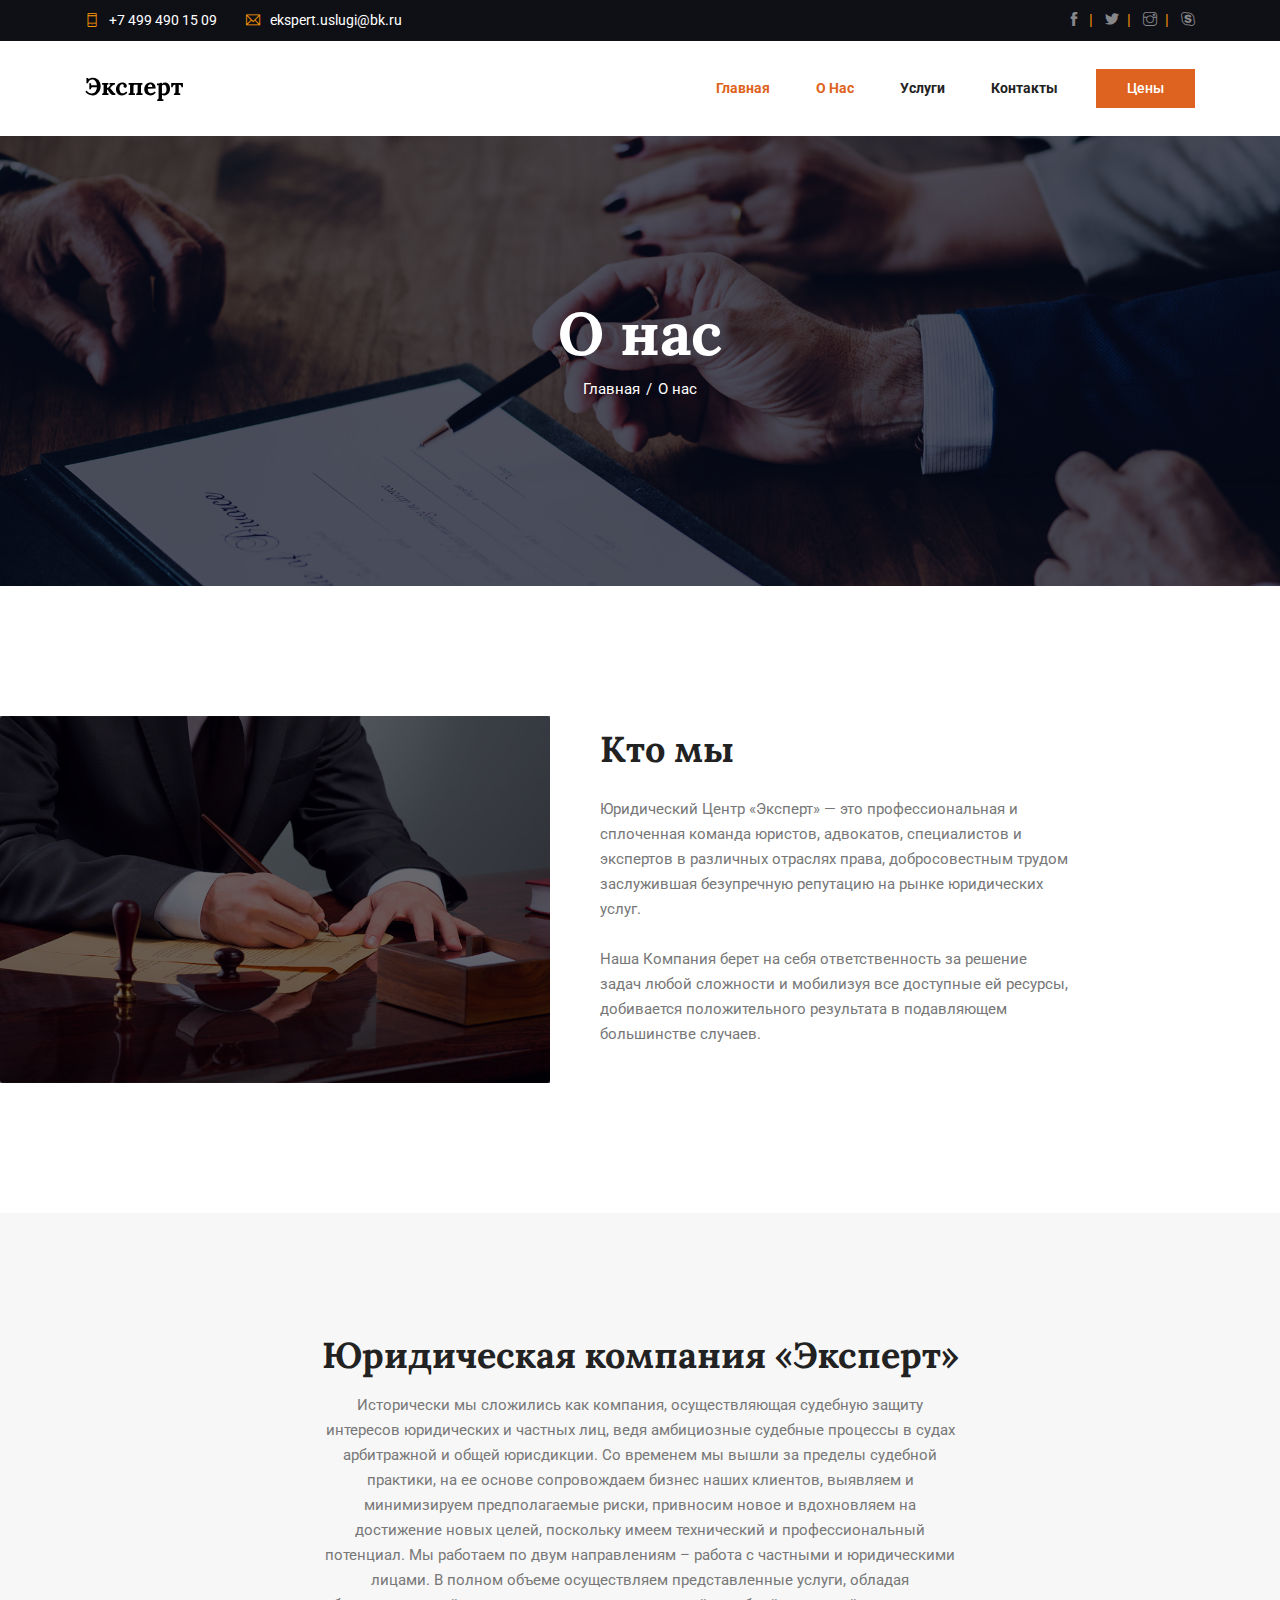
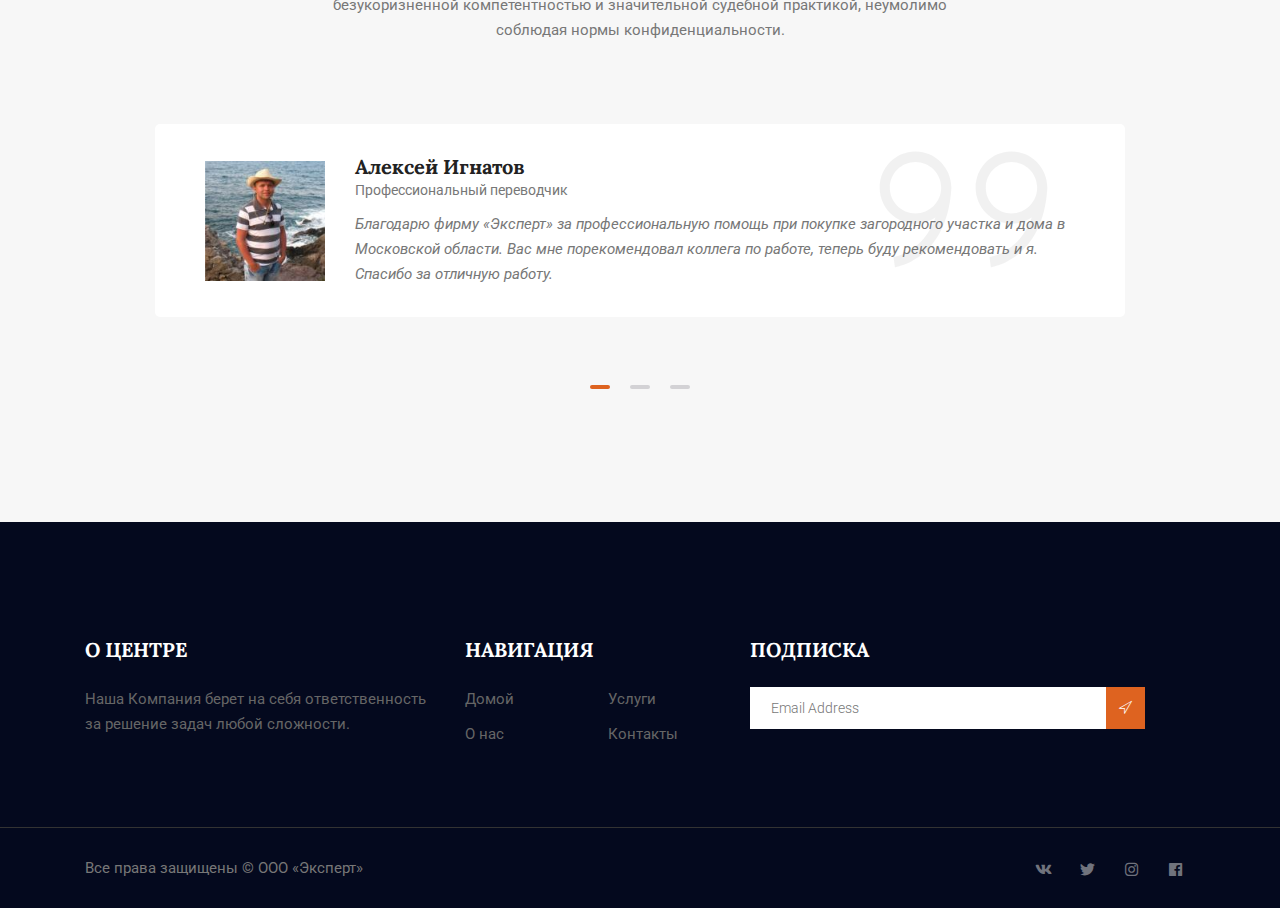
==== commit 1df030a6: "Home" ====
--- a/about.html
+++ b/about.html
@@ -48,7 +48,7 @@
 
           <div class="collapse navbar-collapse offset" id="navbarSupportedContent">
             <ul class="nav navbar-nav menu_nav justify-content-end">
-              <li class="nav-item"><a class="nav-link" href="index.html">Домой</a></li> 
+              <li class="nav-item active"><a class="nav-link" href="/">Главная</a></li> 
               <li class="nav-item active"><a class="nav-link" href="about.html">О нас</a></li> 
               <li class="nav-item"><a class="nav-link" href="services.html">Услуги</a>
               <li class="nav-item"><a class="nav-link" href="contact.html">Контакты</a></li>
@@ -65,7 +65,7 @@
       <h1>О нас</h1>
       <nav aria-label="breadcrumb" class="banner-breadcrumb">
         <ol class="breadcrumb">
-          <li class="breadcrumb-item"><a href="/">Домой</a></li>
+          <li class="breadcrumb-item"><a href="/">Главная</a></li>
           <li class="breadcrumb-item active" aria-current="page">О нас</li>
         </ol>
       </nav>
--- a/css/style.css
+++ b/css/style.css
@@ -1 +1 @@
-@import url("https://fonts.googleapis.com/css?family=Lora:400,700");@import url("https://fonts.googleapis.com/css?family=Roboto:400,500,700");body{color:#777;font-family:"Roboto",sans-serif;font-size:15px;font-weight:400;line-height:1.667}ul{list-style-type:none;margin:0;padding:0}a:hover{text-decoration:none}button{cursor:pointer}button:focus{outline:0;box-shadow:none}h1,h2,h3,h4,h5,h6{font-family:"Lora",serif;color:#222;line-height:1.25}h1,.h1{font-size:40px;font-weight:700;line-height:1}@media (min-width: 800px){h1,.h1{font-size:60px}}h2,.h2{font-size:28px;font-weight:700}@media (min-width: 1000px){h2,.h2{font-size:36px}}h3,.h3{font-size:18px;font-weight:700}@media (min-width: 1000px){h3,.h3{font-size:20px}}.section-margin{margin:70px 0}@media (min-width: 1000px){.section-margin{margin:120px 0}}.section-margin--large{margin:65px 0}@media (min-width: 1200px){.section-margin--large{margin:130px 0}}.section-padding--small{padding:70px 0}@media (min-width: 1000px){.section-padding--small{padding:120px 0}}.section-padding--smaller{padding:70px 0}@media (min-width: 1000px){.section-padding--smaller{padding:100px 0}}.pb-65px{padding-bottom:65px}.mb-60px{margin-bottom:60px}.bg-albaster{background-color:#f7f7f7}.header-top{background:#0f0f16;color:#fff;padding:20px 0}@media (min-width: 600px){.header-top{padding:8px 0}}.header-top__info li{display:inline-block;font-size:14px;color:#fff;margin-right:25px}.header-top__info li:last-child{margin-right:0}.header-top__info li a{color:#fff}.header-top__info li i,.header-top__info li span{color:#ff9907;padding-right:5px}.header-top__social li{display:inline-block}.header-top__social li a{font-size:14px;color:rgba(255,255,255,0.5);-webkit-transition:all 0.3s ease 0s;-moz-transition:all 0.3s ease 0s;-o-transition:all 0.3s ease 0s;transition:all 0.3s ease 0s}.header-top__social li a:hover{color:#fff}.header-top__social li::after{content:"|";color:#ff9907;padding-left:8px;padding-right:8px;font-weight:400}.header-top__social li:last-child::after{display:none}.header_area{width:100%;z-index:99;transition:background 0.4s, all 0.3s linear}.header_area .navbar-right{min-width:200px;text-align:right}@media (max-width: 991px){.header_area .navbar-right{margin:20px 0}}.header_area .navbar-brand{margin-right:30px}.header_area .navbar-social{min-width:95px;float:right}.header_area .navbar-social li{margin-right:12px}.header_area .navbar-social li i,.header_area .navbar-social li span{font-size:13px;color:#242429}.header_area .navbar-social li:last-child{margin-right:0}.header_area .navbar-social li a:hover i,.header_area .navbar-social li span{color:#de6320}.header_area .menu_nav{width:100%}.header_area .navbar{background:transparent;padding:5px 0;border:0px;border-radius:0px;width:100%}@media (min-width: 991px){.header_area .navbar{padding:26px 0}}.header_area .navbar .nav .nav-item{margin-right:30px}.header_area .navbar .nav .nav-item .nav-link{font-family:"Roboto",sans-serif;color:#222;font-size:14px;text-transform:capitalize;font-weight:700;display:inline-block}.header_area .navbar .nav .nav-item .nav-link:after{display:none}.header_area .navbar .nav .nav-item:hover .nav-link,.header_area .navbar .nav .nav-item.active .nav-link{color:#de6320;opacity:1}.header_area .navbar .nav .nav-item.submenu{position:relative}.header_area .navbar .nav .nav-item.submenu ul{border:none;padding:0px;border-radius:0px;box-shadow:none;margin:0px;background:#fff}@media (min-width: 992px){.header_area .navbar .nav .nav-item.submenu ul{position:absolute;top:120%;left:0px;min-width:200px;text-align:left;opacity:0;transition:all 300ms ease-in;visibility:hidden;display:block;border:none;padding:0px;border-radius:0px;box-shadow:0px 10px 30px 0px rgba(0,0,0,0.4)}}.header_area .navbar .nav .nav-item.submenu ul:before{content:"";width:0;height:0;border-style:solid;border-width:10px 10px 0 10px;border-color:#eeeeee transparent transparent transparent;position:absolute;right:24px;top:45px;z-index:3;opacity:0;transition:all 400ms linear}.header_area .navbar .nav .nav-item.submenu ul .nav-item{display:block;float:none;margin-right:0px;border-bottom:1px solid #ededed;margin-left:0px;transition:all 0.4s linear}.header_area .navbar .nav .nav-item.submenu ul .nav-item .nav-link{line-height:45px;color:#de6320 !important;padding:0px 30px;transition:all 150ms linear;display:block;margin-right:0px}.header_area .navbar .nav .nav-item.submenu ul .nav-item:last-child{border-bottom:none}.header_area .navbar .nav .nav-item.submenu ul .nav-item:hover .nav-link{background-color:#de6320;color:#fff !important}@media (min-width: 992px){.header_area .navbar .nav .nav-item.submenu:hover ul{visibility:visible;opacity:1;top:100%}}.header_area .navbar .nav .nav-item.submenu:hover ul .nav-item{margin-top:0px}.header_area .navbar .nav .nav-item:last-child{margin-right:0px}.header_area .navbar .search{font-size:12px;line-height:60px;display:inline-block;margin-left:80px}.header_area .navbar .search i{font-weight:600}.header_area.navbar_fixed .main_menu{position:fixed;width:100%;top:-70px;left:0;right:0;background:#c2581e;z-index:99;transform:translateY(70px);transition:transform 500ms ease, background 500ms ease;-webkit-transition:transform 500ms ease, background 500ms ease;box-shadow:0px 3px 16px 0px rgba(0,0,0,0.1)}.header_area.navbar_fixed .main_menu .navbar .nav .nav-item .nav-link{line-height:20px}.header_area.navbar_fixed .main_menu .navbar .nav .nav-item:hover .nav-link,.header_area.navbar_fixed .main_menu .navbar .nav .nav-item.active .nav-link{color:#fff}@media (min-width: 992px){.header_area.white_menu .navbar .navbar-brand img{display:none}.header_area.white_menu .navbar .navbar-brand img+img{display:inline-block}}@media (max-width: 991px){.header_area.white_menu .navbar .navbar-brand img{display:inline-block}.header_area.white_menu .navbar .navbar-brand img+img{display:none}}.header_area.white_menu .navbar .nav .nav-item .nav-link{color:#fff}.header_area.white_menu.navbar_fixed .main_menu .navbar .navbar-brand img{display:inline-block}.header_area.white_menu.navbar_fixed .main_menu .navbar .navbar-brand img+img{display:none}.header_area.white_menu.navbar_fixed .main_menu .navbar .nav .nav-item .nav-link{line-height:70px}.top_menu{background:#ec9d5f}.top_menu .float-left a{line-height:40px;display:inline-block;color:#fff;text-transform:uppercase;font-size:12px;margin-right:50px;-webkit-transition:all 0.3s ease 0s;-moz-transition:all 0.3s ease 0s;-o-transition:all 0.3s ease 0s;transition:all 0.3s ease 0s}.top_menu .float-left a:last-child{margin-right:0px}.top_menu .float-right .pur_btn{color:#fff;line-height:40px;display:block;padding:0px 40px;font-weight:500;font-size:12px}@media (max-width: 1619px){.header_area .navbar .search{margin-left:40px}}@media (max-width: 1199px){.header_area .navbar .nav .nav-item{margin-right:28px}.home_banner_area .banner_inner{padding:100px 0px}.header_area .navbar .tickets_btn{margin-left:40px}.home_banner_area .banner_inner .banner_content h2 br{display:none;font-size:36px}.home_banner_area .banner_inner .banner_content h2{font-size:36px;line-height:45px}}@media (max-width: 991px){.navbar-toggler{border:none;border-radius:0px;padding:0px;cursor:pointer;margin-top:27px;margin-bottom:23px}.header_area .navbar{background:#c2581e}.navbar-toggler[aria-expanded="false"] span:nth-child(2){opacity:1}.navbar-toggler[aria-expanded="true"] span:nth-child(2){opacity:0}.navbar-toggler[aria-expanded="true"] span:first-child{transform:rotate(-45deg);position:relative;top:7.5px}.navbar-toggler[aria-expanded="true"] span:last-child{transform:rotate(45deg);bottom:6px;position:relative}.navbar-toggler span{display:block;width:25px;height:3px;background:#fff;margin:auto;margin-bottom:4px;transition:all 400ms linear;cursor:pointer}.navbar .container{padding-left:15px;padding-right:15px}.nav{padding:0px 0px}.header_top .nav{padding:0px}.header_area .navbar .nav .nav-item .nav-link{line-height:30px;margin-right:0px;display:block;border-bottom:1px solid #ededed33;border-radius:0px}.header_area .navbar .search{margin-left:0px}.header_area .navbar-collapse{max-height:340px;overflow-y:scroll}.header_area .navbar .nav .nav-item.submenu ul .nav-item .nav-link{padding:0px 15px}.header_area .navbar .nav .nav-item{margin-right:0px}.home_banner_area .banner_inner .banner_content .banner_map_img{display:none}.header_area.navbar_fixed .main_menu .navbar .nav .nav-item .nav-link{line-height:40px}.header_area.white_menu.navbar_fixed .main_menu .navbar .nav .nav-item .nav-link{line-height:40px}.header_area.white_menu .navbar .nav .nav-item .nav-link{color:#222}.categories_post img{width:100%}.categories_post{max-width:360px;margin:0 auto}.blog_categorie_area .col-lg-4{margin-top:30px}.blog_area{padding-bottom:80px}.single-post-area .blog_right_sidebar{margin-top:30px}.contact_info{margin-bottom:50px}.home_banner_area .donation_inner{margin-bottom:-30px}.home_banner_area .dontation_item{max-width:350px;margin:auto}.footer_area .col-sm-6{margin-bottom:30px}.footer_area .footer_inner{margin-bottom:-30px}.news_widget{padding-left:0px}.home_banner_area .banner_inner .home_left_img{display:none}.header_area .navbar .tickets_btn{display:none}.home_banner_area .banner_inner{padding:70px 0px 100px 0px}.left_side_text{margin-bottom:50px}.price_item{max-width:360px;margin:0px auto 30px}.price_inner{margin-bottom:-30px}}@media (max-width: 767px){.home_banner_area{min-height:500px}.home_banner_area .banner_inner{min-height:500px}.home_banner_area .banner_inner .banner_content{margin-top:0px}.blog_banner .banner_inner .blog_b_text h2{font-size:40px;line-height:50px}.blog_info.text-right{text-align:left !important;margin-bottom:10px}.home_banner_area .banner_inner .banner_content h3{font-size:30px}.home_banner_area .banner_inner .banner_content p br{display:none}.home_banner_area .banner_inner .banner_content h3 span{line-height:45px;padding-bottom:0px;padding-top:0px}.footer-bottom{text-align:center}.footer-bottom .footer-social{text-align:center;margin-top:15px}.made_life_inner .nav.nav-tabs li{flex:0 0 50%;max-width:50%;margin-bottom:15px}.made_life_inner .nav.nav-tabs{margin-bottom:-15px}.made_life_area.made_white .left_side_text{margin-bottom:0px;margin-top:30px}}@media (max-width: 575px){.top_menu{display:none}.home_banner_area .banner_inner .banner_content h2{font-size:28px;line-height:38px}.home_banner_area{min-height:450px}.home_banner_area .banner_inner{min-height:450px}.blog_banner .banner_inner .blog_b_text{margin-top:0px}.home_banner_area .banner_inner .banner_content img{display:none}.home_banner_area .banner_inner .banner_content h5{margin-top:0px}.p_120{padding-top:70px;padding-bottom:70px}.main_title h2{font-size:25px}.sample-text-area{padding:70px 0 70px 0}.generic-blockquote{padding:30px 15px 30px 30px}.blog_details h2{font-size:20px;line-height:30px}.blog_banner .banner_inner .blog_b_text h2{font-size:28px;line-height:38px}.footer-area{padding:70px 0px}.pad_top{padding-top:70px}.pad_btm{padding-bottom:70px}}@media (max-width: 480px){.header_area .navbar-collapse{max-height:250px}.home_banner_area .banner_inner .banner_content{padding:30px 15px;margin-top:0px}.banner_content .white_btn{display:block}.home_banner_area .banner_inner .banner_content h3{font-size:24px}.banner_area .banner_inner .banner_content h2{font-size:32px}.comments-area .thumb{margin-right:10px}.testi_item .media .d-flex{padding-right:0px}.testi_item .media .d-flex img{width:auto;margin-bottom:15px}.testi_item .media{display:block}.banner_btn{margin-bottom:20px}}.hero-banner{position:relative;height:400px;background:url("../img/hero-banner.jpg") left center no-repeat;background-size:cover;z-index:1}@media (min-width: 1000px){.hero-banner{height:600px}}@media (min-width: 1200px){.hero-banner{height:800px}}.hero-banner::after{content:"";display:block;position:absolute;top:0;left:0;width:100%;height:100%;background:rgba(2,4,23,0.702);z-index:-1}.hero-banner__content{position:absolute;top:50%;left:50%;transform:translate(-50%, -50%);color:#fff;width:100%;max-width:620px}.hero-banner__content h1{color:#fff;font-weight:700;margin-bottom:50px}.hero-banner--sm{height:280px}@media (min-width: 1000px){.hero-banner--sm{height:350px}}@media (min-width: 1200px){.hero-banner--sm{height:450px}}.hero-banner--sm h1{margin-bottom:12px}.banner-breadcrumb{display:inline-block}.banner-breadcrumb .breadcrumb{background:transparent;padding:0}.banner-breadcrumb .breadcrumb-item{padding:.1rem}.banner-breadcrumb .breadcrumb-item a{text-transform:capitalize;color:#fff}.banner-breadcrumb .breadcrumb-item+.breadcrumb-item::before{color:#fff;padding-left:.2rem;padding-right:.4rem}.banner-breadcrumb .breadcrumb-item.active{color:#fff}.section-intro{max-width:640px;margin-right:auto;margin-left:auto}.section-intro__title{font-weight:700;color:#222;margin-bottom:15px}.section-intro__subtitle{font-size:15px;color:#777;margin-bottom:0}.static__single{border-radius:4px;text-align:center;background:#fff;border:0;padding:20px;box-shadow:0px 15px 20px 0px rgba(153,153,153,0.1)}.static__single h3{font-size:36px;font-weight:700;position:relative;padding-bottom:5px;margin-bottom:20px}.static__single h3::after{content:"";display:inline-block;width:60%;height:2px;background:#de6320;position:absolute;bottom:0;left:50%;transform:translateX(-50%)}.static__single h4{font-size:20px;font-weight:700}.static__single-position{margin-top:40px;margin-bottom:40px}@media (min-width: 1000px){.static__single-position{margin:auto;position:relative;bottom:40px;margin-bottom:-40px;z-index:50}}.card-subject{border:0;border-radius:0;-webkit-transition:all 0.3s ease 0s;-moz-transition:all 0.3s ease 0s;-o-transition:all 0.3s ease 0s;transition:all 0.3s ease 0s}.card-subject__img{position:relative;overflow:hidden}.card-subject__imgOverlay{position:absolute;top:0;bottom:0;width:100%;height:100%;transform:translateY(50px);background:rgba(222,99,32,0.51);opacity:0;z-index:-1;transition:all .52s ease}.card-subject__imgOverlay img,.card-subject__imgOverlay i{position:absolute;top:50%;left:50%;transform:translate(-50%, -50%)}.card-subject__body{background:#f7f7f7;padding:25px 18px 30px 30px}.card-subject__body h3{margin-bottom:16px}.card-subject__body a{color:#222}.card-subject:hover{box-shadow:0px 10px 30px 0px rgba(153,153,153,0.2)}.card-subject:hover .card-subject__imgOverlay{opacity:1;z-index:1;transform:translateY(0)}.card-subject:hover .card-subject__body{background:#fff}.testimonial{max-width:970px;margin-right:auto;margin-left:auto}.testimonial__item{background:#fff;border-radius:5px;padding:30px 15px}@media (min-width: 600px){.testimonial__item{padding:30px 50px}}.testimonial__img{max-width:132px}.testimonial__content h3{font-size:20px;font-weight:700;margin-bottom:0}.testimonial__content p{font-size:14px;margin-bottom:10px}.testimonial__i{font-size:15px !important;font-style:italic;margin-bottom:0 !important}.testimonial__icon{font-size:173px;color:rgba(119,119,119,0.1);position:absolute;top:50%;transform:translateY(-50%);right:40px}.testimonial .owl-dots{margin-top:30px !important}@media (min-width: 600px){.testimonial .owl-dots{margin-top:60px !important}}.testimonial .owl-dots .owl-dot span{width:20px;height:4px;background:#d3d2d5;border-radius:2px;margin:5px 10px}.testimonial .owl-dots .owl-dot.active span{background:#de6320}.card-team{border:0;border-radius:0;background:#f7f7f7;-webkit-transition:all 0.3s ease 0s;-moz-transition:all 0.3s ease 0s;-o-transition:all 0.3s ease 0s;transition:all 0.3s ease 0s}.card-team__body{border:1px solid transparent;border-top:0;box-shadow:0px 5px 25.5px 4.5px rgba(221,221,221,0.2);padding:20px 9px;-webkit-transition:all 0.3s ease 0s;-moz-transition:all 0.3s ease 0s;-o-transition:all 0.3s ease 0s;transition:all 0.3s ease 0s}.card-team__body h3{font-size:20px;margin-bottom:3px}.card-team__body h3 a{color:#222}.card-team__body p{margin-bottom:14px}.card-team__social li{display:inline-block;margin-right:14px}.card-team__social li:last-child{margin-right:0}.card-team__social li a{color:#777884}.card-team__social li a:hover{color:#de6320}.card-team:hover{background:#fff}.card-team:hover .card-team__body{border-color:#de6320}.cta-wrapper{background:url(../img/home/cta-bg.png) left center no-repeat;background-size:cover;position:relative;z-index:1}.cta-wrapper::after{content:"";display:block;position:absolute;top:0;left:0;width:100%;height:100%;background:rgba(1,0,9,0.6);z-index:-1}.cta__content{max-width:640px;margin-right:auto;margin-left:auto;color:#fff}.cta__content h2{color:#fff;margin-bottom:20px}.cta__content p{margin-bottom:25px}@media (min-width: 1000px){.cta__content p{margin-bottom:45px}}.card-blog{border:0;border-radius:0}.card-blog__body{padding:20px 0;border-bottom:1px solid #eeeeee}.card-blog__body h3{margin-bottom:15px}.card-blog__body h3 a{color:#222}.card-blog__body p{margin-bottom:0}.card-blog__info{margin-bottom:12px}.card-blog__info li{display:inline-block;font-size:14px;color:#999999;margin-right:13px}.card-blog__info li:last-child{margin-right:0}.card-blog__info li a{color:#999999}.card-blog__info li i,.card-blog__info li span{font-size:13px;margin-right:8px}.card-blog__footer{font-size:14px;color:#222;font-weight:500;padding:18px 0}.card-blog__footer a{color:#222;-webkit-transition:all 0.3s ease 0s;-moz-transition:all 0.3s ease 0s;-o-transition:all 0.3s ease 0s;transition:all 0.3s ease 0s}.card-blog__footer i,.card-blog__footer span{font-size:13px;padding-left:8px}.card-blog:hover .card-blog__footer a{color:#de6320}.about__content{margin-top:35px}@media (min-width: 991px){.about__content{margin-top:0;margin-left:35px}}@media (min-width: 1200px){.about__content{max-width:470px}}@media (min-width: 1450px){.about__content{margin-left:95px}}.about__content h3{font-size:26px;margin-bottom:25px}@media (min-width: 600px){.about__content h3{font-size:36px}}.about__content p{margin-bottom:25px}.about__video{position:relative}@media (min-width: 1000px){.about__videoWrapper{min-width:550px}}@media (min-width: 1400px){.about__videoWrapper{min-width:880px}}.about__video-image{position:relative}.about__video-image::after{content:"";display:block;position:absolute;top:0;left:0;width:100%;height:100%;background:rgba(1,0,9,0.6)}.about__videoContent{position:absolute;top:50%;left:50%;transform:translate(-50%, -50%);width:100%;text-align:center}.about__videoContent h4{font-size:20px;color:#fff;font-weight:700}.video-play-button{position:relative;box-sizing:content-box;display:inline-block;width:32px;height:44px;border-radius:50%;padding:46px 8px 18px 28px}@media (max-width: 991px){.video-play-button{transform:scale(0.8)}}.video-play-button:before,.video-play-button:after{content:"";position:absolute;left:50%;top:50%;-webkit-transform:translate(-50%, -50%);-moz-transform:translate(-50%, -50%);-ms-transform:translate(-50%, -50%);-o-transform:translate(-50%, -50%);transform:translate(-50%, -50%);display:block;width:80px;height:80px;background:#fff;border-radius:50%}.video-play-button:before{z-index:0;-webkit-animation:pulse-border 2000ms ease-out infinite;-moz-animation:pulse-border 2000ms ease-out infinite;-o-animation:pulse-border 2000ms ease-out infinite;animation:pulse-border 2000ms ease-out infinite}.video-play-button:after{z-index:1;-webkit-transition:all 200ms ease;-moz-transition:all 200ms ease;-o-transition:all 200ms ease;transition:all 200ms ease}.video-play-button span{display:block;position:relative;z-index:3;width:0;height:0;border-left:16px solid #de6320;border-top:8px solid transparent;border-bottom:8px solid transparent}@-webkit-keyframes pulse-border{0%{-webkit-transform:translate(-50%, -50%) translateZ(0) scale(1);-moz-transform:translate(-50%, -50%) translateZ(0) scale(1);-ms-transform:translate(-50%, -50%) translateZ(0) scale(1);-o-transform:translate(-50%, -50%) translateZ(0) scale(1);transform:translate(-50%, -50%) translateZ(0) scale(1);opacity:.7}100%{-webkit-transform:translate(-50%, -50%) translateZ(0) scale(1.5);-moz-transform:translate(-50%, -50%) translateZ(0) scale(1.5);-ms-transform:translate(-50%, -50%) translateZ(0) scale(1.5);-o-transform:translate(-50%, -50%) translateZ(0) scale(1.5);transform:translate(-50%, -50%) translateZ(0) scale(1.5);opacity:0.1}}@-moz-keyframes pulse-border{0%{-webkit-transform:translate(-50%, -50%) translateZ(0) scale(1);-moz-transform:translate(-50%, -50%) translateZ(0) scale(1);-ms-transform:translate(-50%, -50%) translateZ(0) scale(1);-o-transform:translate(-50%, -50%) translateZ(0) scale(1);transform:translate(-50%, -50%) translateZ(0) scale(1);opacity:.7}100%{-webkit-transform:translate(-50%, -50%) translateZ(0) scale(1.5);-moz-transform:translate(-50%, -50%) translateZ(0) scale(1.5);-ms-transform:translate(-50%, -50%) translateZ(0) scale(1.5);-o-transform:translate(-50%, -50%) translateZ(0) scale(1.5);transform:translate(-50%, -50%) translateZ(0) scale(1.5);opacity:0.1}}@-o-keyframes pulse-border{0%{-webkit-transform:translate(-50%, -50%) translateZ(0) scale(1);-moz-transform:translate(-50%, -50%) translateZ(0) scale(1);-ms-transform:translate(-50%, -50%) translateZ(0) scale(1);-o-transform:translate(-50%, -50%) translateZ(0) scale(1);transform:translate(-50%, -50%) translateZ(0) scale(1);opacity:.7}100%{-webkit-transform:translate(-50%, -50%) translateZ(0) scale(1.5);-moz-transform:translate(-50%, -50%) translateZ(0) scale(1.5);-ms-transform:translate(-50%, -50%) translateZ(0) scale(1.5);-o-transform:translate(-50%, -50%) translateZ(0) scale(1.5);transform:translate(-50%, -50%) translateZ(0) scale(1.5);opacity:0.1}}@keyframes pulse-border{0%{-webkit-transform:translate(-50%, -50%) translateZ(0) scale(1);-moz-transform:translate(-50%, -50%) translateZ(0) scale(1);-ms-transform:translate(-50%, -50%) translateZ(0) scale(1);-o-transform:translate(-50%, -50%) translateZ(0) scale(1);transform:translate(-50%, -50%) translateZ(0) scale(1);opacity:.7}100%{-webkit-transform:translate(-50%, -50%) translateZ(0) scale(1.5);-moz-transform:translate(-50%, -50%) translateZ(0) scale(1.5);-ms-transform:translate(-50%, -50%) translateZ(0) scale(1.5);-o-transform:translate(-50%, -50%) translateZ(0) scale(1.5);transform:translate(-50%, -50%) translateZ(0) scale(1.5);opacity:0.1}}.counters{background:url(../img/home/counters-bg.png) left center no-repeat;background-size:cover;position:relative;padding:60px 0;z-index:1}@media (min-width: 991px){.counters{padding:110px 0}}.counters::after{content:"";display:block;position:absolute;top:0;left:0;width:100%;height:100%;background:rgba(0,2,6,0.7);z-index:-1}.counters__single h2{font-family:"Roboto",sans-serif;font-size:45px;font-weight:700;color:#de6320;display:inline-block;margin-bottom:20px}@media (min-width: 991px){.counters__single h2{margin-bottom:30px}}.counters__single h2::after{content:"";display:block;width:70%;height:3px;background:#fff;margin-left:auto;margin-right:auto;margin-top:12px}.counters__single h4{font-size:20px;font-weight:700;color:#fff}.l_blog_item .l_blog_text .date{margin-top:24px;margin-bottom:15px}.l_blog_item .l_blog_text .date a{font-size:12px}.l_blog_item .l_blog_text h4{font-size:18px;color:#222;border-bottom:1px solid #eeeeee;margin-bottom:0px;padding-bottom:20px;-webkit-transition:all 0.3s ease 0s;-moz-transition:all 0.3s ease 0s;-o-transition:all 0.3s ease 0s;transition:all 0.3s ease 0s}.l_blog_item .l_blog_text h4:hover{color:#de6320}.l_blog_item .l_blog_text p{margin-bottom:0px;padding-top:20px}.causes_slider .owl-dots{text-align:center;margin-top:80px}.causes_slider .owl-dots .owl-dot{height:14px;width:14px;background:#eeeeee;display:inline-block;margin-right:7px}.causes_slider .owl-dots .owl-dot:last-child{margin-right:0px}.causes_slider .owl-dots .owl-dot.active{background:#de6320}.causes_item{background:#fff}.causes_item .causes_img{position:relative}.causes_item .causes_img .c_parcent{position:absolute;bottom:0px;width:100%;left:0px;height:3px;background:rgba(255,255,255,0.5)}.causes_item .causes_img .c_parcent span{width:70%;height:3px;background:#de6320;position:absolute;left:0px;bottom:0px}.causes_item .causes_img .c_parcent span:before{content:"75%";position:absolute;right:-10px;bottom:0px;background:#de6320;color:#fff;padding:0px 5px}.causes_item .causes_text{padding:30px 35px 40px 30px}.causes_item .causes_text h4{color:#222;font-size:18px;font-weight:600;margin-bottom:15px;cursor:pointer}.causes_item .causes_text h4:hover{color:#de6320}.causes_item .causes_text p{font-size:14px;line-height:24px;font-weight:300;margin-bottom:0px}.causes_item .causes_bottom a{width:50%;border:1px solid #de6320;text-align:center;float:left;line-height:50px;background:#de6320;color:#fff;font-size:14px;font-weight:500}.causes_item .causes_bottom a+a{border-color:#eeeeee;background:#fff;font-size:14px;color:#222}.latest_blog_area{background:#f9f9ff}.single-recent-blog-post{margin-bottom:30px}.single-recent-blog-post .thumb{overflow:hidden}.single-recent-blog-post .thumb img{transition:all 0.7s linear}.single-recent-blog-post .details{padding-top:30px}.single-recent-blog-post .details .sec_h4{line-height:24px;padding:10px 0px 13px;transition:all 0.3s linear}.single-recent-blog-post .date{font-size:14px;line-height:24px;font-weight:400}.single-recent-blog-post:hover img{transform:scale(1.23) rotate(10deg)}.tags .tag_btn{font-size:12px;font-weight:500;line-height:20px;border:1px solid #eeeeee;display:inline-block;padding:1px 18px;text-align:center;color:#222}.tags .tag_btn:before{background:#de6320}.tags .tag_btn+.tag_btn{margin-left:2px}.blog_categorie_area{padding-top:30px;padding-bottom:30px}@media (min-width: 900px){.blog_categorie_area{padding-top:80px;padding-bottom:80px}}@media (min-width: 1100px){.blog_categorie_area{padding-top:120px;padding-bottom:120px}}.categories_post{position:relative;text-align:center;cursor:pointer}.categories_post img{max-width:100%}.categories_post .categories_details{position:absolute;top:20px;left:20px;right:20px;bottom:20px;background:rgba(34,34,34,0.75);color:#fff;transition:all 0.3s linear;display:flex;align-items:center;justify-content:center}.categories_post .categories_details h5{margin-bottom:0px;font-size:18px;line-height:26px;text-transform:uppercase;color:#fff;position:relative}.categories_post .categories_details p{font-weight:300;font-size:14px;line-height:26px;margin-bottom:0px}.categories_post .categories_details .border_line{margin:10px 0px;background:#fff;width:100%;height:1px}.categories_post:hover .categories_details{background:rgba(222,99,32,0.85)}.blog_item{margin-bottom:40px}.blog_info{padding-top:30px}.blog_info .post_tag{padding-bottom:20px}.blog_info .post_tag a{color:#222;font-size:14px}.blog_info .post_tag a.active{color:#de6320}.blog_info .blog_meta li a{color:#777777;vertical-align:middle;padding-bottom:10px;display:inline-block;font-size:14px}.blog_info .blog_meta li a i{color:#222;font-size:16px;font-weight:600;padding-left:15px;line-height:20px;vertical-align:middle}.blog_info .blog_meta li a:hover{color:#de6320}.blog_post img{max-width:100%}.blog_details{padding-top:20px}.blog_details h2{font-size:24px;line-height:36px;color:#222;font-weight:600;transition:all 0.3s linear}.blog_details h2:hover{color:#de6320}.blog_details p{margin-bottom:26px}.view_btn{font-size:14px;line-height:36px;display:inline-block;color:#222;font-weight:500;padding:0px 30px;background:#fff}.blog_right_sidebar{border:1px solid #eeeeee;background:#fafaff;padding:30px}.blog_right_sidebar .widget_title{font-size:18px;line-height:25px;background:#de6320;text-align:center;color:#fff;padding:8px 0px;margin-bottom:30px}.blog_right_sidebar .search_widget .input-group .form-control{font-size:14px;line-height:29px;border:0px;width:100%;font-weight:300;color:#fff;padding-left:20px;border-radius:45px;z-index:0;background:#de6320}.blog_right_sidebar .search_widget .input-group .form-control.placeholder{color:#fff}.blog_right_sidebar .search_widget .input-group .form-control:-moz-placeholder{color:#fff}.blog_right_sidebar .search_widget .input-group .form-control::-moz-placeholder{color:#fff}.blog_right_sidebar .search_widget .input-group .form-control::-webkit-input-placeholder{color:#fff}.blog_right_sidebar .search_widget .input-group .form-control:focus{box-shadow:none}.blog_right_sidebar .search_widget .input-group .btn-default{position:absolute;right:20px;background:transparent;border:0px;box-shadow:none;font-size:14px;color:#fff;padding:0px;top:50%;transform:translateY(-50%);z-index:1}.blog_right_sidebar .author_widget{text-align:center}.blog_right_sidebar .author_widget h4{font-size:18px;line-height:20px;color:#222;margin-bottom:5px;margin-top:30px}.blog_right_sidebar .author_widget p{margin-bottom:0px}.blog_right_sidebar .author_widget .social_icon{padding:7px 0px 15px}.blog_right_sidebar .author_widget .social_icon a{font-size:14px;color:#222;transition:all 0.2s linear}.blog_right_sidebar .author_widget .social_icon a+a{margin-left:20px}.blog_right_sidebar .author_widget .social_icon a:hover{color:#de6320}.blog_right_sidebar .popular_post_widget .post_item .media-body{justify-content:center;align-self:center;padding-left:20px}.blog_right_sidebar .popular_post_widget .post_item .media-body h3{font-size:14px;line-height:20px;color:#222;margin-bottom:4px;transition:all 0.3s linear}.blog_right_sidebar .popular_post_widget .post_item .media-body h3:hover{color:#de6320}.blog_right_sidebar .popular_post_widget .post_item .media-body p{font-size:12px;line-height:21px;margin-bottom:0px}.blog_right_sidebar .popular_post_widget .post_item+.post_item{margin-top:20px}.blog_right_sidebar .post_category_widget .cat-list li{border-bottom:2px dotted #eee;transition:all 0.3s ease 0s;padding-bottom:12px}.blog_right_sidebar .post_category_widget .cat-list li a{font-size:14px;line-height:20px;color:#777}.blog_right_sidebar .post_category_widget .cat-list li a p{margin-bottom:0px}.blog_right_sidebar .post_category_widget .cat-list li+li{padding-top:15px}.blog_right_sidebar .post_category_widget .cat-list li:hover{border-color:#de6320}.blog_right_sidebar .post_category_widget .cat-list li:hover a{color:#de6320}.blog_right_sidebar .newsletter_widget{text-align:center}.blog_right_sidebar .newsletter_widget .form-group{margin-bottom:8px}.blog_right_sidebar .newsletter_widget .input-group-prepend{margin-right:-1px}.blog_right_sidebar .newsletter_widget .input-group-text{background:#fff;border-radius:0px;vertical-align:top;font-size:12px;line-height:36px;padding:0px 0px 0px 15px;border:1px solid #eeeeee;border-right:0px}.blog_right_sidebar .newsletter_widget .input-group-text i{color:#cccccc}.blog_right_sidebar .newsletter_widget .form-control{font-size:12px;line-height:24px;color:#cccccc;border:1px solid #eeeeee;border-left:0px;border-radius:0px}.blog_right_sidebar .newsletter_widget .form-control.placeholder{color:#cccccc}.blog_right_sidebar .newsletter_widget .form-control:-moz-placeholder{color:#cccccc}.blog_right_sidebar .newsletter_widget .form-control::-moz-placeholder{color:#cccccc}.blog_right_sidebar .newsletter_widget .form-control::-webkit-input-placeholder{color:#cccccc}.blog_right_sidebar .newsletter_widget .form-control:focus{outline:none;box-shadow:none}.blog_right_sidebar .newsletter_widget .bbtns{background:#de6320;color:#fff;font-size:12px;line-height:38px;display:inline-block;font-weight:500;padding:0px 24px 0px 24px;border-radius:0}.blog_right_sidebar .newsletter_widget .text-bottom{font-size:12px}.blog_right_sidebar .tag_cloud_widget ul li{display:inline-block}.blog_right_sidebar .tag_cloud_widget ul li a{display:inline-block;border:1px solid #eee;background:#fff;padding:0px 13px;margin-bottom:8px;transition:all 0.3s ease 0s;color:#222;font-size:12px}.blog_right_sidebar .tag_cloud_widget ul li a:hover{background:#de6320;color:#fff}.blog_right_sidebar .br{width:100%;height:1px;background:#eee;margin:30px 0px}.blog-pagination{padding-top:25px;padding-bottom:95px}.blog-pagination .page-link{font-size:14px;border-radius:0;padding:0.5rem 0.55rem !important}.blog-pagination .page-item{border:none}.page-link{background:transparent;font-weight:400}.blog-pagination .page-item.active .page-link{background-color:#de6320;border-color:transparent;color:#fff}.blog-pagination .page-link{position:relative;display:block;padding:0.5rem 0.75rem;margin-left:-1px;line-height:1.25;color:#8a8a8a;border:none}.blog-pagination .page-link .lnr{font-weight:600}.blog-pagination .page-item:last-child .page-link,.blog-pagination .page-item:first-child .page-link{border-radius:0}.blog-pagination .page-link:hover{color:#fff;text-decoration:none;background-color:#de6320;border-color:#eee}.single-post-area .social-links{padding-top:10px}.single-post-area .social-links li{display:inline-block;margin-bottom:10px}.single-post-area .social-links li a{color:#cccccc;padding:7px;font-size:14px;transition:all 0.2s linear}.single-post-area .social-links li a:hover{color:#222}.single-post-area .blog_details{padding-top:26px}.single-post-area .blog_details p{margin-bottom:10px}.single-post-area .quotes{margin-top:20px;margin-bottom:30px;padding:24px 35px 24px 30px;background-color:#fff;box-shadow:-20.84px 21.58px 30px 0px rgba(176,176,176,0.1);font-size:14px;line-height:24px;color:#777;font-style:italic}.single-post-area .arrow{position:absolute}.single-post-area .arrow .lnr{font-size:20px;font-weight:600}.single-post-area .thumb .overlay-bg{background:rgba(0,0,0,0.8)}.single-post-area .navigation-area{border-top:1px solid #eee;padding-top:30px;margin-top:60px}.single-post-area .navigation-area p{margin-bottom:0px}.single-post-area .navigation-area h4{font-size:18px;line-height:25px;color:#222}.single-post-area .navigation-area .nav-left{text-align:left}.single-post-area .navigation-area .nav-left .thumb{margin-right:20px;background:#000}.single-post-area .navigation-area .nav-left .thumb img{-webkit-transition:all 0.3s ease 0s;-moz-transition:all 0.3s ease 0s;-o-transition:all 0.3s ease 0s;transition:all 0.3s ease 0s}.single-post-area .navigation-area .nav-left .lnr{margin-left:20px;opacity:0;-webkit-transition:all 0.3s ease 0s;-moz-transition:all 0.3s ease 0s;-o-transition:all 0.3s ease 0s;transition:all 0.3s ease 0s}.single-post-area .navigation-area .nav-left:hover .lnr{opacity:1}.single-post-area .navigation-area .nav-left:hover .thumb img{opacity:.5}@media (max-width: 767px){.single-post-area .navigation-area .nav-left{margin-bottom:30px}}.single-post-area .navigation-area .nav-right{text-align:right}.single-post-area .navigation-area .nav-right .thumb{margin-left:20px;background:#000}.single-post-area .navigation-area .nav-right .thumb img{-webkit-transition:all 0.3s ease 0s;-moz-transition:all 0.3s ease 0s;-o-transition:all 0.3s ease 0s;transition:all 0.3s ease 0s}.single-post-area .navigation-area .nav-right .lnr{margin-right:20px;opacity:0;-webkit-transition:all 0.3s ease 0s;-moz-transition:all 0.3s ease 0s;-o-transition:all 0.3s ease 0s;transition:all 0.3s ease 0s}.single-post-area .navigation-area .nav-right:hover .lnr{opacity:1}.single-post-area .navigation-area .nav-right:hover .thumb img{opacity:.5}@media (max-width: 991px){.single-post-area .sidebar-widgets{padding-bottom:0px}}.comments-area{background:#fafaff;border:1px solid #eee;padding:50px 30px;margin-top:50px}@media (max-width: 414px){.comments-area{padding:50px 8px}}.comments-area h4{text-align:center;margin-bottom:50px;color:#222;font-size:18px}.comments-area h5{font-size:16px;margin-bottom:0px}.comments-area a{color:#222}.comments-area .comment-list{padding-bottom:48px}.comments-area .comment-list:last-child{padding-bottom:0px}.comments-area .comment-list.left-padding{padding-left:25px}@media (max-width: 413px){.comments-area .comment-list .single-comment h5{font-size:12px}.comments-area .comment-list .single-comment .date{font-size:11px}.comments-area .comment-list .single-comment .comment{font-size:10px}}.comments-area .thumb{margin-right:20px}.comments-area .date{font-size:13px;color:#cccccc;margin-bottom:13px}.comments-area .comment{color:#777777;margin-bottom:0px}.comments-area .btn-reply{background-color:#fff;color:#222;padding:5px 18px;font-size:12px;display:block;font-weight:400;-webkit-transition:all 0.3s ease 0s;-moz-transition:all 0.3s ease 0s;-o-transition:all 0.3s ease 0s;transition:all 0.3s ease 0s}.comments-area .btn-reply:hover{background-color:#de6320;color:#fff;font-weight:700}.comment-form{background:#fafaff;text-align:center;border:1px solid #eee;padding:47px 30px 43px;margin-top:50px;margin-bottom:20px}.comment-form .form-group{margin-bottom:20px}.comment-form h4{text-align:center;margin-bottom:50px;font-size:18px;line-height:22px;color:#222}.comment-form .name{padding-left:0px}@media (max-width: 767px){.comment-form .name{padding-right:0px;margin-bottom:1rem}}.comment-form .email{padding-right:0px}@media (max-width: 991px){.comment-form .email{padding-left:0px}}.comment-form .form-control{padding:8px 20px;background:#fff;border:none;border-radius:0px;width:100%;font-size:14px;color:#777777;border:1px solid transparent}.comment-form .form-control:focus{box-shadow:none;border:1px solid #eee}.comment-form .form-control::placeholder{color:#777777}.comment-form textarea.form-control{height:140px;resize:none}.comment-form ::-webkit-input-placeholder{font-size:13px;color:#777}.comment-form ::-moz-placeholder{font-size:13px;color:#777}.comment-form :-ms-input-placeholder{font-size:13px;color:#777}.comment-form :-moz-placeholder{font-size:13px;color:#777}.button{display:inline-block;border:1px solid transparent;font-size:14px;font-weight:500;padding:10px 22px;border-radius:0;background-color:#de6320;color:#de6320;color:#fff;-webkit-transition:all 0.3s ease 0s;-moz-transition:all 0.3s ease 0s;-o-transition:all 0.3s ease 0s;transition:all 0.3s ease 0s}.button i,.button span{font-size:12px;padding-left:3px}@media (min-width: 600px){.button{padding:12px 42px}}.button:hover{background:green;color:#fff}.button-blog{padding:6px 31px}.button-postComment{font-size:13px;border-radius:5px;padding:13px 36px}@media (min-width: 1000px){.button-postComment{padding:14px 56px}}.button-contactForm{padding:12px 28px}.button-cta{padding:12px 35px}.contact-banner{position:relative}.contact-banner h4,.contact-banner h1,.contact-banner a{text-transform:uppercase;color:#fff}.contact-banner h4{font-size:18px;margin-bottom:15px}.contact-banner h1{font-size:37px;margin-bottom:5px}@media (min-width: 992px){.contact-banner h1{font-size:48px}}.contact-banner-area{height:280px;background:url("../../assets/images/contact-bg.png") center center no-repeat;background-size:cover;position:relative;z-index:1}@media (min-width: 991px){.contact-banner-area{height:450px}}.contact-banner-area .contact-banner{position:absolute;top:50%;left:50%;width:100%;transform:translate(-50%, -50%)}.contact-banner-area::after{content:"";display:block;position:absolute;top:0;left:0;width:100%;height:100%;background:rgba(1,2,11,0.7);z-index:-1}.contact-banner-btn{border:2px solid #de6320;padding:10px 45px}.contact-banner-btn:hover{background:#de6320;color:#fff}.contact-info__icon{margin-right:20px}.contact-info__icon i,.contact-info__icon span{color:#de6320;font-size:20px}.contact-info .media-body h3{font-size:16px;margin-bottom:0}.contact-info .media-body h3 a{color:#222}.contact-info .media-body p{color:#999999}.form-contact label{color:#de6320;font-size:14px}.form-contact .form-group{margin-bottom:10px}.form-contact .form-control{border-radius:0;height:40px;padding-left:18px;border-color:transparent;background:rgba(130,139,178,0.1)}.form-contact .form-control:focus{outline:0;box-shadow:none}.form-contact .form-control::placeholder{font-size:14px;color:#999999}.form-contact .different-control{height:100% !important}.footer-area{background:#04091e;padding-top:60px}@media (min-width: 1000px){.footer-area{padding-top:115px}}.footer-area .footer-nav li{margin-top:18px}.footer-area .footer-nav li a{color:#fff}.footer-area .footer-nav li a:hover{color:#de6320}.footer-area .primary-btn{background-color:#de6320;line-height:42px;padding-left:30px;padding-right:60px;border-radius:25px;border:none;color:#fff;display:inline-block;font-weight:500;position:relative;-webkit-transition:all 0.3s ease 0s;-moz-transition:all 0.3s ease 0s;-o-transition:all 0.3s ease 0s;transition:all 0.3s ease 0s;cursor:pointer;text-transform:uppercase;position:relative}.footer-area .primary-btn:focus{outline:none}.footer-area .primary-btn span{color:#fff;position:absolute;top:50%;transform:translateY(-60%);right:30px;-webkit-transition:all 0.3s ease 0s;-moz-transition:all 0.3s ease 0s;-o-transition:all 0.3s ease 0s;transition:all 0.3s ease 0s}.footer-area .primary-btn:hover{background-color:#de6320;box-shadow:none;color:#fff}.footer-area .primary-btn:hover span{color:#fff;right:20px}.footer-area .primary-btn.white{border:1px solid #fff;color:#fff}.footer-area .primary-btn.white span{color:#fff}.footer-area .primary-btn.white:hover{background:#fff;color:#de6320}.footer-area .primary-btn.white:hover span{color:#de6320}.footer-area h6{text-transform:uppercase;color:#fff;margin-bottom:25px;font-size:20px;font-weight:700}.copy-right-text i,.copy-right-text a{color:#de6320}.instafeed{margin:-5px}.instafeed li{overflow:hidden;width:25%;margin-bottom:0 !important}.instafeed li img{margin:5px}.footer-social{text-align:right}.footer-social a{width:20px;width:40px;display:inline-table;height:40px;text-align:center;padding-top:10px;-webkit-transition:all 0.3s ease 0s;-moz-transition:all 0.3s ease 0s;-o-transition:all 0.3s ease 0s;transition:all 0.3s ease 0s}.footer-social a:hover i{color:#de6320}.footer-social i{color:rgba(221,221,221,0.5);-webkit-transition:all 0.3s ease 0s;-moz-transition:all 0.3s ease 0s;-o-transition:all 0.3s ease 0s;transition:all 0.3s ease 0s}@media (max-width: 991.98px){.footer-social{text-align:left;margin-top:20px}}.single-footer-widget{color:#fff}.single-footer-widget input{line-height:38px;border:none;background:#fff;border:1px solid #fff;font-weight:300;color:#999999;padding-left:20px;width:80%;font-size:14px}.single-footer-widget .bb-btn{background-color:#de6320;color:#fff;font-size:13px;font-weight:300;border-radius:0;cursor:pointer}@media (max-width: 960px){.single-footer-widget .nw-btn{margin-top:20px}.single-footer-widget .newsletter{padding-bottom:40px}}.single-footer-widget .info{position:absolute;margin-top:3px;color:#fff;font-size:14px}.single-footer-widget .info.valid{color:green}.single-footer-widget .info.error{color:#de6320}.single-footer-widget ::-moz-selection{background-color:#de6320;color:#777}.single-footer-widget ::selection{background-color:#de6320;color:#777}.single-footer-widget ::-webkit-input-placeholder{color:#777;font-weight:300}.single-footer-widget :-moz-placeholder{color:#777;opacity:1;font-weight:300}.single-footer-widget ::-moz-placeholder{color:#777;opacity:1;font-weight:300}.single-footer-widget :-ms-input-placeholder{color:#777;font-weight:300}.single-footer-widget ::-ms-input-placeholder{color:#777;font-weight:300}@media (max-width: 991.98px){.single-footer-widget{margin-bottom:45px}}.single-footer-widget p{color:#666}.single-footer-widget ul li{margin-bottom:10px}.single-footer-widget ul li a{color:#666;-webkit-transition:all 0.3s ease 0s;-moz-transition:all 0.3s ease 0s;-o-transition:all 0.3s ease 0s;transition:all 0.3s ease 0s}.single-footer-widget ul li a:hover{color:#de6320}.footer-bottom{padding:20px 0;margin-top:30px;border-top:1px solid #333}@media (min-width: 1000px){.footer-bottom{margin-top:70px}}.footer-text a,.footer-text i{color:#de6320}
+@import url("https://fonts.googleapis.com/css?family=Lora:400,700");@import url("https://fonts.googleapis.com/css?family=Roboto:400,500,700");body{color:#777;font-family:"Roboto",sans-serif;font-size:15px;font-weight:400;line-height:1.667}ul{list-style-type:none;margin:0;padding:0}a:hover{text-decoration:none}button{cursor:pointer}button:focus{outline:0;box-shadow:none}h1,h2,h3,h4,h5,h6{font-family:"Lora",serif;color:#222;line-height:1.25}h1,.h1{font-size:40px;font-weight:700;line-height:1}@media (min-width: 800px){h1,.h1{font-size:60px}}h2,.h2{font-size:28px;font-weight:700}@media (min-width: 1000px){h2,.h2{font-size:36px}}h3,.h3{font-size:18px;font-weight:700}@media (min-width: 1000px){h3,.h3{font-size:20px}}.section-margin{margin:70px 0}@media (min-width: 1000px){.section-margin{margin:120px 0}}.section-margin--large{margin:65px 0}@media (min-width: 1200px){.section-margin--large{margin:130px 0}}.section-padding--small{padding:70px 0}@media (min-width: 1000px){.section-padding--small{padding:120px 0}}.section-padding--smaller{padding:70px 0}@media (min-width: 1000px){.section-padding--smaller{padding:100px 0}}.pb-65px{padding-bottom:65px}.mb-60px{margin-bottom:60px}.bg-albaster{background-color:#f7f7f7}.header-top{background:#0f0f16;color:#fff;padding:20px 0}@media (min-width: 600px){.header-top{padding:8px 0}}.header-top__info li{display:inline-block;font-size:14px;color:#fff;margin-right:25px}.header-top__info li:last-child{margin-right:0}.header-top__info li a{color:#fff}.header-top__info li i,.header-top__info li span{color:#ff9907;padding-right:5px}.header-top__social li{display:inline-block}.header-top__social li a{font-size:14px;color:rgba(255,255,255,0.5);-webkit-transition:all 0.3s ease 0s;-moz-transition:all 0.3s ease 0s;-o-transition:all 0.3s ease 0s;transition:all 0.3s ease 0s}.header-top__social li a:hover{color:#fff}.header-top__social li::after{content:"|";color:#ff9907;padding-left:8px;padding-right:8px;font-weight:400}.header-top__social li:last-child::after{display:none}.header_area{width:100%;z-index:99;transition:background 0.4s, all 0.3s linear}.header_area .navbar-right{min-width:200px;text-align:right}@media (max-width: 991px){.header_area .navbar-right{margin:20px 0}}.header_area .navbar-brand{margin-right:30px}.header_area .navbar-social{min-width:95px;float:right}.header_area .navbar-social li{margin-right:12px}.header_area .navbar-social li i,.header_area .navbar-social li span{font-size:13px;color:#242429}.header_area .navbar-social li:last-child{margin-right:0}.header_area .navbar-social li a:hover i,.header_area .navbar-social li span{color:#de6320}.header_area .menu_nav{width:100%}.header_area .navbar{background:transparent;padding:5px 0;border:0px;border-radius:0px;width:100%}@media (min-width: 991px){.header_area .navbar{padding:26px 0}}.header_area .navbar .nav .nav-item{margin-right:30px}.header_area .navbar .nav .nav-item .nav-link{font-family:"Roboto",sans-serif;color:#222;font-size:14px;text-transform:capitalize;font-weight:700;display:inline-block}.header_area .navbar .nav .nav-item .nav-link:after{display:none}.header_area .navbar .nav .nav-item:hover .nav-link,.header_area .navbar .nav .nav-item.active .nav-link{color:#de6320;opacity:1}.header_area .navbar .nav .nav-item.submenu{position:relative}.header_area .navbar .nav .nav-item.submenu ul{border:none;padding:0px;border-radius:0px;box-shadow:none;margin:0px;background:#fff}@media (min-width: 992px){.header_area .navbar .nav .nav-item.submenu ul{position:absolute;top:120%;left:0px;min-width:200px;text-align:left;opacity:0;transition:all 300ms ease-in;visibility:hidden;display:block;border:none;padding:0px;border-radius:0px;box-shadow:0px 10px 30px 0px rgba(0,0,0,0.4)}}.header_area .navbar .nav .nav-item.submenu ul:before{content:"";width:0;height:0;border-style:solid;border-width:10px 10px 0 10px;border-color:#eeeeee transparent transparent transparent;position:absolute;right:24px;top:45px;z-index:3;opacity:0;transition:all 400ms linear}.header_area .navbar .nav .nav-item.submenu ul .nav-item{display:block;float:none;margin-right:0px;border-bottom:1px solid #ededed;margin-left:0px;transition:all 0.4s linear}.header_area .navbar .nav .nav-item.submenu ul .nav-item .nav-link{line-height:45px;color:#de6320 !important;padding:0px 30px;transition:all 150ms linear;display:block;margin-right:0px}.header_area .navbar .nav .nav-item.submenu ul .nav-item:last-child{border-bottom:none}.header_area .navbar .nav .nav-item.submenu ul .nav-item:hover .nav-link{background-color:#de6320;color:#fff !important}@media (min-width: 992px){.header_area .navbar .nav .nav-item.submenu:hover ul{visibility:visible;opacity:1;top:100%}}.header_area .navbar .nav .nav-item.submenu:hover ul .nav-item{margin-top:0px}.header_area .navbar .nav .nav-item:last-child{margin-right:0px}.header_area .navbar .search{font-size:12px;line-height:60px;display:inline-block;margin-left:80px}.header_area .navbar .search i{font-weight:600}.header_area.navbar_fixed .main_menu{position:fixed;width:100%;top:-70px;left:0;right:0;background:#c2581e;z-index:99;transform:translateY(70px);transition:transform 500ms ease, background 500ms ease;-webkit-transition:transform 500ms ease, background 500ms ease;box-shadow:0px 3px 16px 0px rgba(0,0,0,0.1)}.header_area.navbar_fixed .main_menu .navbar .nav .nav-item .nav-link{line-height:20px}.header_area.navbar_fixed .main_menu .navbar .nav .nav-item:hover .nav-link,.header_area.navbar_fixed .main_menu .navbar .nav .nav-item.active .nav-link{color:#fff}@media (min-width: 992px){.header_area.white_menu .navbar .navbar-brand img{display:none}.header_area.white_menu .navbar .navbar-brand img+img{display:inline-block}}@media (max-width: 991px){.header_area.white_menu .navbar .navbar-brand img{display:inline-block}.header_area.white_menu .navbar .navbar-brand img+img{display:none}}.header_area.white_menu .navbar .nav .nav-item .nav-link{color:#fff}.header_area.white_menu.navbar_fixed .main_menu .navbar .navbar-brand img{display:inline-block}.header_area.white_menu.navbar_fixed .main_menu .navbar .navbar-brand img+img{display:none}.header_area.white_menu.navbar_fixed .main_menu .navbar .nav .nav-item .nav-link{line-height:70px}.top_menu{background:#ec9d5f}.top_menu .float-left a{line-height:40px;display:inline-block;color:#fff;text-transform:uppercase;font-size:12px;margin-right:50px;-webkit-transition:all 0.3s ease 0s;-moz-transition:all 0.3s ease 0s;-o-transition:all 0.3s ease 0s;transition:all 0.3s ease 0s}.top_menu .float-left a:last-child{margin-right:0px}.top_menu .float-right .pur_btn{color:#fff;line-height:40px;display:block;padding:0px 40px;font-weight:500;font-size:12px}@media (max-width: 1619px){.header_area .navbar .search{margin-left:40px}}@media (max-width: 1199px){.header_area .navbar .nav .nav-item{margin-right:28px}.home_banner_area .banner_inner{padding:100px 0px}.header_area .navbar .tickets_btn{margin-left:40px}.home_banner_area .banner_inner .banner_content h2 br{display:none;font-size:36px}.home_banner_area .banner_inner .banner_content h2{font-size:36px;line-height:45px}}@media (max-width: 991px){.navbar-toggler{border:none;border-radius:0px;padding:0px;cursor:pointer;margin-top:27px;margin-bottom:23px}.header_area .navbar{background:#c2581e}.navbar-toggler[aria-expanded="false"] span:nth-child(2){opacity:1}.navbar-toggler[aria-expanded="true"] span:nth-child(2){opacity:0}.navbar-toggler[aria-expanded="true"] span:first-child{transform:rotate(-45deg);position:relative;top:7.5px}.navbar-toggler[aria-expanded="true"] span:last-child{transform:rotate(45deg);bottom:6px;position:relative}.navbar-toggler span{display:block;width:25px;height:3px;background:#fff;margin:auto;margin-bottom:4px;transition:all 400ms linear;cursor:pointer}.navbar .container{padding-left:15px;padding-right:15px}.nav{padding:0px 0px}.header_top .nav{padding:0px}.header_area .navbar .nav .nav-item .nav-link{line-height:30px;margin-right:0px;display:block;border-bottom:1px solid #ededed33;border-radius:0px}.header_area .navbar .search{margin-left:0px}.header_area .navbar-collapse{max-height:340px;overflow-y:scroll}.header_area .navbar .nav .nav-item.submenu ul .nav-item .nav-link{padding:0px 15px}.header_area .navbar .nav .nav-item{margin-right:0px}.home_banner_area .banner_inner .banner_content .banner_map_img{display:none}.header_area.navbar_fixed .main_menu .navbar .nav .nav-item .nav-link{line-height:40px}.header_area.white_menu.navbar_fixed .main_menu .navbar .nav .nav-item .nav-link{line-height:40px}.header_area.white_menu .navbar .nav .nav-item .nav-link{color:#222}.categories_post img{width:100%}.categories_post{max-width:360px;margin:0 auto}.blog_categorie_area .col-lg-4{margin-top:30px}.blog_area{padding-bottom:80px}.single-post-area .blog_right_sidebar{margin-top:30px}.contact_info{margin-bottom:50px}.home_banner_area .donation_inner{margin-bottom:-30px}.home_banner_area .dontation_item{max-width:350px;margin:auto}.footer_area .col-sm-6{margin-bottom:30px}.footer_area .footer_inner{margin-bottom:-30px}.news_widget{padding-left:0px}.home_banner_area .banner_inner .home_left_img{display:none}.header_area .navbar .tickets_btn{display:none}.home_banner_area .banner_inner{padding:70px 0px 100px 0px}.left_side_text{margin-bottom:50px}.price_item{max-width:360px;margin:0px auto 30px}.price_inner{margin-bottom:-30px}}@media (max-width: 767px){.home_banner_area{min-height:500px}.home_banner_area .banner_inner{min-height:500px}.home_banner_area .banner_inner .banner_content{margin-top:0px}.blog_banner .banner_inner .blog_b_text h2{font-size:40px;line-height:50px}.blog_info.text-right{text-align:left !important;margin-bottom:10px}.home_banner_area .banner_inner .banner_content h3{font-size:30px}.home_banner_area .banner_inner .banner_content p br{display:none}.home_banner_area .banner_inner .banner_content h3 span{line-height:45px;padding-bottom:0px;padding-top:0px}.footer-bottom{text-align:center}.footer-bottom .footer-social{text-align:center;margin-top:15px}.made_life_inner .nav.nav-tabs li{flex:0 0 50%;max-width:50%;margin-bottom:15px}.made_life_inner .nav.nav-tabs{margin-bottom:-15px}.made_life_area.made_white .left_side_text{margin-bottom:0px;margin-top:30px}}@media (max-width: 575px){.top_menu{display:none}.home_banner_area .banner_inner .banner_content h2{font-size:28px;line-height:38px}.home_banner_area{min-height:450px}.home_banner_area .banner_inner{min-height:450px}.blog_banner .banner_inner .blog_b_text{margin-top:0px}.home_banner_area .banner_inner .banner_content img{display:none}.home_banner_area .banner_inner .banner_content h5{margin-top:0px}.p_120{padding-top:70px;padding-bottom:70px}.main_title h2{font-size:25px}.sample-text-area{padding:70px 0 70px 0}.generic-blockquote{padding:30px 15px 30px 30px}.blog_details h2{font-size:20px;line-height:30px}.blog_banner .banner_inner .blog_b_text h2{font-size:28px;line-height:38px}.footer-area{padding:70px 0px}.pad_top{padding-top:70px}.pad_btm{padding-bottom:70px}}@media (max-width: 480px){.header_area .navbar-collapse{max-height:250px}.home_banner_area .banner_inner .banner_content{padding:30px 15px;margin-top:0px}.banner_content .white_btn{display:block}.home_banner_area .banner_inner .banner_content h3{font-size:24px}.banner_area .banner_inner .banner_content h2{font-size:32px}.comments-area .thumb{margin-right:10px}.testi_item .media .d-flex{padding-right:0px}.testi_item .media .d-flex img{width:auto;margin-bottom:15px}.testi_item .media{display:block}.banner_btn{margin-bottom:20px}}.hero-banner{position:relative;height:400px;background:url("../img/hero-banner.jpg") left center no-repeat;background-size:cover;z-index:1}@media (min-width: 1000px){.hero-banner{height:600px}}@media (min-width: 1200px){.hero-banner{height:800px}}.hero-banner::after{content:"";display:block;position:absolute;top:0;left:0;width:100%;height:100%;background:rgba(2,4,23,0.702);z-index:-1}.hero-banner__content{position:absolute;top:50%;left:50%;transform:translate(-50%, -50%);color:#fff;width:100%;max-width:620px}.hero-banner__content h1{color:#fff;font-weight:700;margin-bottom:50px}.hero-banner--sm{height:280px}@media (min-width: 1000px){.hero-banner--sm{height:350px}}@media (min-width: 1200px){.hero-banner--sm{height:450px}}.hero-banner--sm h1{margin-bottom:12px}.banner-breadcrumb{display:inline-block}.banner-breadcrumb .breadcrumb{background:transparent;padding:0}.banner-breadcrumb .breadcrumb-item{padding:.1rem}.banner-breadcrumb .breadcrumb-item a{text-transform:capitalize;color:#fff}.banner-breadcrumb .breadcrumb-item+.breadcrumb-item::before{color:#fff;padding-left:.2rem;padding-right:.4rem}.banner-breadcrumb .breadcrumb-item.active{color:#fff}.section-intro{max-width:640px;margin-right:auto;margin-left:auto}.section-intro__title{font-weight:700;color:#222;margin-bottom:15px}.section-intro__subtitle{font-size:15px;color:#777;margin-bottom:0}.static__single{border-radius:4px;text-align:center;background:#fff;border:0;padding:20px;box-shadow:0px 15px 20px 0px rgba(153,153,153,0.1)}.static__single h3{font-size:36px;font-weight:700;position:relative;padding-bottom:5px;margin-bottom:20px}.static__single h3::after{content:"";display:inline-block;width:60%;height:2px;background:#de6320;position:absolute;bottom:0;left:50%;transform:translateX(-50%)}.static__single h4{font-size:20px;font-weight:700}.static__single-position{margin-top:40px;margin-bottom:40px}@media (min-width: 1000px){.static__single-position{margin:auto;position:relative;bottom:40px;margin-bottom:-40px;z-index:50}}.card-subject{border:0;border-radius:0;-webkit-transition:all 0.3s ease 0s;-moz-transition:all 0.3s ease 0s;-o-transition:all 0.3s ease 0s;transition:all 0.3s ease 0s}.card-subject__img{position:relative;overflow:hidden}.card-subject__imgOverlay{position:absolute;top:0;bottom:0;width:100%;height:100%;transform:translateY(50px);background:rgba(222,99,32,0.51);opacity:0;z-index:-1;transition:all .52s ease}.card-subject__imgOverlay img,.card-subject__imgOverlay i{position:absolute;top:50%;left:50%;transform:translate(-50%, -50%)}.card-subject__body{background:#f7f7f7;padding:25px 18px 30px 30px}.card-subject__body h3{margin-bottom:16px}.card-subject__body a{color:#222}.card-subject:hover{box-shadow:0px 10px 30px 0px rgba(153,153,153,0.2)}.card-subject:hover .card-subject__imgOverlay{opacity:1;z-index:1;transform:translateY(0)}.card-subject:hover .card-subject__body{background:#fff}.testimonial{max-width:970px;margin-right:auto;margin-left:auto}.testimonial__item{background:#fff;border-radius:5px;padding:30px 15px}@media (min-width: 600px){.testimonial__item{padding:30px 50px}}.testimonial__img{max-width:132px}.testimonial__content h3{font-size:20px;font-weight:700;margin-bottom:0}.testimonial__content p{font-size:14px;margin-bottom:10px}.testimonial__i{font-size:15px !important;font-style:italic;margin-bottom:0 !important}.testimonial__icon{font-size:173px;color:rgba(119,119,119,0.1);position:absolute;top:50%;transform:translateY(-50%);right:40px}.testimonial .owl-dots{margin-top:30px !important}@media (min-width: 600px){.testimonial .owl-dots{margin-top:60px !important}}.testimonial .owl-dots .owl-dot span{width:20px;height:4px;background:#d3d2d5;border-radius:2px;margin:5px 10px}.testimonial .owl-dots .owl-dot.active span{background:#de6320}.card-team{border:0;border-radius:0;background:#f7f7f7;-webkit-transition:all 0.3s ease 0s;-moz-transition:all 0.3s ease 0s;-o-transition:all 0.3s ease 0s;transition:all 0.3s ease 0s}.card-team__body{border:1px solid transparent;border-top:0;box-shadow:0px 5px 25.5px 4.5px rgba(221,221,221,0.2);padding:20px 9px;-webkit-transition:all 0.3s ease 0s;-moz-transition:all 0.3s ease 0s;-o-transition:all 0.3s ease 0s;transition:all 0.3s ease 0s}.card-team__body h3{font-size:20px;margin-bottom:3px}.card-team__body h3 a{color:#222}.card-team__body p{margin-bottom:14px}.card-team__social li{display:inline-block;margin-right:14px}.card-team__social li:last-child{margin-right:0}.card-team__social li a{color:#777884}.card-team__social li a:hover{color:#de6320}.card-team:hover{background:#fff}.card-team:hover .card-team__body{border-color:#de6320}.cta-wrapper{background:url(../img/bg-banner.jpg) left center no-repeat;background-size:cover;position:relative;z-index:1}.cta-wrapper::after{content:"";display:block;position:absolute;top:0;left:0;width:100%;height:100%;background:rgba(1,0,9,0.6);z-index:-1}.cta__content{max-width:640px;margin-right:auto;margin-left:auto;color:#fff}.cta__content h2{color:#fff;margin-bottom:20px}.cta__content p{margin-bottom:25px}@media (min-width: 1000px){.cta__content p{margin-bottom:45px}}.card-blog{border:0;border-radius:0}.card-blog__body{padding:20px 0;border-bottom:1px solid #eeeeee}.card-blog__body h3{margin-bottom:15px}.card-blog__body h3 a{color:#222}.card-blog__body p{margin-bottom:0}.card-blog__info{margin-bottom:12px}.card-blog__info li{display:inline-block;font-size:14px;color:#999999;margin-right:13px}.card-blog__info li:last-child{margin-right:0}.card-blog__info li a{color:#999999}.card-blog__info li i,.card-blog__info li span{font-size:13px;margin-right:8px}.card-blog__footer{font-size:14px;color:#222;font-weight:500;padding:18px 0}.card-blog__footer a{color:#222;-webkit-transition:all 0.3s ease 0s;-moz-transition:all 0.3s ease 0s;-o-transition:all 0.3s ease 0s;transition:all 0.3s ease 0s}.card-blog__footer i,.card-blog__footer span{font-size:13px;padding-left:8px}.card-blog:hover .card-blog__footer a{color:#de6320}.about__content{margin-top:35px}@media (min-width: 991px){.about__content{margin-top:0;margin-left:35px}}@media (min-width: 1200px){.about__content{max-width:470px}}@media (min-width: 1450px){.about__content{margin-left:95px}}.about__content h3{font-size:26px;margin-bottom:25px}@media (min-width: 600px){.about__content h3{font-size:36px}}.about__content p{margin-bottom:25px}.about__video{position:relative}@media (min-width: 1000px){.about__videoWrapper{min-width:550px}}@media (min-width: 1400px){.about__videoWrapper{min-width:880px}}.about__video-image{position:relative}.about__video-image::after{content:"";display:block;position:absolute;top:0;left:0;width:100%;height:100%;background:rgba(1,0,9,0.6)}.about__videoContent{position:absolute;top:50%;left:50%;transform:translate(-50%, -50%);width:100%;text-align:center}.about__videoContent h4{font-size:20px;color:#fff;font-weight:700}.video-play-button{position:relative;box-sizing:content-box;display:inline-block;width:32px;height:44px;border-radius:50%;padding:46px 8px 18px 28px}@media (max-width: 991px){.video-play-button{transform:scale(0.8)}}.video-play-button:before,.video-play-button:after{content:"";position:absolute;left:50%;top:50%;-webkit-transform:translate(-50%, -50%);-moz-transform:translate(-50%, -50%);-ms-transform:translate(-50%, -50%);-o-transform:translate(-50%, -50%);transform:translate(-50%, -50%);display:block;width:80px;height:80px;background:#fff;border-radius:50%}.video-play-button:before{z-index:0;-webkit-animation:pulse-border 2000ms ease-out infinite;-moz-animation:pulse-border 2000ms ease-out infinite;-o-animation:pulse-border 2000ms ease-out infinite;animation:pulse-border 2000ms ease-out infinite}.video-play-button:after{z-index:1;-webkit-transition:all 200ms ease;-moz-transition:all 200ms ease;-o-transition:all 200ms ease;transition:all 200ms ease}.video-play-button span{display:block;position:relative;z-index:3;width:0;height:0;border-left:16px solid #de6320;border-top:8px solid transparent;border-bottom:8px solid transparent}@-webkit-keyframes pulse-border{0%{-webkit-transform:translate(-50%, -50%) translateZ(0) scale(1);-moz-transform:translate(-50%, -50%) translateZ(0) scale(1);-ms-transform:translate(-50%, -50%) translateZ(0) scale(1);-o-transform:translate(-50%, -50%) translateZ(0) scale(1);transform:translate(-50%, -50%) translateZ(0) scale(1);opacity:.7}100%{-webkit-transform:translate(-50%, -50%) translateZ(0) scale(1.5);-moz-transform:translate(-50%, -50%) translateZ(0) scale(1.5);-ms-transform:translate(-50%, -50%) translateZ(0) scale(1.5);-o-transform:translate(-50%, -50%) translateZ(0) scale(1.5);transform:translate(-50%, -50%) translateZ(0) scale(1.5);opacity:0.1}}@-moz-keyframes pulse-border{0%{-webkit-transform:translate(-50%, -50%) translateZ(0) scale(1);-moz-transform:translate(-50%, -50%) translateZ(0) scale(1);-ms-transform:translate(-50%, -50%) translateZ(0) scale(1);-o-transform:translate(-50%, -50%) translateZ(0) scale(1);transform:translate(-50%, -50%) translateZ(0) scale(1);opacity:.7}100%{-webkit-transform:translate(-50%, -50%) translateZ(0) scale(1.5);-moz-transform:translate(-50%, -50%) translateZ(0) scale(1.5);-ms-transform:translate(-50%, -50%) translateZ(0) scale(1.5);-o-transform:translate(-50%, -50%) translateZ(0) scale(1.5);transform:translate(-50%, -50%) translateZ(0) scale(1.5);opacity:0.1}}@-o-keyframes pulse-border{0%{-webkit-transform:translate(-50%, -50%) translateZ(0) scale(1);-moz-transform:translate(-50%, -50%) translateZ(0) scale(1);-ms-transform:translate(-50%, -50%) translateZ(0) scale(1);-o-transform:translate(-50%, -50%) translateZ(0) scale(1);transform:translate(-50%, -50%) translateZ(0) scale(1);opacity:.7}100%{-webkit-transform:translate(-50%, -50%) translateZ(0) scale(1.5);-moz-transform:translate(-50%, -50%) translateZ(0) scale(1.5);-ms-transform:translate(-50%, -50%) translateZ(0) scale(1.5);-o-transform:translate(-50%, -50%) translateZ(0) scale(1.5);transform:translate(-50%, -50%) translateZ(0) scale(1.5);opacity:0.1}}@keyframes pulse-border{0%{-webkit-transform:translate(-50%, -50%) translateZ(0) scale(1);-moz-transform:translate(-50%, -50%) translateZ(0) scale(1);-ms-transform:translate(-50%, -50%) translateZ(0) scale(1);-o-transform:translate(-50%, -50%) translateZ(0) scale(1);transform:translate(-50%, -50%) translateZ(0) scale(1);opacity:.7}100%{-webkit-transform:translate(-50%, -50%) translateZ(0) scale(1.5);-moz-transform:translate(-50%, -50%) translateZ(0) scale(1.5);-ms-transform:translate(-50%, -50%) translateZ(0) scale(1.5);-o-transform:translate(-50%, -50%) translateZ(0) scale(1.5);transform:translate(-50%, -50%) translateZ(0) scale(1.5);opacity:0.1}}.counters{background:url(../img/home/counters-bg.png) left center no-repeat;background-size:cover;position:relative;padding:60px 0;z-index:1}@media (min-width: 991px){.counters{padding:110px 0}}.counters::after{content:"";display:block;position:absolute;top:0;left:0;width:100%;height:100%;background:rgba(0,2,6,0.7);z-index:-1}.counters__single h2{font-family:"Roboto",sans-serif;font-size:45px;font-weight:700;color:#de6320;display:inline-block;margin-bottom:20px}@media (min-width: 991px){.counters__single h2{margin-bottom:30px}}.counters__single h2::after{content:"";display:block;width:70%;height:3px;background:#fff;margin-left:auto;margin-right:auto;margin-top:12px}.counters__single h4{font-size:20px;font-weight:700;color:#fff}.l_blog_item .l_blog_text .date{margin-top:24px;margin-bottom:15px}.l_blog_item .l_blog_text .date a{font-size:12px}.l_blog_item .l_blog_text h4{font-size:18px;color:#222;border-bottom:1px solid #eeeeee;margin-bottom:0px;padding-bottom:20px;-webkit-transition:all 0.3s ease 0s;-moz-transition:all 0.3s ease 0s;-o-transition:all 0.3s ease 0s;transition:all 0.3s ease 0s}.l_blog_item .l_blog_text h4:hover{color:#de6320}.l_blog_item .l_blog_text p{margin-bottom:0px;padding-top:20px}.causes_slider .owl-dots{text-align:center;margin-top:80px}.causes_slider .owl-dots .owl-dot{height:14px;width:14px;background:#eeeeee;display:inline-block;margin-right:7px}.causes_slider .owl-dots .owl-dot:last-child{margin-right:0px}.causes_slider .owl-dots .owl-dot.active{background:#de6320}.causes_item{background:#fff}.causes_item .causes_img{position:relative}.causes_item .causes_img .c_parcent{position:absolute;bottom:0px;width:100%;left:0px;height:3px;background:rgba(255,255,255,0.5)}.causes_item .causes_img .c_parcent span{width:70%;height:3px;background:#de6320;position:absolute;left:0px;bottom:0px}.causes_item .causes_img .c_parcent span:before{content:"75%";position:absolute;right:-10px;bottom:0px;background:#de6320;color:#fff;padding:0px 5px}.causes_item .causes_text{padding:30px 35px 40px 30px}.causes_item .causes_text h4{color:#222;font-size:18px;font-weight:600;margin-bottom:15px;cursor:pointer}.causes_item .causes_text h4:hover{color:#de6320}.causes_item .causes_text p{font-size:14px;line-height:24px;font-weight:300;margin-bottom:0px}.causes_item .causes_bottom a{width:50%;border:1px solid #de6320;text-align:center;float:left;line-height:50px;background:#de6320;color:#fff;font-size:14px;font-weight:500}.causes_item .causes_bottom a+a{border-color:#eeeeee;background:#fff;font-size:14px;color:#222}.latest_blog_area{background:#f9f9ff}.single-recent-blog-post{margin-bottom:30px}.single-recent-blog-post .thumb{overflow:hidden}.single-recent-blog-post .thumb img{transition:all 0.7s linear}.single-recent-blog-post .details{padding-top:30px}.single-recent-blog-post .details .sec_h4{line-height:24px;padding:10px 0px 13px;transition:all 0.3s linear}.single-recent-blog-post .date{font-size:14px;line-height:24px;font-weight:400}.single-recent-blog-post:hover img{transform:scale(1.23) rotate(10deg)}.tags .tag_btn{font-size:12px;font-weight:500;line-height:20px;border:1px solid #eeeeee;display:inline-block;padding:1px 18px;text-align:center;color:#222}.tags .tag_btn:before{background:#de6320}.tags .tag_btn+.tag_btn{margin-left:2px}.blog_categorie_area{padding-top:30px;padding-bottom:30px}@media (min-width: 900px){.blog_categorie_area{padding-top:80px;padding-bottom:80px}}@media (min-width: 1100px){.blog_categorie_area{padding-top:120px;padding-bottom:120px}}.categories_post{position:relative;text-align:center;cursor:pointer}.categories_post img{max-width:100%}.categories_post .categories_details{position:absolute;top:20px;left:20px;right:20px;bottom:20px;background:rgba(34,34,34,0.75);color:#fff;transition:all 0.3s linear;display:flex;align-items:center;justify-content:center}.categories_post .categories_details h5{margin-bottom:0px;font-size:18px;line-height:26px;text-transform:uppercase;color:#fff;position:relative}.categories_post .categories_details p{font-weight:300;font-size:14px;line-height:26px;margin-bottom:0px}.categories_post .categories_details .border_line{margin:10px 0px;background:#fff;width:100%;height:1px}.categories_post:hover .categories_details{background:rgba(222,99,32,0.85)}.blog_item{margin-bottom:40px}.blog_info{padding-top:30px}.blog_info .post_tag{padding-bottom:20px}.blog_info .post_tag a{color:#222;font-size:14px}.blog_info .post_tag a.active{color:#de6320}.blog_info .blog_meta li a{color:#777777;vertical-align:middle;padding-bottom:10px;display:inline-block;font-size:14px}.blog_info .blog_meta li a i{color:#222;font-size:16px;font-weight:600;padding-left:15px;line-height:20px;vertical-align:middle}.blog_info .blog_meta li a:hover{color:#de6320}.blog_post img{max-width:100%}.blog_details{padding-top:20px}.blog_details h2{font-size:24px;line-height:36px;color:#222;font-weight:600;transition:all 0.3s linear}.blog_details h2:hover{color:#de6320}.blog_details p{margin-bottom:26px}.view_btn{font-size:14px;line-height:36px;display:inline-block;color:#222;font-weight:500;padding:0px 30px;background:#fff}.blog_right_sidebar{border:1px solid #eeeeee;background:#fafaff;padding:30px}.blog_right_sidebar .widget_title{font-size:18px;line-height:25px;background:#de6320;text-align:center;color:#fff;padding:8px 0px;margin-bottom:30px}.blog_right_sidebar .search_widget .input-group .form-control{font-size:14px;line-height:29px;border:0px;width:100%;font-weight:300;color:#fff;padding-left:20px;border-radius:45px;z-index:0;background:#de6320}.blog_right_sidebar .search_widget .input-group .form-control.placeholder{color:#fff}.blog_right_sidebar .search_widget .input-group .form-control:-moz-placeholder{color:#fff}.blog_right_sidebar .search_widget .input-group .form-control::-moz-placeholder{color:#fff}.blog_right_sidebar .search_widget .input-group .form-control::-webkit-input-placeholder{color:#fff}.blog_right_sidebar .search_widget .input-group .form-control:focus{box-shadow:none}.blog_right_sidebar .search_widget .input-group .btn-default{position:absolute;right:20px;background:transparent;border:0px;box-shadow:none;font-size:14px;color:#fff;padding:0px;top:50%;transform:translateY(-50%);z-index:1}.blog_right_sidebar .author_widget{text-align:center}.blog_right_sidebar .author_widget h4{font-size:18px;line-height:20px;color:#222;margin-bottom:5px;margin-top:30px}.blog_right_sidebar .author_widget p{margin-bottom:0px}.blog_right_sidebar .author_widget .social_icon{padding:7px 0px 15px}.blog_right_sidebar .author_widget .social_icon a{font-size:14px;color:#222;transition:all 0.2s linear}.blog_right_sidebar .author_widget .social_icon a+a{margin-left:20px}.blog_right_sidebar .author_widget .social_icon a:hover{color:#de6320}.blog_right_sidebar .popular_post_widget .post_item .media-body{justify-content:center;align-self:center;padding-left:20px}.blog_right_sidebar .popular_post_widget .post_item .media-body h3{font-size:14px;line-height:20px;color:#222;margin-bottom:4px;transition:all 0.3s linear}.blog_right_sidebar .popular_post_widget .post_item .media-body h3:hover{color:#de6320}.blog_right_sidebar .popular_post_widget .post_item .media-body p{font-size:12px;line-height:21px;margin-bottom:0px}.blog_right_sidebar .popular_post_widget .post_item+.post_item{margin-top:20px}.blog_right_sidebar .post_category_widget .cat-list li{border-bottom:2px dotted #eee;transition:all 0.3s ease 0s;padding-bottom:12px}.blog_right_sidebar .post_category_widget .cat-list li a{font-size:14px;line-height:20px;color:#777}.blog_right_sidebar .post_category_widget .cat-list li a p{margin-bottom:0px}.blog_right_sidebar .post_category_widget .cat-list li+li{padding-top:15px}.blog_right_sidebar .post_category_widget .cat-list li:hover{border-color:#de6320}.blog_right_sidebar .post_category_widget .cat-list li:hover a{color:#de6320}.blog_right_sidebar .newsletter_widget{text-align:center}.blog_right_sidebar .newsletter_widget .form-group{margin-bottom:8px}.blog_right_sidebar .newsletter_widget .input-group-prepend{margin-right:-1px}.blog_right_sidebar .newsletter_widget .input-group-text{background:#fff;border-radius:0px;vertical-align:top;font-size:12px;line-height:36px;padding:0px 0px 0px 15px;border:1px solid #eeeeee;border-right:0px}.blog_right_sidebar .newsletter_widget .input-group-text i{color:#cccccc}.blog_right_sidebar .newsletter_widget .form-control{font-size:12px;line-height:24px;color:#cccccc;border:1px solid #eeeeee;border-left:0px;border-radius:0px}.blog_right_sidebar .newsletter_widget .form-control.placeholder{color:#cccccc}.blog_right_sidebar .newsletter_widget .form-control:-moz-placeholder{color:#cccccc}.blog_right_sidebar .newsletter_widget .form-control::-moz-placeholder{color:#cccccc}.blog_right_sidebar .newsletter_widget .form-control::-webkit-input-placeholder{color:#cccccc}.blog_right_sidebar .newsletter_widget .form-control:focus{outline:none;box-shadow:none}.blog_right_sidebar .newsletter_widget .bbtns{background:#de6320;color:#fff;font-size:12px;line-height:38px;display:inline-block;font-weight:500;padding:0px 24px 0px 24px;border-radius:0}.blog_right_sidebar .newsletter_widget .text-bottom{font-size:12px}.blog_right_sidebar .tag_cloud_widget ul li{display:inline-block}.blog_right_sidebar .tag_cloud_widget ul li a{display:inline-block;border:1px solid #eee;background:#fff;padding:0px 13px;margin-bottom:8px;transition:all 0.3s ease 0s;color:#222;font-size:12px}.blog_right_sidebar .tag_cloud_widget ul li a:hover{background:#de6320;color:#fff}.blog_right_sidebar .br{width:100%;height:1px;background:#eee;margin:30px 0px}.blog-pagination{padding-top:25px;padding-bottom:95px}.blog-pagination .page-link{font-size:14px;border-radius:0;padding:0.5rem 0.55rem !important}.blog-pagination .page-item{border:none}.page-link{background:transparent;font-weight:400}.blog-pagination .page-item.active .page-link{background-color:#de6320;border-color:transparent;color:#fff}.blog-pagination .page-link{position:relative;display:block;padding:0.5rem 0.75rem;margin-left:-1px;line-height:1.25;color:#8a8a8a;border:none}.blog-pagination .page-link .lnr{font-weight:600}.blog-pagination .page-item:last-child .page-link,.blog-pagination .page-item:first-child .page-link{border-radius:0}.blog-pagination .page-link:hover{color:#fff;text-decoration:none;background-color:#de6320;border-color:#eee}.single-post-area .social-links{padding-top:10px}.single-post-area .social-links li{display:inline-block;margin-bottom:10px}.single-post-area .social-links li a{color:#cccccc;padding:7px;font-size:14px;transition:all 0.2s linear}.single-post-area .social-links li a:hover{color:#222}.single-post-area .blog_details{padding-top:26px}.single-post-area .blog_details p{margin-bottom:10px}.single-post-area .quotes{margin-top:20px;margin-bottom:30px;padding:24px 35px 24px 30px;background-color:#fff;box-shadow:-20.84px 21.58px 30px 0px rgba(176,176,176,0.1);font-size:14px;line-height:24px;color:#777;font-style:italic}.single-post-area .arrow{position:absolute}.single-post-area .arrow .lnr{font-size:20px;font-weight:600}.single-post-area .thumb .overlay-bg{background:rgba(0,0,0,0.8)}.single-post-area .navigation-area{border-top:1px solid #eee;padding-top:30px;margin-top:60px}.single-post-area .navigation-area p{margin-bottom:0px}.single-post-area .navigation-area h4{font-size:18px;line-height:25px;color:#222}.single-post-area .navigation-area .nav-left{text-align:left}.single-post-area .navigation-area .nav-left .thumb{margin-right:20px;background:#000}.single-post-area .navigation-area .nav-left .thumb img{-webkit-transition:all 0.3s ease 0s;-moz-transition:all 0.3s ease 0s;-o-transition:all 0.3s ease 0s;transition:all 0.3s ease 0s}.single-post-area .navigation-area .nav-left .lnr{margin-left:20px;opacity:0;-webkit-transition:all 0.3s ease 0s;-moz-transition:all 0.3s ease 0s;-o-transition:all 0.3s ease 0s;transition:all 0.3s ease 0s}.single-post-area .navigation-area .nav-left:hover .lnr{opacity:1}.single-post-area .navigation-area .nav-left:hover .thumb img{opacity:.5}@media (max-width: 767px){.single-post-area .navigation-area .nav-left{margin-bottom:30px}}.single-post-area .navigation-area .nav-right{text-align:right}.single-post-area .navigation-area .nav-right .thumb{margin-left:20px;background:#000}.single-post-area .navigation-area .nav-right .thumb img{-webkit-transition:all 0.3s ease 0s;-moz-transition:all 0.3s ease 0s;-o-transition:all 0.3s ease 0s;transition:all 0.3s ease 0s}.single-post-area .navigation-area .nav-right .lnr{margin-right:20px;opacity:0;-webkit-transition:all 0.3s ease 0s;-moz-transition:all 0.3s ease 0s;-o-transition:all 0.3s ease 0s;transition:all 0.3s ease 0s}.single-post-area .navigation-area .nav-right:hover .lnr{opacity:1}.single-post-area .navigation-area .nav-right:hover .thumb img{opacity:.5}@media (max-width: 991px){.single-post-area .sidebar-widgets{padding-bottom:0px}}.comments-area{background:#fafaff;border:1px solid #eee;padding:50px 30px;margin-top:50px}@media (max-width: 414px){.comments-area{padding:50px 8px}}.comments-area h4{text-align:center;margin-bottom:50px;color:#222;font-size:18px}.comments-area h5{font-size:16px;margin-bottom:0px}.comments-area a{color:#222}.comments-area .comment-list{padding-bottom:48px}.comments-area .comment-list:last-child{padding-bottom:0px}.comments-area .comment-list.left-padding{padding-left:25px}@media (max-width: 413px){.comments-area .comment-list .single-comment h5{font-size:12px}.comments-area .comment-list .single-comment .date{font-size:11px}.comments-area .comment-list .single-comment .comment{font-size:10px}}.comments-area .thumb{margin-right:20px}.comments-area .date{font-size:13px;color:#cccccc;margin-bottom:13px}.comments-area .comment{color:#777777;margin-bottom:0px}.comments-area .btn-reply{background-color:#fff;color:#222;padding:5px 18px;font-size:12px;display:block;font-weight:400;-webkit-transition:all 0.3s ease 0s;-moz-transition:all 0.3s ease 0s;-o-transition:all 0.3s ease 0s;transition:all 0.3s ease 0s}.comments-area .btn-reply:hover{background-color:#de6320;color:#fff;font-weight:700}.comment-form{background:#fafaff;text-align:center;border:1px solid #eee;padding:47px 30px 43px;margin-top:50px;margin-bottom:20px}.comment-form .form-group{margin-bottom:20px}.comment-form h4{text-align:center;margin-bottom:50px;font-size:18px;line-height:22px;color:#222}.comment-form .name{padding-left:0px}@media (max-width: 767px){.comment-form .name{padding-right:0px;margin-bottom:1rem}}.comment-form .email{padding-right:0px}@media (max-width: 991px){.comment-form .email{padding-left:0px}}.comment-form .form-control{padding:8px 20px;background:#fff;border:none;border-radius:0px;width:100%;font-size:14px;color:#777777;border:1px solid transparent}.comment-form .form-control:focus{box-shadow:none;border:1px solid #eee}.comment-form .form-control::placeholder{color:#777777}.comment-form textarea.form-control{height:140px;resize:none}.comment-form ::-webkit-input-placeholder{font-size:13px;color:#777}.comment-form ::-moz-placeholder{font-size:13px;color:#777}.comment-form :-ms-input-placeholder{font-size:13px;color:#777}.comment-form :-moz-placeholder{font-size:13px;color:#777}.button{display:inline-block;border:1px solid transparent;font-size:14px;font-weight:500;padding:10px 22px;border-radius:0;background-color:#de6320;color:#de6320;color:#fff;-webkit-transition:all 0.3s ease 0s;-moz-transition:all 0.3s ease 0s;-o-transition:all 0.3s ease 0s;transition:all 0.3s ease 0s}.button i,.button span{font-size:12px;padding-left:3px}@media (min-width: 600px){.button{padding:12px 42px}}.button:hover{background:green;color:#fff}.button-blog{padding:6px 31px}.button-postComment{font-size:13px;border-radius:5px;padding:13px 36px}@media (min-width: 1000px){.button-postComment{padding:14px 56px}}.button-contactForm{padding:12px 28px}.button-cta{padding:12px 35px}.contact-banner{position:relative}.contact-banner h4,.contact-banner h1,.contact-banner a{text-transform:uppercase;color:#fff}.contact-banner h4{font-size:18px;margin-bottom:15px}.contact-banner h1{font-size:37px;margin-bottom:5px}@media (min-width: 992px){.contact-banner h1{font-size:48px}}.contact-banner-area{height:280px;background:url("../../assets/images/contact-bg.png") center center no-repeat;background-size:cover;position:relative;z-index:1}@media (min-width: 991px){.contact-banner-area{height:450px}}.contact-banner-area .contact-banner{position:absolute;top:50%;left:50%;width:100%;transform:translate(-50%, -50%)}.contact-banner-area::after{content:"";display:block;position:absolute;top:0;left:0;width:100%;height:100%;background:rgba(1,2,11,0.7);z-index:-1}.contact-banner-btn{border:2px solid #de6320;padding:10px 45px}.contact-banner-btn:hover{background:#de6320;color:#fff}.contact-info__icon{margin-right:20px}.contact-info__icon i,.contact-info__icon span{color:#de6320;font-size:20px}.contact-info .media-body h3{font-size:16px;margin-bottom:0}.contact-info .media-body h3 a{color:#222}.contact-info .media-body p{color:#999999}.form-contact label{color:#de6320;font-size:14px}.form-contact .form-group{margin-bottom:10px}.form-contact .form-control{border-radius:0;height:40px;padding-left:18px;border-color:transparent;background:rgba(130,139,178,0.1)}.form-contact .form-control:focus{outline:0;box-shadow:none}.form-contact .form-control::placeholder{font-size:14px;color:#999999}.form-contact .different-control{height:100% !important}.footer-area{background:#04091e;padding-top:60px}@media (min-width: 1000px){.footer-area{padding-top:115px}}.footer-area .footer-nav li{margin-top:18px}.footer-area .footer-nav li a{color:#fff}.footer-area .footer-nav li a:hover{color:#de6320}.footer-area .primary-btn{background-color:#de6320;line-height:42px;padding-left:30px;padding-right:60px;border-radius:25px;border:none;color:#fff;display:inline-block;font-weight:500;position:relative;-webkit-transition:all 0.3s ease 0s;-moz-transition:all 0.3s ease 0s;-o-transition:all 0.3s ease 0s;transition:all 0.3s ease 0s;cursor:pointer;text-transform:uppercase;position:relative}.footer-area .primary-btn:focus{outline:none}.footer-area .primary-btn span{color:#fff;position:absolute;top:50%;transform:translateY(-60%);right:30px;-webkit-transition:all 0.3s ease 0s;-moz-transition:all 0.3s ease 0s;-o-transition:all 0.3s ease 0s;transition:all 0.3s ease 0s}.footer-area .primary-btn:hover{background-color:#de6320;box-shadow:none;color:#fff}.footer-area .primary-btn:hover span{color:#fff;right:20px}.footer-area .primary-btn.white{border:1px solid #fff;color:#fff}.footer-area .primary-btn.white span{color:#fff}.footer-area .primary-btn.white:hover{background:#fff;color:#de6320}.footer-area .primary-btn.white:hover span{color:#de6320}.footer-area h6{text-transform:uppercase;color:#fff;margin-bottom:25px;font-size:20px;font-weight:700}.copy-right-text i,.copy-right-text a{color:#de6320}.instafeed{margin:-5px}.instafeed li{overflow:hidden;width:25%;margin-bottom:0 !important}.instafeed li img{margin:5px}.footer-social{text-align:right}.footer-social a{width:20px;width:40px;display:inline-table;height:40px;text-align:center;padding-top:10px;-webkit-transition:all 0.3s ease 0s;-moz-transition:all 0.3s ease 0s;-o-transition:all 0.3s ease 0s;transition:all 0.3s ease 0s}.footer-social a:hover i{color:#de6320}.footer-social i{color:rgba(221,221,221,0.5);-webkit-transition:all 0.3s ease 0s;-moz-transition:all 0.3s ease 0s;-o-transition:all 0.3s ease 0s;transition:all 0.3s ease 0s}@media (max-width: 991.98px){.footer-social{text-align:left;margin-top:20px}}.single-footer-widget{color:#fff}.single-footer-widget input{line-height:38px;border:none;background:#fff;border:1px solid #fff;font-weight:300;color:#999999;padding-left:20px;width:80%;font-size:14px}.single-footer-widget .bb-btn{background-color:#de6320;color:#fff;font-size:13px;font-weight:300;border-radius:0;cursor:pointer}@media (max-width: 960px){.single-footer-widget .nw-btn{margin-top:20px}.single-footer-widget .newsletter{padding-bottom:40px}}.single-footer-widget .info{position:absolute;margin-top:3px;color:#fff;font-size:14px}.single-footer-widget .info.valid{color:green}.single-footer-widget .info.error{color:#de6320}.single-footer-widget ::-moz-selection{background-color:#de6320;color:#777}.single-footer-widget ::selection{background-color:#de6320;color:#777}.single-footer-widget ::-webkit-input-placeholder{color:#777;font-weight:300}.single-footer-widget :-moz-placeholder{color:#777;opacity:1;font-weight:300}.single-footer-widget ::-moz-placeholder{color:#777;opacity:1;font-weight:300}.single-footer-widget :-ms-input-placeholder{color:#777;font-weight:300}.single-footer-widget ::-ms-input-placeholder{color:#777;font-weight:300}@media (max-width: 991.98px){.single-footer-widget{margin-bottom:45px}}.single-footer-widget p{color:#666}.single-footer-widget ul li{margin-bottom:10px}.single-footer-widget ul li a{color:#666;-webkit-transition:all 0.3s ease 0s;-moz-transition:all 0.3s ease 0s;-o-transition:all 0.3s ease 0s;transition:all 0.3s ease 0s}.single-footer-widget ul li a:hover{color:#de6320}.footer-bottom{padding:20px 0;margin-top:30px;border-top:1px solid #333}@media (min-width: 1000px){.footer-bottom{margin-top:70px}}.footer-text a,.footer-text i{color:#de6320}
